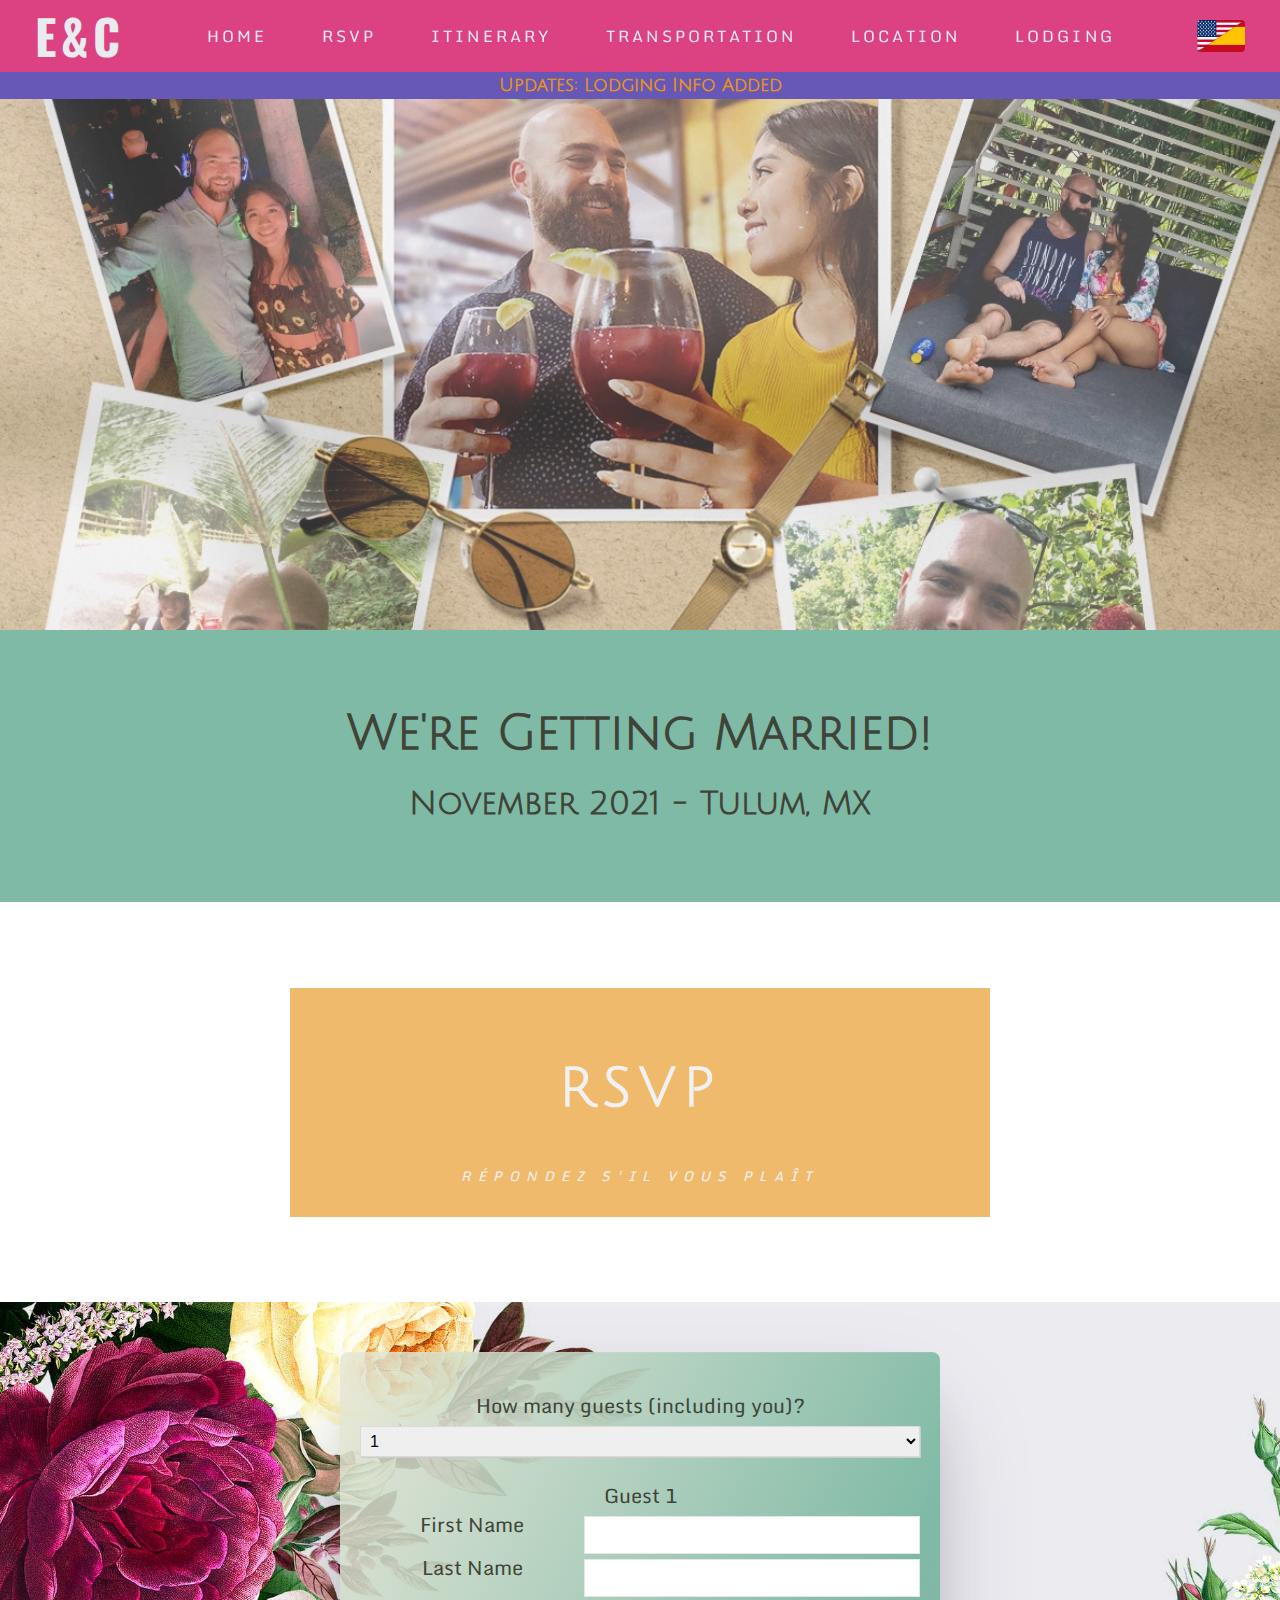
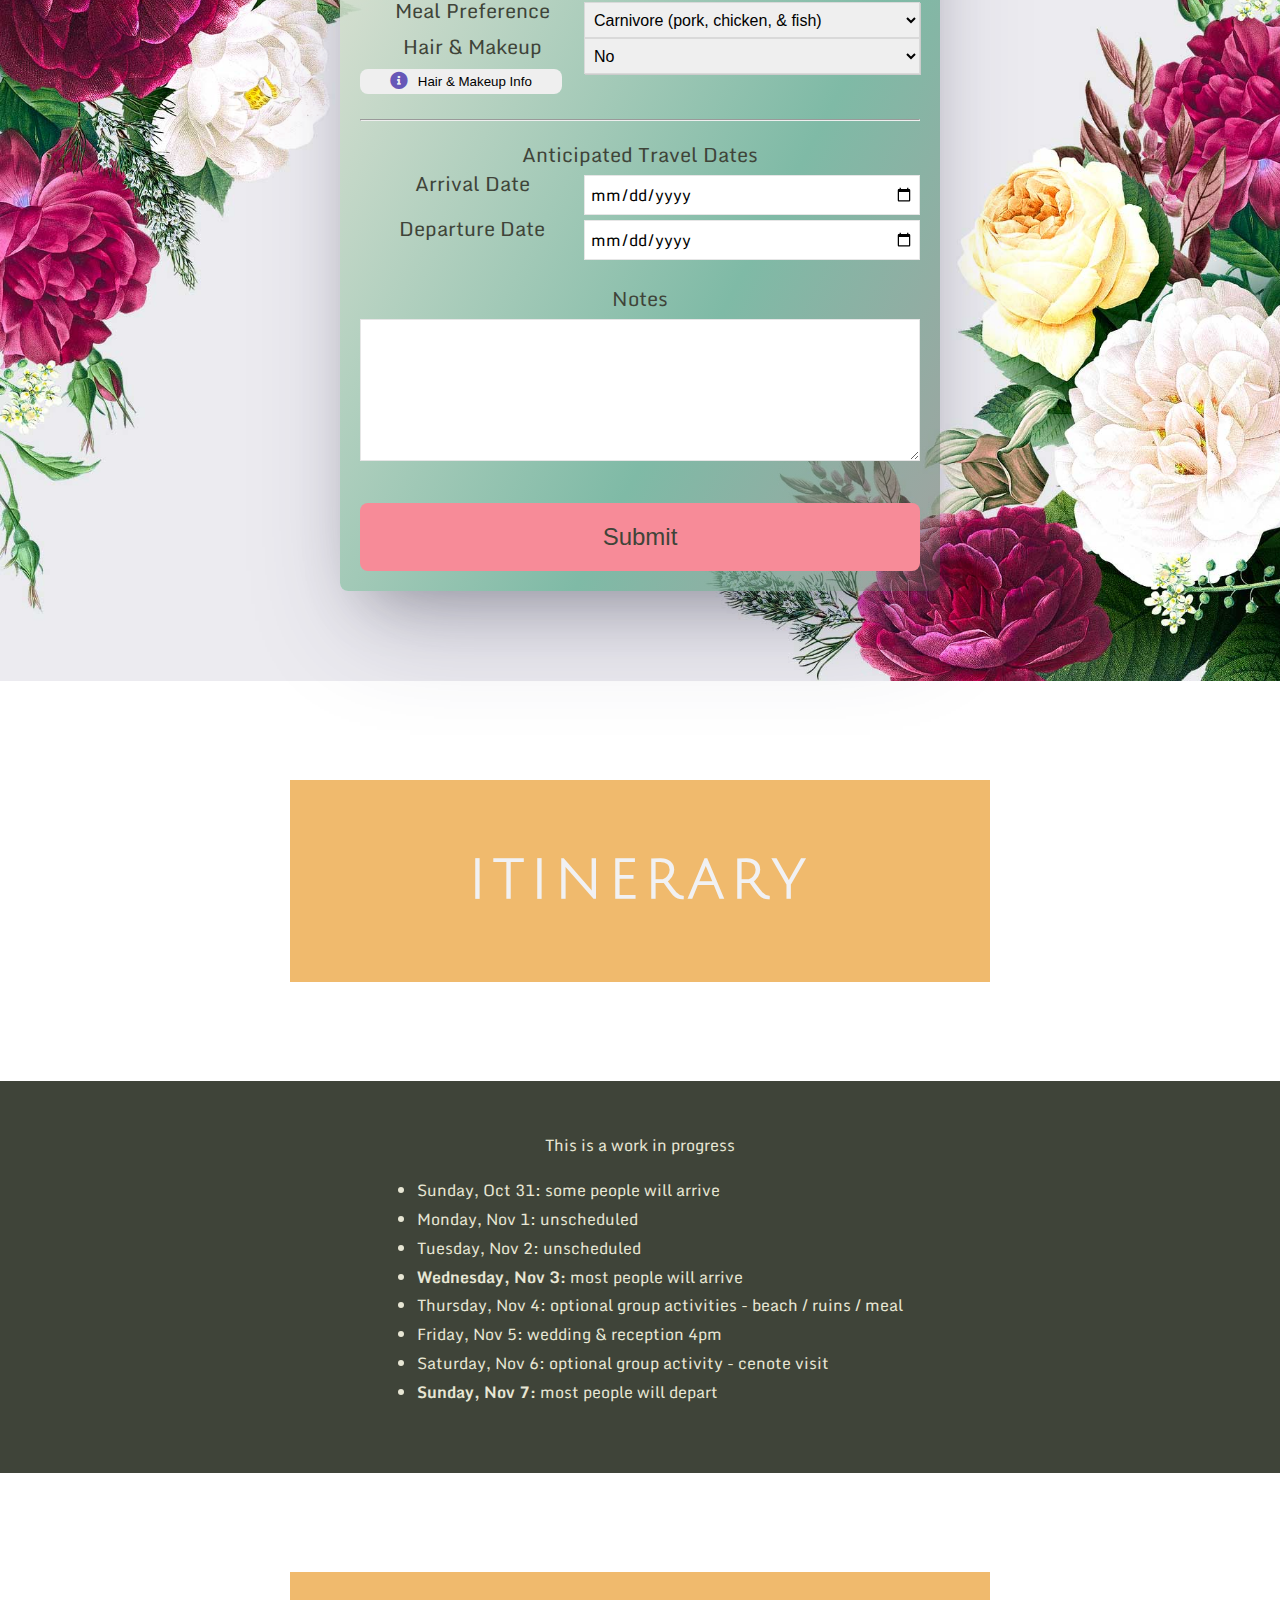
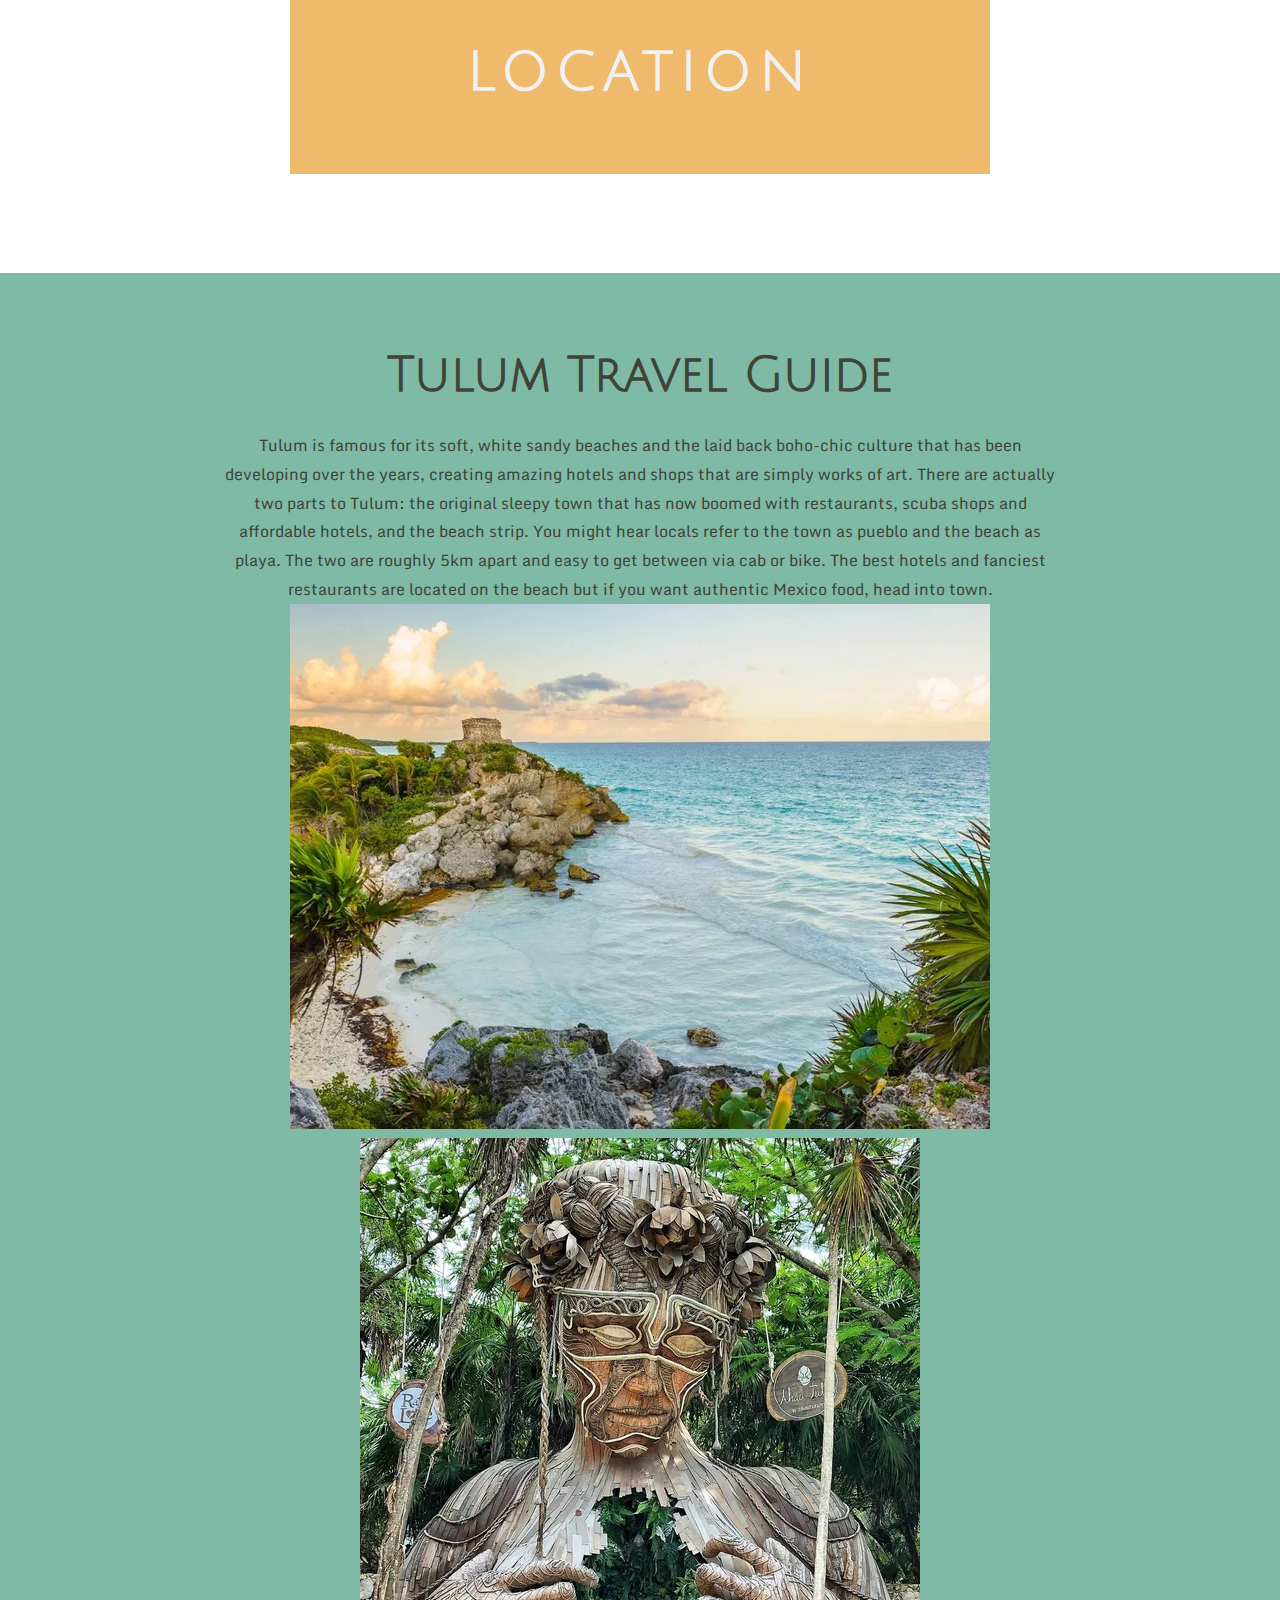
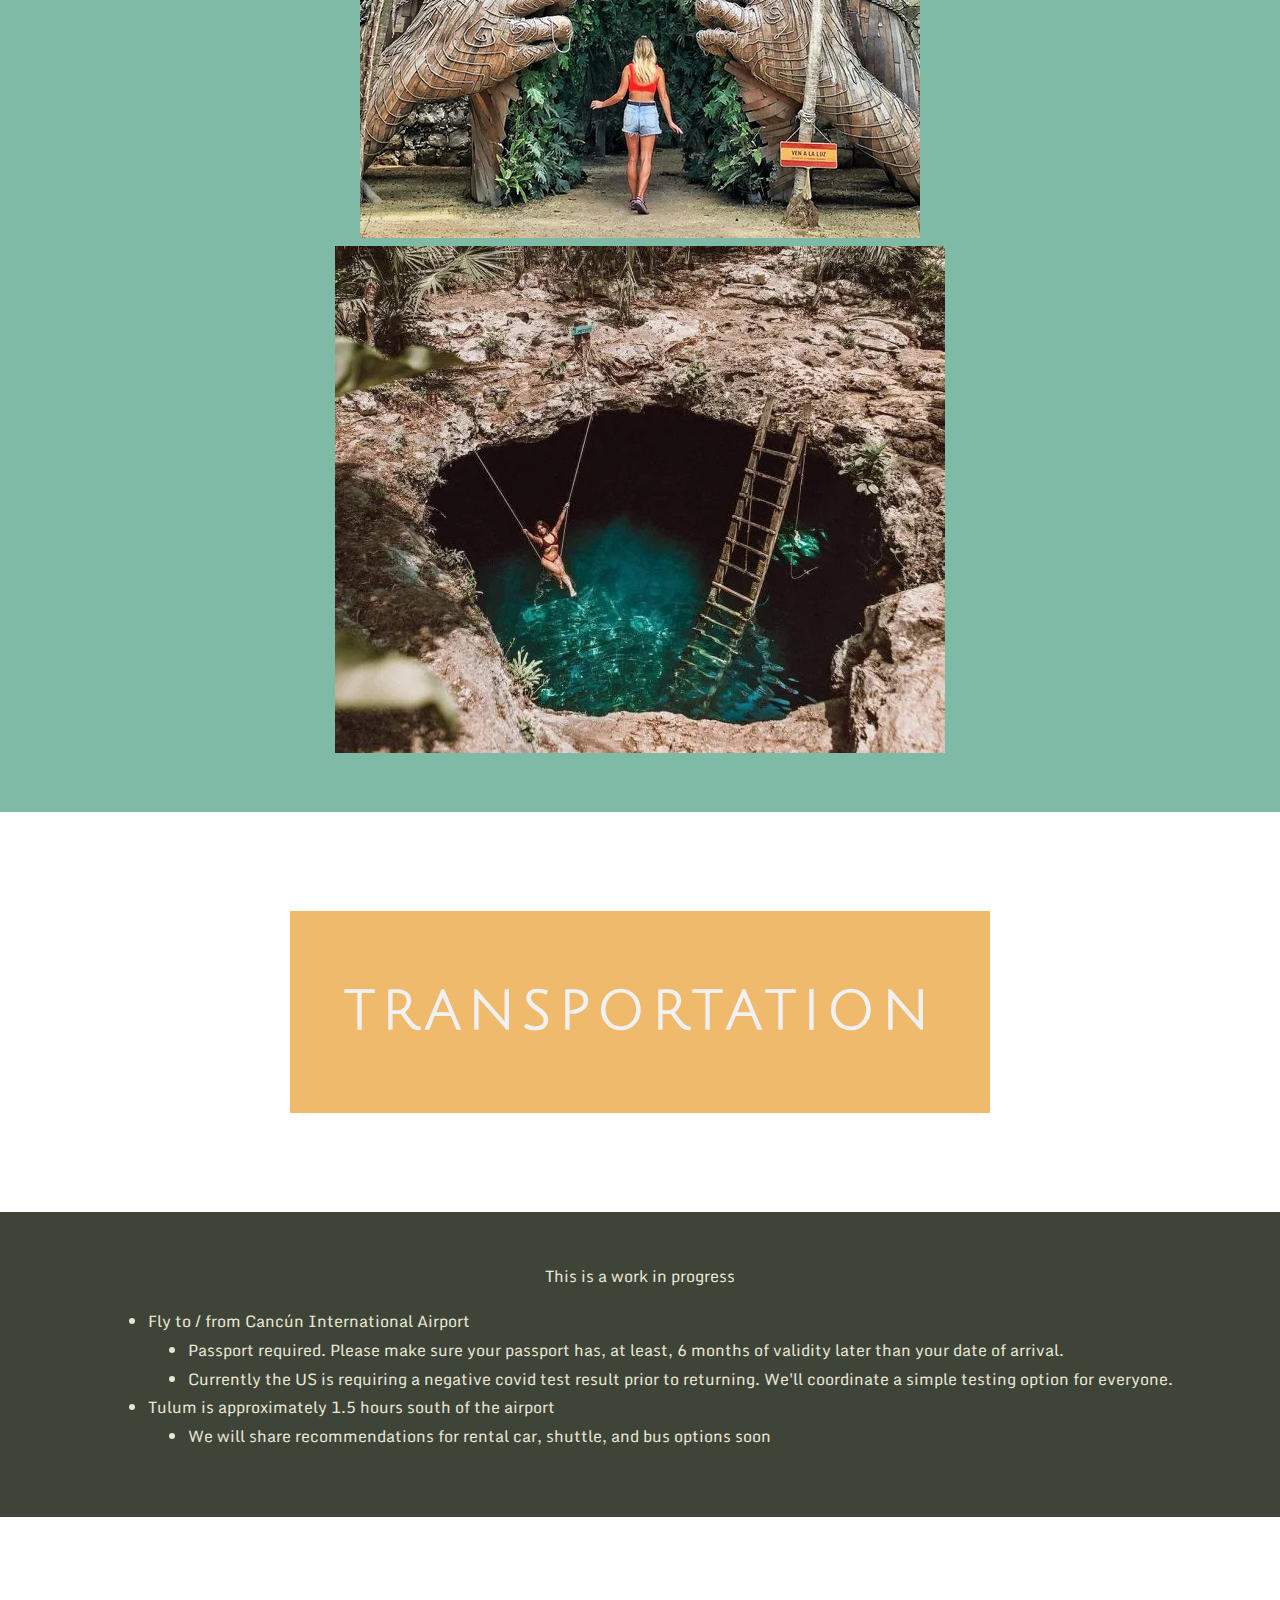
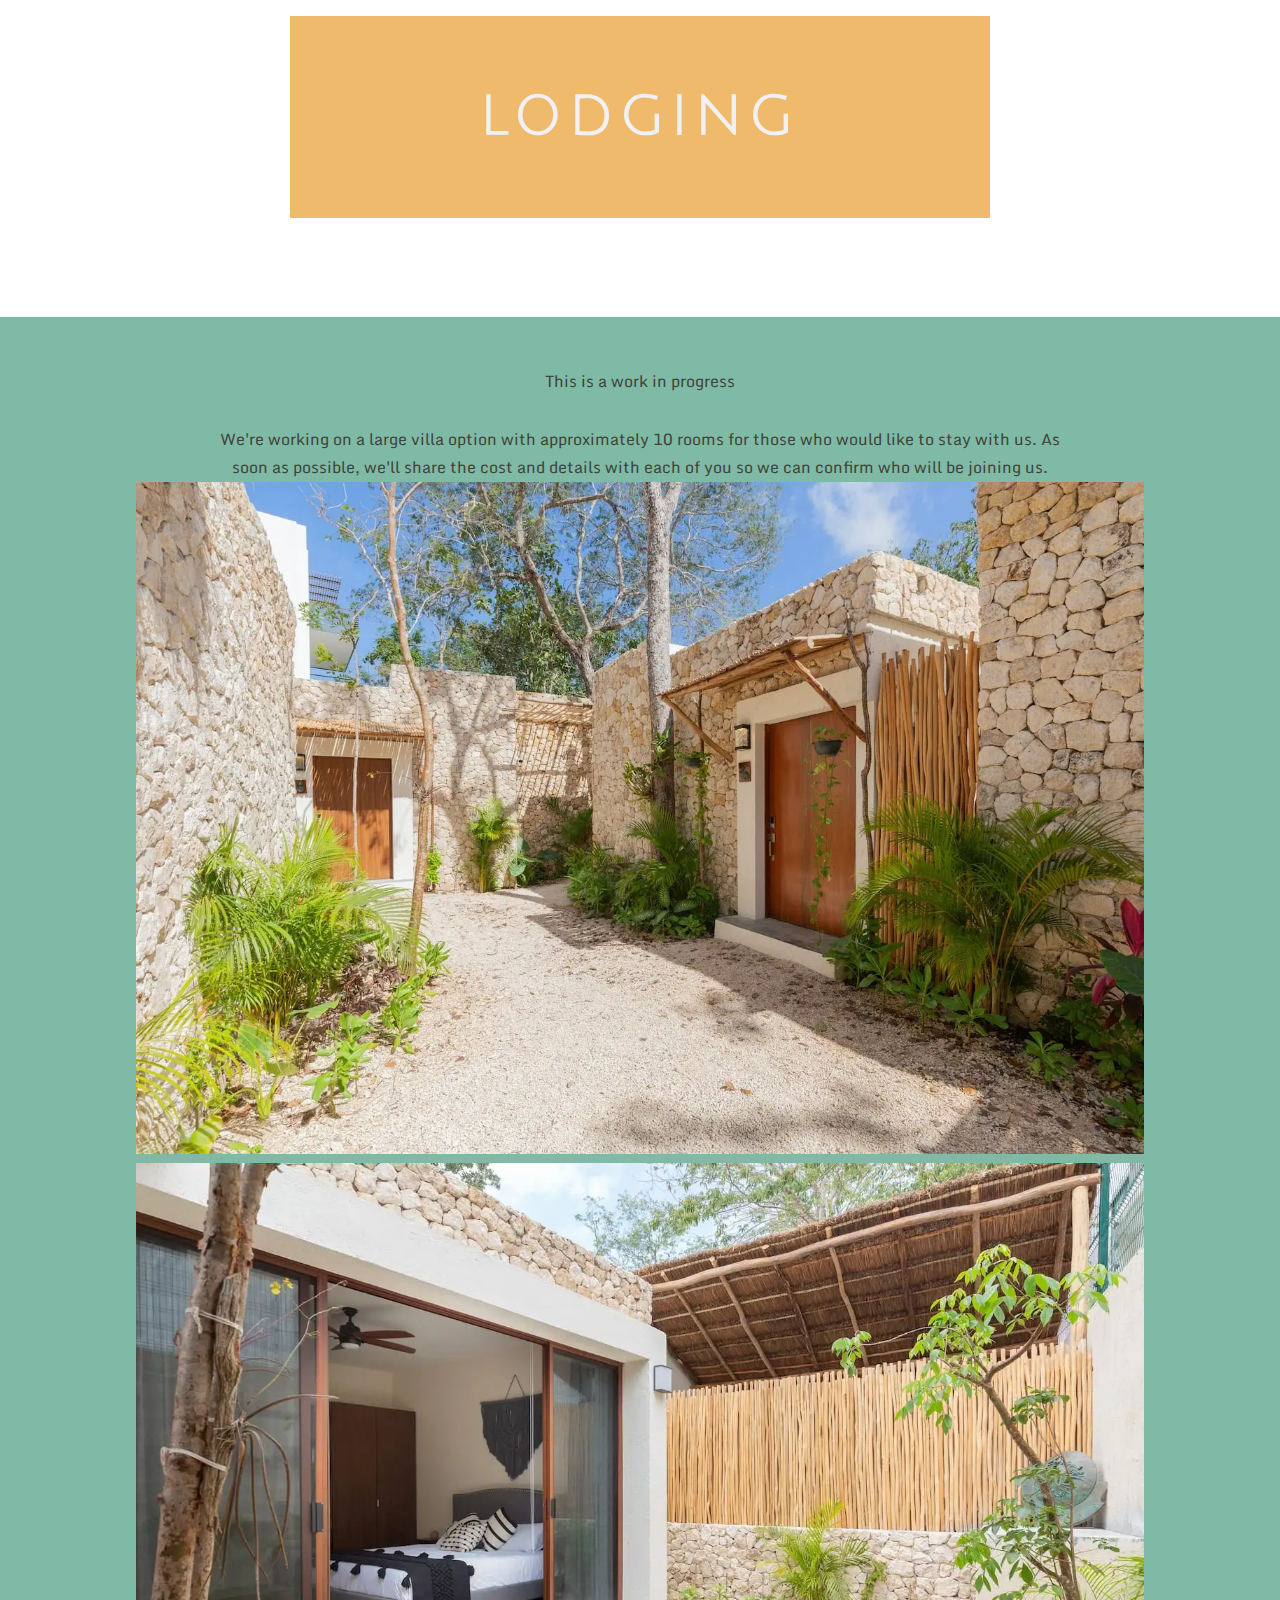
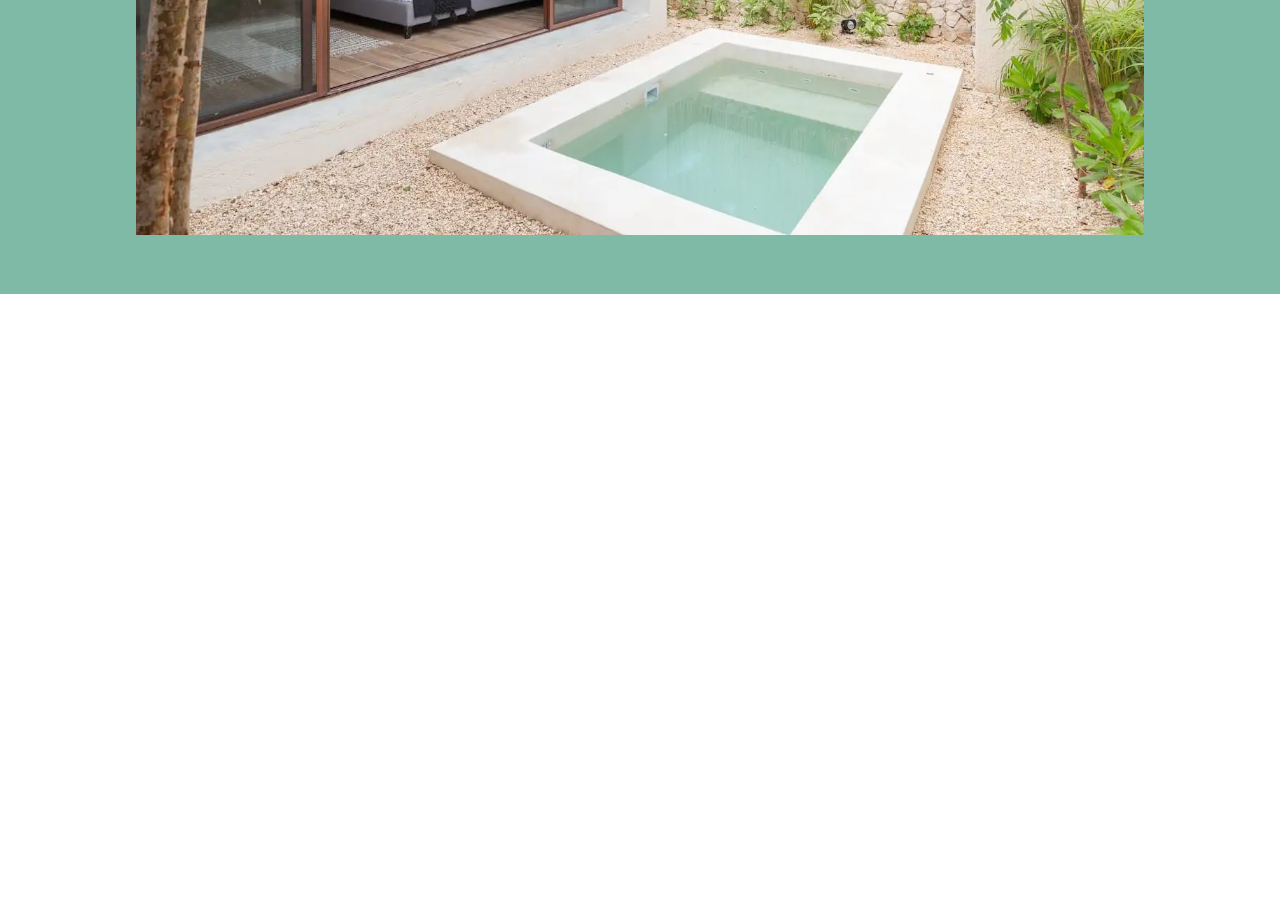
==== index.html @ ff55e9d9 "add updates bar - add lodging sect - mobile style+" ====
<!DOCTYPE html>
<html lang="en">
<head>
    <meta http-equiv="Content-Type" content="text/html; charset=utf-8"/>
    <meta name="viewport" content="width=device-width, initial-scale=1.0">
    <!-- styles -->
    <link rel="stylesheet" href="reset.css">
    <link rel="stylesheet" href="style.css">
    <link rel="stylesheet" href="https://cdnjs.cloudflare.com/ajax/libs/font-awesome/5.15.2/css/all.min.css">
    <!-- Fonts -->
    <link href="https://fonts.googleapis.com/css?family=Julius+Sans+One|Monda" rel="stylesheet">
    <link href="https://fonts.googleapis.com/css2?family=Oswald&family=Roboto&display=swap" rel="stylesheet">
    <!-- JS -->
    <script type="module" defer src="./js/script.js"></script>
    <!-- favicons -->
    <link rel="apple-touch-icon" sizes="180x180" href="./img/favicon/apple-touch-icon.png">
    <link rel="icon" type="image/png" sizes="32x32" href="./img/favicon/favicon-32x32.png">
    <link rel="icon" type="image/png" sizes="16x16" href="./img/favicon/favicon-16x16.png">
    <link rel="manifest" href="./img/favicon/site.webmanifest">
    <link rel="mask-icon" href="./img/favicon/safari-pinned-tab.svg" color="#5bbad5">
    <link rel="shortcut icon" href="./img/favicon/favicon.ico">
    <meta name="msapplication-TileColor" content="#00aba9">
    <meta name="msapplication-config" content="./img/favicon/browserconfig.xml">
    <meta name="theme-color" content="#ffffff">
    <!-- Primary Meta Tags -->
    <title>Elim & Cameron Wedding</title>
    <meta name="title" content="Elim & Cameron Wedding">
    <meta name="description" content="The wedding of Elim Luna and Cameron Guthrie. November 2021. Tulum, Mexico.">
</head>
<body>
    <header class="nav-header">
        <div class="header-logo">
            <h1>E&C</h1>
        </div>

        <nav id="main-nav">
            <ul class="nav-links">
                <li><a href="#home"><span class="en">Home</span><span class="es">Inicio</span></a></li>
                <li><a href="#contact"><span class="en">RSVP</span><span class="es">RSVP</span></a></li>
                <li><a href="#itinerary"><span class="en">Itinerary</span><span class="es">Itinerario</span></a></li>
                <li><a href="#transportation"><span class="en">Transportation</span><span class="es">Transportacion</span></a></li>
                <li><a href="#location"><span class="en">Location</span><span class="es">Ubicacion</span></a></li>
                <li><a href="#lodging"><span class="en">Lodging</span><span class="es">Alojamiento</span></a></li>
                <!-- <li><a href="#schedule"><span class="en">Schedule</span><span class="es">Horario</span></a></li>
                <li><a href="#recommendations"><span class="en">Recommendations</span><span class="es">Recomendaciones</span></a></li> -->

            </ul>
        </nav>
        <div class="langButton">
            <div class="ti-list-item">
                <input class="tgl tgl-flip" id="cb5" type="checkbox"/>
                <label class="tgl-btn" data-tg-off="English" data-tg-on="Español" for="cb5"></label>
            </div>
        </div>

        <div class="burger">
            <div class="line1"></div>
            <div class="line2"></div>
            <div class="line3"></div>
        </div>

    </header>
    <main>
        <section class="section section-light" id="new">
            <h3><span class="en">Updates: Lodging Info Added</span><span class="es">Actualizaciones: info de alojamiento agregada</span></h3>
        </section>
        <!-- Section (hero) - Home -->
        <div class="reveal-image hero" id="home">
            <!-- <div class="reveal-text hero-text">
                <div class="border">
                    <h1>Elim Luna Morales & Cameron Guthrie</h1>
                </div>
            </div> -->
            <!-- <div class="foreground-image"></div>
            <div class="reveal-text big-logo" id="big-logo-top">
                <img src="./img/CJG-logo-blue-box-800x279.webp" alt="Cameron Guthrie blue box logo">
            </div> -->
        </div>

        <section class="section section-light">
            <h2><span class="en">We're Getting Married!</span><span class="es">Vamos a Casarnos!</span></h2>
            <h3><span class="en">November 2021 - Tulum, MX</span><span class="es">Noviembre 2021 - Tulum, MX</span></h3>
        </section>

        <div class="reveal-image" id="contact">
            <div class="reveal-text">
                <div class="border trans">
                    <h3>RSVP</h3>
                    <p class="attribution">Répondez s'il vous plaît</p>
                </div>
            </div>
        </div>

       <!-- RSVP Section -->
        <section class="section section-light" id="rsvp">
            <div class="contact-form">
                <form name="submit-to-google-sheet">
                <div class="form-group">
                    <label>
                        <span class="en">How many guests (including you)?</span>
                        <span class="es">Cuantos invitados (incluyéndote)?</span>
                        <select class="dropdown" name="numGuests" id="numGuests">
                            <option value="1">1</option>
                            <option value="2">2</option>
                            <option value="3">3</option>
                            <option value="4">4</option>
                        </select>
                    </label>
                </div>

                <div class="form-group" id="guestOne">
                    <p class='en'>Guest 1</p>
                    <p class='es'>Invitado 1</p>
                    <div class="form-group-two-col">
                        <label for="firstName"> <span class="en">First Name</span><span class="es">Nombre</span></label>
                        <input type="text" id="1_first" name="1_first">
                        <label for="latsName"><span class="en">Last Name</span><span class="es">Apellido</span></label>
                        <input type="text" id="1_last" name="1_last">
                        <label><span class="en">Meal Preference</span><span class="es">Preferencia de Comida</span></label>
                        <select class="dropdown en" name="1_meal">
                            <option value="meat">Carnivore (pork, chicken, & fish)</option>
                            <option value="veg">Vegetarian</option>
                        </select>
                        <select class="dropdown es" name="1_meal">
                            <option value="meat">Carnívora (cerdo, pollo y pescado)</option>
                            <option value="veg">Vegetariana</option>
                        </select>
                        <label><span class="en">Hair & Makeup </span><span class="es">Peinado y Maquillaje</span></label>
                        <select class="dropdown en" name="1_hair">
                            <option value="no">No</option>
                            <option value="yes">Yes (aprox $66)</option>
                        </select>
                        <select class="dropdown es" name="1_hair">
                            <option value="no">No</option>
                            <option value="yes">Sí (aprox $66)</option>
                        </select>
                        <!-- Modal -->
                        <button id="modalBtn1" type="button" class="modalBtn"><i class="fa fa-info-circle fa-lg" aria-hidden="true"></i><span class="en">Hair & Makeup Info</span><span class="es">Info de Peinado y Maquillaje</span></button>
                        <div id="myModal" class="modal">
                            <div class="modal-content">
                                <span class="close">&times;</span>
                                <h3><span class="en">Hair and Makeup</span><span class="es">Peinado y Maquillaje</span></h3>
                                <img src="./img/makeup.jpg" alt="hair and makeup for a wedding">
                                <p><span class="en">Mayra Aguilar - Makeup Artist</span><span class="es">Mayra Aguilar - Maquilladora</span></p>
                                <p><span class="en">Price: MXN $1300 (approx USD $66)</span><span class="es">Precio: MXN $1300 (aproximadamente USD $66)</span></p>
                                <p><span class="en">check her out: </span><span class="es">échale un vistazo: </span><a href="https://www.instagram.com/mayraguilark/" target="_blank"><i class="fab fa-instagram-square fa-lg" aria-hidden="true"></i>@mayraguilark</a></p>
                            </div>
                        </div>
                    </div>
                </div>

                <div class="form-group hidden" id="guestTwo">
                    <p class='en'>Guest 2</p>
                    <p class='es'>Invitado 2</p>
                    <div class="form-group-two-col">
                        <label for="firstName"> <span class="en">First Name</span><span class="es">Nombre</span></label>
                        <input type="text" id="2_first" name="2_first">
                        <label for="latsName"><span class="en">Last Name</span><span class="es">Apellido</span></label>
                        <input type="text" id="2_last" name="2_last">
                        <label><span class="en">Meal Preference</span><span class="es">Preferencia de Comida</span></label>
                        <select class="dropdown en" name="2_meal">
                            <option value="meat">Carnivore (pork, chicken, & fish)</option>
                            <option value="veg">Vegetarian</option>
                        </select>
                        <select class="dropdown es" name="2_meal">
                            <option value="meat">Carnívora (cerdo, pollo y pescado)</option>
                            <option value="veg">Vegetariana</option>
                        </select>
                        <label><span class="en">Hair & Makeup </span><span class="es">Peinado y Maquillaje</span></label>
                        <select class="dropdown en" name="2_hair">
                            <option value="no">No</option>
                            <option value="yes">Yes</option>
                        </select>
                        <select class="dropdown es" name="2_hair">
                            <option value="no">No</option>
                            <option value="yes">Sí</option>
                        </select>
                    </div>
                </div>

                <div class="form-group hidden" id="guestThree">
                    <p class='en'>Guest 3 (child)</p>
                    <p class='es'>Invitado 3 (niño)</p>
                    <div class="form-group-two-col">
                        <label for="firstName"> <span class="en">First Name</span><span class="es">Nombre</span></label>
                        <input type="text" id="3_first" name="3_first">
                        <label for="latsName"><span class="en">Last Name</span><span class="es">Apellido</span></label>
                        <input type="text" id="3_last" name="3_last">
                        <label><span class="en">Meal Preference</span><span class="es">Preferencia de Comida</span></label>
                        <select class="dropdown en" name="3_meal">
                            <option value="meat">Carnivore (pork, chicken, & fish)</option>
                            <option value="veg">Vegetarian</option>
                        </select>
                        <select class="dropdown es" name="3_meal">
                            <option value="meat">Carnívora (cerdo, pollo y pescado)</option>
                            <option value="veg">Vegetariana</option>
                        </select>
                    </div>
                </div>

                <div class="form-group hidden" id="guestFour">
                    <p class='en'>Guest 4 (child)</p>
                    <p class='es'>Invitado 4 (niño)</p>
                    <div class="form-group-two-col">
                        <label for="firstName"> <span class="en">First Name</span><span class="es">Nombre</span></label>
                        <input type="text" id="4_first" name="4_first">
                        <label for="latsName"><span class="en">Last Name</span><span class="es">Apellido</span></label>
                        <input type="text" id="4_last" name="4_last">
                        <label><span class="en">Meal Preference</span><span class="es">Preferencia de Comida</span></label>
                        <select class="dropdown en" name="4_meal">
                            <option value="meat">Carnivore (pork, chicken, & fish)</option>
                            <option value="veg">Vegetarian</option>
                        </select>
                        <select class="dropdown es" name="4_meal">
                            <option value="meat">Carnívora (cerdo, pollo y pescado)</option>
                            <option value="veg">Vegetariana</option>
                        </select>
                    </div>
                </div>
                <hr>
                <div class="form-group">
                    <p><span class="en">Anticipated Travel Dates</span><span class="es">Fechas Anticipadas de Viaje</span></p>
                    <div class="form-group-two-col">
                        <label for="date-object"><span class="en">Arrival Date</span> <span class="es">Fecha de Llegada</span></label>
                        <input type="date" name="arrivalDate" id="arrivalDate" />
                    </div>
                    <div class="form-group-two-col">
                        <label for="date-object"><span class="en">Departure Date</span><span class="es">Fecha de Salida</span></label>
                        <input type="date" name="departureDate" id="departureDate" />
                    </div>
                </div>

                <div class="form-group">
                    <label for="message"><span class="en">Notes</span><span class="es">Notas</span></label>
                    <textarea name="notes" id="message" cols="30" rows="5"></textarea>
                </div>
        
                <button type="submit" id='send-to-sheets'><span class="en">Submit</span><span class="es">Enviar</span></button>
            </form>
            </div>
            <div id="status"></div>
        </section>

        <!-- Section (dark) - Story -->
        <div class="reveal-image" id="itinerary">
            <div class="reveal-text">
                <div class="border trans">
                    <h3 class="en">Itinerary</h3>
                    <h3 class="es">Itinerario</h3>
                </div>
            </div>
        </div>

        <section class="section section-dark">
            <p><span class="en">This is a work in progress</span><span class="es">Este es un trabajo en progreso</span></p>
            <div class="itin">
                <ul>
                    <li><span class="en">Sunday, Oct 31: some people will arrive</span> <span class="es">Domingo 31 de octubre: algunas personas llegarán</span></li>
                    <li><span class="en">Monday, Nov 1: unscheduled</span> <span class="es">Lunes 1 de noviembre: no programado</span></li>
                    <li><span class="en">Tuesday, Nov 2: unscheduled</span> <span class="es">Martes 2 de noviembre: no programado</span></li>
                    <li><span class="en"><b>Wednesday, Nov 3:</b> most people will arrive</span> <span class="es"><b>Miércoles 3 de noviembre: </b> llegará la mayoría de la gente.</span></li>
                    <li><span class="en">Thursday, Nov 4: optional group activities - beach / ruins / meal</span> <span class="es">Jueves 4 de noviembre: actividades grupales opcionales - playa / ruinas / comida</span></li>
                    <li><span class="en">Friday, Nov 5: wedding & reception 4pm</span> <span class="es">Viernes 5 de noviembre: boda y recepción a las 4pm</span></li>
                    <li><span class="en">Saturday, Nov 6: optional group activity - cenote visit</span> <span class="es">Sábado 6 de noviembre: actividad grupal opcional - visita al cenotes</span></li>
                    <li><span class="en"><b>Sunday, Nov 7:</b> most people will depart</span> <span class="es"><b>Domingo 7 de noviembre:</b> la mayoría de la gente partirá</span></li>
                </ul>
            </div>

        </section>

        <!-- Section (light) - Location -->
        <div class="reveal-image" id="location">
            <div class="reveal-text">
                <div class="border trans">
                    <h3><span class="en">Location</span><span class="es">Ubicación</span></h3>
                </div>
            </div>
        </div>

        <section class="section section-light">
            <h2>Tulum Travel Guide</h2>
            <p><span class="en">
                Tulum is famous for its soft, white sandy beaches and the laid back boho-chic culture that has been developing over the years, creating amazing hotels and shops that are simply works of art. 
                There are actually two parts to Tulum: the original sleepy town that has now boomed with restaurants, scuba shops and affordable hotels, and the beach strip.
                
                You might hear locals refer to the town as pueblo and the beach as playa. The two are roughly 5km apart and easy to get between via cab or bike. The best hotels and fanciest restaurants are located on the beach but if you want authentic Mexico food, head into town.
            </span>
                <span class="es">
                    Tulum es famosa por sus playas de arena blanca y suave y la relajada cultura boho-chic que se ha desarrollado a lo largo de los años, creando increíbles hoteles y tiendas que son simplemente obras de arte.
                    En realidad, hay dos partes de Tulum: la original ciudad adormecida que ahora ha florecido con restaurantes, tiendas de buceo y hoteles asequibles, y la franja de playa.
                
                 Es posible que escuche a los lugareños referirse a la ciudad como pueblo y a la playa como playa. Los dos están a unos 5 km de distancia y es fácil llegar en taxi o en bicicleta. Los mejores hoteles y los restaurantes más elegantes se encuentran en la playa, pero si quieres auténtica comida mexicana, dirígete a la ciudad.
                </span>
            </p>
            <img src="./img/Tulum-sunset.webp" alt="Tulum at Sunset">
            <img src="./img/tulum-art.webp" alt="Tulum Art">
            <img src="./img/tulum-cenote.webp" alt="Tulum Cenote">
        </section>

        <!-- Section (dark) - Transportation -->
        <div class="reveal-image" id="transportation">
            <div class="reveal-text">
                <div class="border trans">
                    <h3><span class="en">Transportation</span><span class="es">Transportacion</span></h3>
                </div>
            </div>
        </div>

        <section class="section section-dark">
            <p><span class="en">This is a work in progress</span><span class="es">Este es un trabajo en progreso</span></p>
            <div class="itin">
                <ul>
                    <li><span class="en">Fly to / from Cancún International Airport</span> <span class="es">Llegada / salida del aeropuerto internacional de Cancún</span></li>
                    <ul>
                        <li><span class="en">Passport required.  Please make sure your passport has, at least, 6 months of validity later than your date of arrival.</span> <span class="es">Requiere pasaporte. Asegúrese de que su pasaporte tenga, al menos, 6 meses de validez después de su fecha de llegada.</span></li>
                        <li><span class="en">Currently the US is requiring a negative covid test result prior to returning.  We'll coordinate a simple testing option for everyone.</span> <span class="es">Actualmente, EE. UU. Exige un resultado negativo de la prueba de covid antes de regresar. Coordinaremos una opción de prueba sencilla para todos.</span></li>
                    </ul>
                    <li><span class="en">Tulum is approximately 1.5 hours south of the airport</span> <span class="es">Tulum está aproximadamente a 1,5 horas al sur del aeropuerto.</span></li>
                    <ul>
                        <li><span class="en">We will share recommendations for rental car, shuttle, and bus options soon</span> <span class="es">Pronto compartiremos recomendaciones sobre opciones de alquiler de carros, shuttles y buses.</span></li>
                    </ul>
                </ul>
            </div>
        </section>

        <!-- Section (light) - Lodging -->
        <div class="reveal-image" id="lodging">
            <div class="reveal-text">
                <div class="border trans">
                    <h3><span class="en">Lodging</span><span class="es">Alojamiento</span></h3>
                </div>
            </div>
        </div>

        <section class="section section-light">
            <p><span class="en">This is a work in progress</span><span class="es">Este es un trabajo en progreso</span></p>
            <br>
            <p><span class="en">
                We're working on a large villa option with approximately 10 rooms for those who would like to stay with us.  As soon as possible, we'll share the cost and details with each of you so we can confirm who will be joining us.
            </span>
            <span class="es">
                Estamos trabajando en una opción de villa grande con aproximadamente 10 habitaciones para aquellos que deseen quedarse con nosotros. Tan pronto como sea posible, compartiremos el costo y los detalles con cada uno de ustedes para poder confirmar quién se unirá a nosotros.
            </span>
            </p>
            <img src="./img/villa_pic2.webp" alt="Tulum Villa Exterior">
            <img src="./img/villa_pic1.webp" alt="Tulum Villa Interior">
        </section>        

        <!-- Section (bottom) - hero -->
        <div class="reveal-image hero">
        </div>

        
    </main>
</body>
</html>
---- style.css ----
/* Info */
    /* Colors */
    /* orange:  #e8941a */
    /* pink:  #f78b98 */
    /* fuschia:  #dc4182 */
    /* blue:  #6757b7 */
    /* green:  #7fbaa6 */
    /* whiteish:  #eaebee */
    /* cream: #e7e6d4 */
    /* brown-gray: #cabdb1 */
    /* charcoal: #3f4439 */

* {
    box-sizing: border-box;
    scroll-behavior: smooth;
}

main, body, html {
    height: 100%;
    width: 100%;
    margin: 0;
    Font-Family: 'Monda', Sans-Serif;
    Font-Size: 16px;
    font-weight: 400;
    line-height: 1.8em;
    color: #cabdb1;
}

img {
  max-width: 90%;
}

h1 {
    Font-Family: 'Julius Sans One', Sans-Serif;
    Font-Size: 3em;
    line-height: 1em;
}

h2 {
    Font-Family: 'Julius Sans One', Sans-Serif;
    Font-Size: 3em;
}

h3 {
    Font-Family: 'Julius Sans One', Sans-Serif;
    Font-Size: 2em;
    line-height: 1em;
}

.itin {
  display: flex;
  justify-content: center;
}

.itin > ul, .itin > ul > ul {
  text-align: left;
  list-style-type: disc;
}

/* Body Images */
.reveal-image, .foreground-image, .big-logo {
    position: relative;
    opacity: 0.70;
    background-size: cover;
    background-position: center;
    background-repeat: no-repeat;
    background-attachment: fixed; /* creates parallax scroll */
    display: flex;
    align-items:center;
    justify-content: center;
    min-height: 400px;
}

#new {
  position: fixed;
  display: flex;
  justify-content: space-around;
  align-items: center;
  font-size: 0.55em;
  height: 1vh;
  padding: 0;
  margin: 0;
  top: 8vh;
  background-color: #dc4182;
  width: 100%;
  z-index:100;
  min-height: 3%;
  background-color: #6757b7;
  color: #e8941a;
}

.hero {
    background-image: url('./img/E_C-photo-mood-board_more_squared.webp');
    min-height: 70%;
    opacity: 0.8;
  }

.big-logo {
    opacity: 1;
    width: 10%;
}

#big-logo-bottom {
    margin: 0;
}

.foreground-image {
    position: absolute;
    top: 0;
    left: 0;
    background-image: url('./img/cjg-bacalar-no_logo-front-image-1920x1080.webp');
    z-index: 10;
    min-width: 100%;
    min-height: 100%;
    opacity: 1;
}

/* .reveal-image-1, .reveal-image-2, .reveal-image-3 {
    min-height: 400px;
} */

/* reveal images for each section */
#story {
    background-image: url('./img/nick-karvounis-UA3zSV9ze8U-unsplash.jpg');
}

#location {
    background-image: url('./img/darren-lawrence-K4BsLPTjKJA-unsplash.jpg');
}

#transportation {
    background-image: url('./img/eduardo-loaiza-y1UR7AcBe5o-unsplash.jpg');
}

#lodging {
    background-image: url('./img/chuttersnap-aEnH4hJ_Mrs-unsplash.jpg');
}

#itinerary {
    background-image: url('./img/nathan-dumlao-5BB_atDT4oA-unsplash.jpg');
}

#recommendations {
    background-image: url('./img/nick-karvounis-UA3zSV9ze8U-unsplash.jpg');
}

#contact {
    background-image: url('./img/nathan-dumlao-5BB_atDT4oA-unsplash.jpg');
    /* background-image: url('./img/darren-lawrence-K4BsLPTjKJA-unsplash.jpg'); */
}

#rsvp {
  background-image: url('./img/floral_invitation_background.jpg');
  background-size: cover;
  background-position: center;
  background-repeat: no-repeat;
  
}

/* Sections */
.section {
    text-align: center;
    padding: 50px 80px;
}

.section p {
    width: 75%;
    margin: auto;
    max-width: 900px;
}

.section-light {
    background-color: #7fbaa6;
    color: #3f4439;
}

.section-dark {
    background-color: #3f4439;
    color: #e7e6d4;
}

.reveal-text {
    width: 60%;
    max-width: 700px;
    text-align: center;
    color: #3f4439;
    font-size: 27px;
    letter-spacing: 7px;
    line-height: 1.5em;
    text-transform: uppercase;
}

.reveal-text .border {
    margin: auto;
    background-color: #e8941a;
    color: #eaebee;
    padding: 20px;

}

.hero-text {
    max-width: 900px;
    line-height: 3em;
    letter-spacing: 2px;
}

.reveal-text .border.trans {
    /* background-color: transparent; */
    opacity: 0.9;
}

.attribution {
    font-size: .5em;
    font-style:italic;
    line-height: 1em;
}

/* Nav Header */
.nav-header {
    position: fixed;
    display: flex;
    justify-content: space-around;
    align-items: center;
    height: 8vh;
    padding: .25em 1em;
    background-color: #dc4182;
    width: 100%;
    z-index:100;
}

.header-logo h1 {
    font-family: 'Oswald', sans-serif;
    text-transform: uppercase;
    letter-spacing: 5px;
    line-height: 1em;
    text-align: center;
    color: #eaebee;
}

nav {
    width: 80%;
}

.nav-links, .social-links {
    display:flex;
    flex-wrap: wrap;
    align-items: space-around;
    justify-content: space-around;
    width: 5fr;
    padding: 1.5em;
    gap: .75em;
    overflow-x: hidden;
}

.nav-links a, .social-links a {
    text-decoration: none;
    letter-spacing: .2em;
    text-transform: uppercase;
    color: #eaebee;
    cursor: pointer;
    user-select: none
}

.nav-links a:hover, .social-links a:hover {
    text-shadow: 2px 2px 3px #eaebee;
}

.social-links {
    align-items: space-around;
    justify-content: center;
    gap: 1.5em;
}

.social-links a {
    color: #f78b98;
}


.burger {
    display: none;
}

.burger div {
    width: 20px;
    height: 3px;
    margin: 5px;
    background-color: #e7e6d4;
    transition: all 0.3s ease;
}


/* Language Switch */
.tg-list-item {
    margin: 0 2em;
}

h4 {
    color: #999;
}

.tgl {
    display: none;
}

.tgl, .tgl:after, .tgl:before, .tgl *, .tgl *:after, .tgl *:before, .tgl + .tgl-btn {
    box-sizing: border-box;
  }
  .tgl::-moz-selection, .tgl:after::-moz-selection, .tgl:before::-moz-selection, .tgl *::-moz-selection, .tgl *:after::-moz-selection, .tgl *:before::-moz-selection, .tgl + .tgl-btn::-moz-selection {
    background: none;
  }
  .tgl::selection, .tgl:after::selection, .tgl:before::selection, .tgl *::selection, .tgl *:after::selection, .tgl *:before::selection, .tgl + .tgl-btn::selection {
    background: none;
  }
  .tgl + .tgl-btn {
    outline: 0;
    display: block;
    width: 3em;
    height: 2em;
    position: relative;
    cursor: pointer;
    -webkit-user-select: none;
       -moz-user-select: none;
        -ms-user-select: none;
            user-select: none;
  }
  .tgl + .tgl-btn:after, .tgl + .tgl-btn:before {
    position: relative;
    display: block;
    content: "";
    width: 50%;
    height: 100%;
  }
  .tgl + .tgl-btn:after {
    left: 0;
  }
  .tgl + .tgl-btn:before {
    display: none;
  }
  .tgl:checked + .tgl-btn:after {
    left: 50%;
  }
  .tgl-flip + .tgl-btn {
    padding: 2px;
    transition: all 0.2s ease;
    font-family: sans-serif;
    perspective: 100px;
  }
  .tgl-flip + .tgl-btn:after, .tgl-flip + .tgl-btn:before {
    display: inline-block;
    transition: all 0.4s ease;
    width: 100%;
    text-align: center;
    position: absolute;
    line-height: 2em;
    font-weight: bold;
    color: #fff;
    position: absolute;
    top: 0;
    left: 0;
    -webkit-backface-visibility: hidden;
            backface-visibility: hidden;
    border-radius: 4px;
  }

  .tgl-flip + .tgl-btn:after {
    /* content: attr(data-tg-on); */
    /* background: #02C66F; */
    background-image:url(./img/flag_svg/us_es_flag.svg);
    background-repeat: no-repeat;
    transform: rotateY(-180deg);
  }
  .tgl-flip + .tgl-btn:before {
    background-image:url(./img/flag_svg/us_es_flag.svg);
    background-repeat: no-repeat;
    /* content: attr(data-tg-off); */
  }
  .tgl-flip + .tgl-btn:active:before {
    transform: rotateY(-20deg);
  }
  .tgl-flip:checked + .tgl-btn:before {
    transform: rotateY(180deg);
  }
  .tgl-flip:checked + .tgl-btn:after {
    transform: rotateY(0);
    transform: scaleX(-1);
    left: 0;
    /* background: #7FC6A6; */
  }
  .tgl-flip:checked + .tgl-btn:active:after {
    transform: rotateY(20deg);
  }

  .hidden {
    display: none;
  }


/* Colors */
    /* orange:  #e8941a */
    /* pink:  #f78b98 */
    /* fuschia:  #dc4182 */
    /* blue:  #6757b7 */
    /* green:  #7fbaa6 */
    /* whiteish:  #eaebee */
    /* cream: #e7e6d4 */
    /* brown-gray: #cabdb1 */
    /* charcoal: #3f4439 */




/* RSVP form */
.contact-form {
    width: 90%;
    max-width: 600px;
    margin: 0 auto;
    padding: 20px;
    /* box-shadow: 0px 0px 20px #00000010; */
    box-shadow: rgba(255, 255, 255, 0.1) 0px 1px 1px 0px inset, rgba(50, 50, 93, 0.25) 0px 50px 100px -20px, rgba(0, 0, 0, 0.3) 0px 30px 60px -30px;
    background: rgb(63,68,57);
    background: linear-gradient(298deg, rgba(63,68,57,0.4357114641853933) 0%, rgba(127,186,166,1) 35%, rgba(231,230,212,0.8177339360955056) 100%);
    border-radius: 8px;
    margin-bottom: 20px;
    color: #3f4439;
  }
  .form-group {
    width: 100%;
    margin-top: 20px;
    margin-bottom: 25px;
    font-size: 20px;
  }
  .form-group input,
  .form-group textarea {
    Font-Family: 'Monda', Sans-Serif;
    width: 100%;
    padding: 5px;
    font-size: 16px;
    border: 1px solid rgba(128, 128, 128, 0.199);
    margin-top: 5px;
  }

  .form-group-two-col {
    display: grid;
    grid-template-columns: 2fr 3fr;
  }

  .dropdown {
    width: 100%;
    height: 100%;
    box-shadow: 1px 1px #ccc;
    padding: 5px;
    font-size: 16px;
    border: 1px solid rgba(128, 128, 128, 0.199);
    margin-top: 5px;
    cursor: pointer;
  }


  .contact-form textarea {
    resize: vertical;
  }
  .contact-form button[type="submit"] {
    width: 100%;
    border: none;
    outline: none;
    padding: 20px;
    font-size: 24px;
    border-radius: 8px;
    color: #3f4439;
    text-align: center;
    cursor: pointer;
    margin-top: 10px;
    background-color:#f78b98;
    transition: 0.3s ease background-color;
    transition: transform 0.3s ease;
  }
  .contact-form button[type="submit"]:hover {
    background-color: #f78b98;
    transform: scale(1.02);
    transition: transform 0.3s ease;
  }
  #status {
    width: 90%;
    max-width: 500px;
    text-align: center;
    padding: 10px;
    margin: 0 auto;
    border-radius: 8px;
  }
  #status.success {
    background-color: #77e81a;
    color: #3f4439;
    animation: status 10s ease forwards;
  }
  #status.error {
    background-color: #dc4141;
    color: #eaebee;
    animation: status 10s ease forwards;
  }

  @keyframes status {
    0% {
      opacity: 1;
      pointer-events: all;
    }
    90% {
      opacity: 1;
      pointer-events: all;
    }
    100% {
      opacity: 0;
      pointer-events: none;
    }
  }
  
.contact-form i {
  color: #6757b7;
  margin-right: 10px;
}

/* Modal */
.modalBtn {
  width: 90%;
  border: none;
  outline: none;
  padding: 5px;
  border-radius: 8px;
  text-align: center;
  cursor: pointer;
  /* background-color:#7fbaa6; */
  /* transition: 0.3s ease background-color; */
  transition: transform 0.3s ease
}

.modalBtn:hover {
  /* background-color:#f78b98; */
  transform: scale(1.02);
  transition: transform 0.3s ease;
}

.modal {
  display: none; /* Hidden by default */
  position: fixed; /* Stay in place */
  z-index: 1; /* Sit on top */
  left: 0;
  top: 0;
  width: 100%; /* Full width */
  height: 100%; /* Full height */
  overflow: auto; /* Enable scroll if needed */
  background-color: rgb(0,0,0); /* Fallback color */
  background-color: rgba(0,0,0,0.4); /* Black w/ opacity */
}

/* Modal Content/Box */
.modal-content {
  background-color: #fefefe;
  margin: 15% auto; /* 15% from the top and centered */
  padding: 20px;
  border: 1px solid #888;
  width: 50%; /* Could be more or less, depending on screen size */
  animation: popup 0.5s ease;
}

.modal-content img {
  max-width: 75%;
}

/* .overlay:target .popup{
  
} */

@keyframes popup {
  0%{
    transform: scale(.5);
  }
  70%{
    transform: scale(1.05);
  }
  100%{
    transform: scale(1);
  }
}

/* The Close Button */
.close {
  color: #aaa;
  float: right;
  font-size: 28px;
  font-weight: bold;
}

.close:hover,
.close:focus {
  color: black;
  text-decoration: none;
  cursor: pointer;
}


@media(max-width: 768px) {
    html, body {
        overflow-x: hidden;
    }

    h2 {
      font-size: 2.5em;
    }

    h3 {
      font-size: 1.25em;
      word-wrap: break-word;
    }

    .form-group {
        font-size: 16px;
      }
      .form-group input,
      .form-group textarea {
        font-size: 16px;
      }
      
      .contact-form button[type="submit"] {
        font-size: 20px;
      }

    .modal-content {
      width: 85%;
    }

    .hero {
      min-height: 50%;
    }

    .reveal-image {
        background-attachment: scroll;
    }

    .reveal-text {
        width: 66%;
        font-size: 20px;
        letter-spacing: 7px;
        line-height: 1.5em;
    }

    .section {
        padding: 2em 2em;
    }
    .section p {
        width: 85%;
    }

    .foreground-image {
        visibility: hidden;
    }

    .big-logo {
        visibility: hidden;
    }

    .header-logo {
        font-size: .75em;
    }

    .burger {
        display: block;
        cursor: pointer;
    }

    nav {
        position:absolute;
        right: 0px;
        height: 92vh;
        top: 8vh;
        background-color: #e8941a;
        opacity: 1;
        z-index: 11;
        max-width: 55%;
        transform: translateX(100%);
        
    }

    .nav-links {
        display: flex;
        flex-direction: column;
        align-items: center;
    }

    .nav-links li {
        opacity: 0;
    }

}

.nav-active {
    transform: translateX(0%);
    transition: transform 0.3s ease-in;
}

@keyframes navLinkFade {
    from {
        opacity: 0;
        transform: translateX(50px);
    }
    to {
        opacity: 1;
        transform: translateX(0px);
    }
}

.toggle .line1 {
    transform: rotate(-45deg) translate(-5px,6px);
}
.toggle .line2 {
    opacity: 0;
}
.toggle .line3 {
    transform: rotate(45deg) translate(-5px,-6px);
}
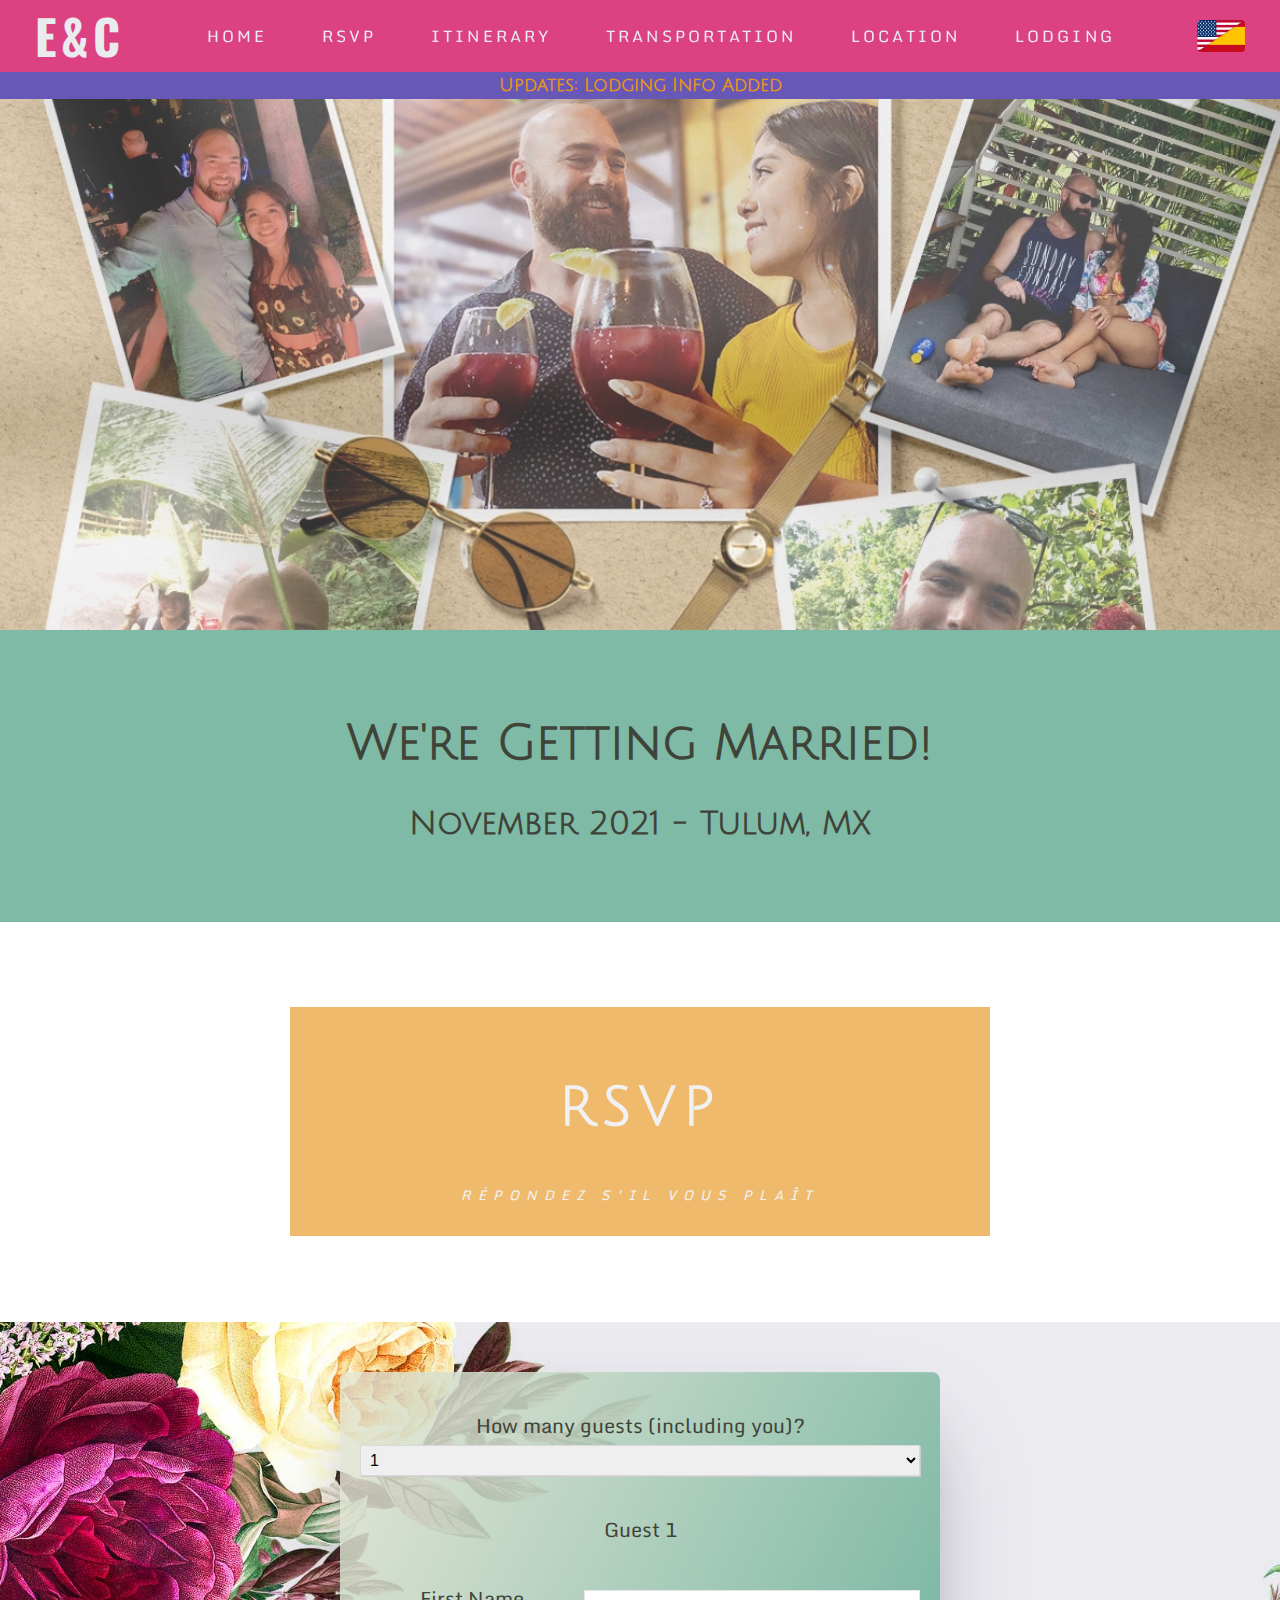
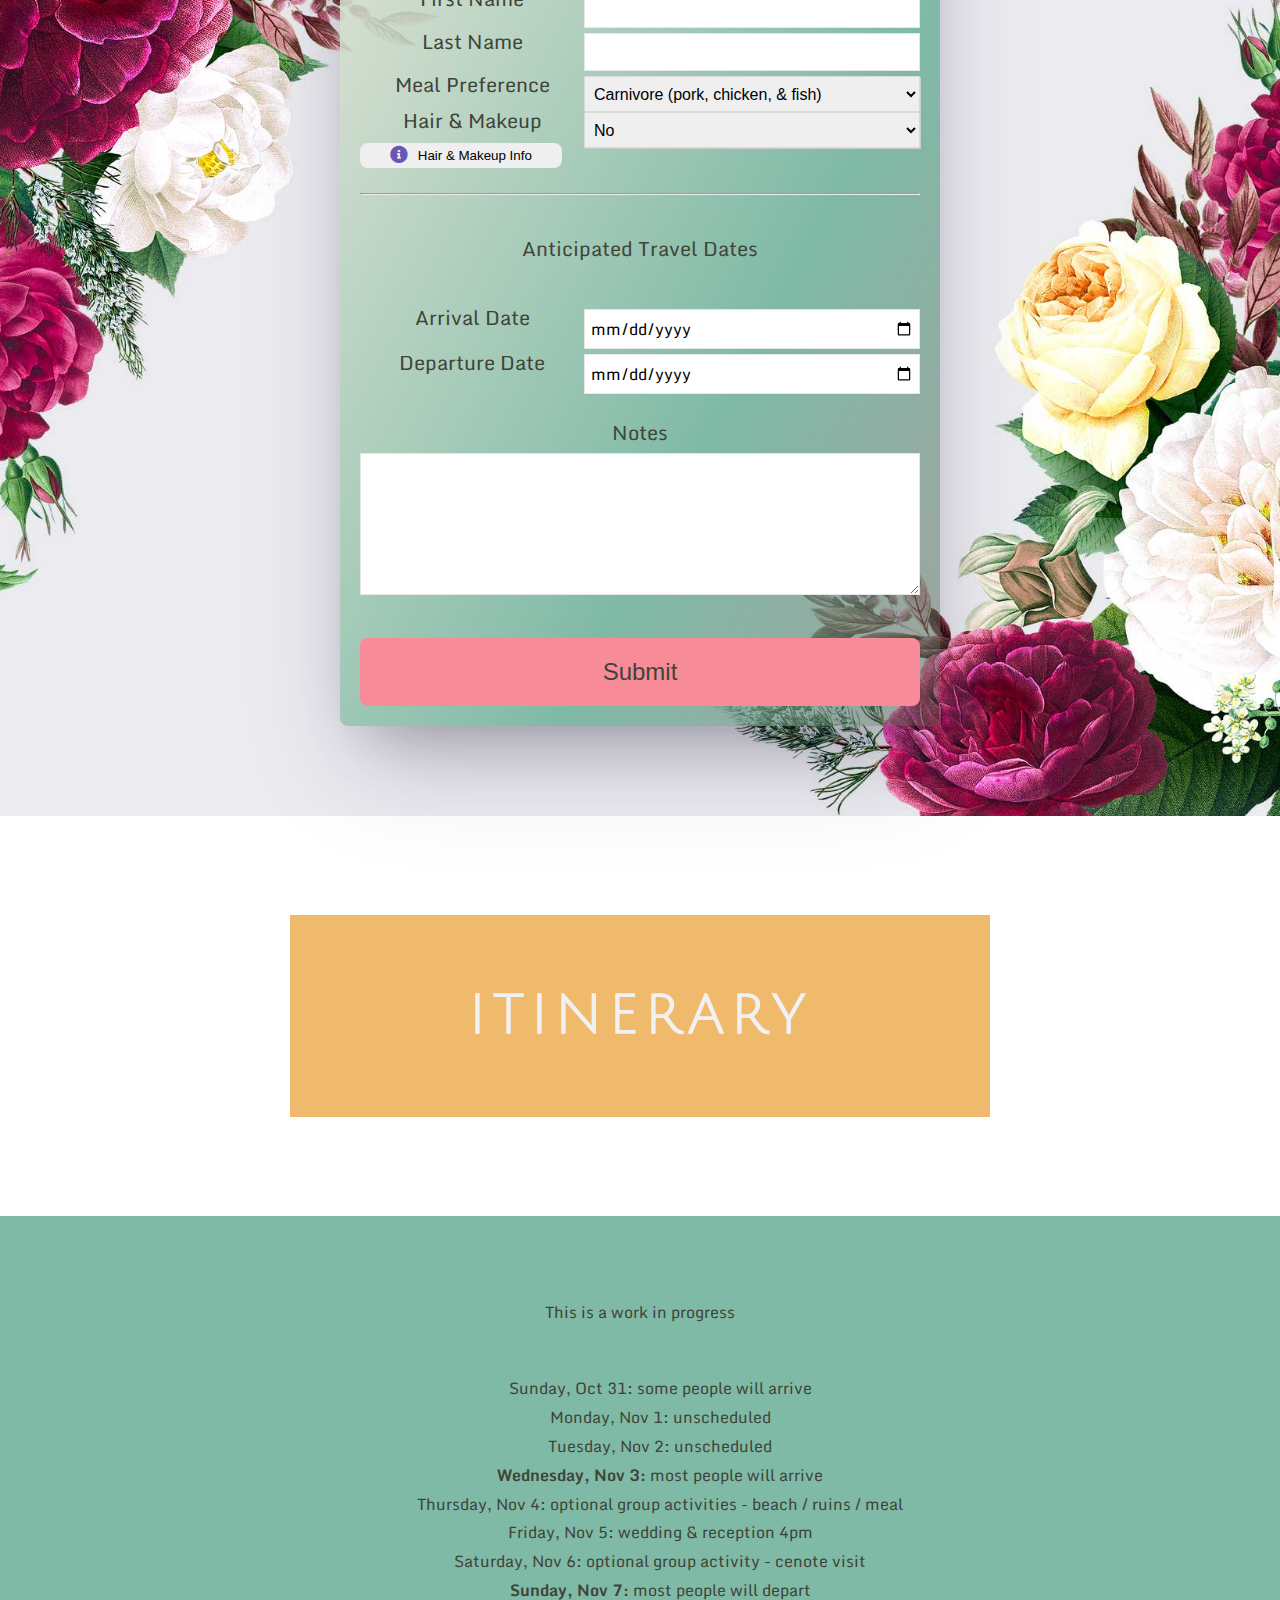
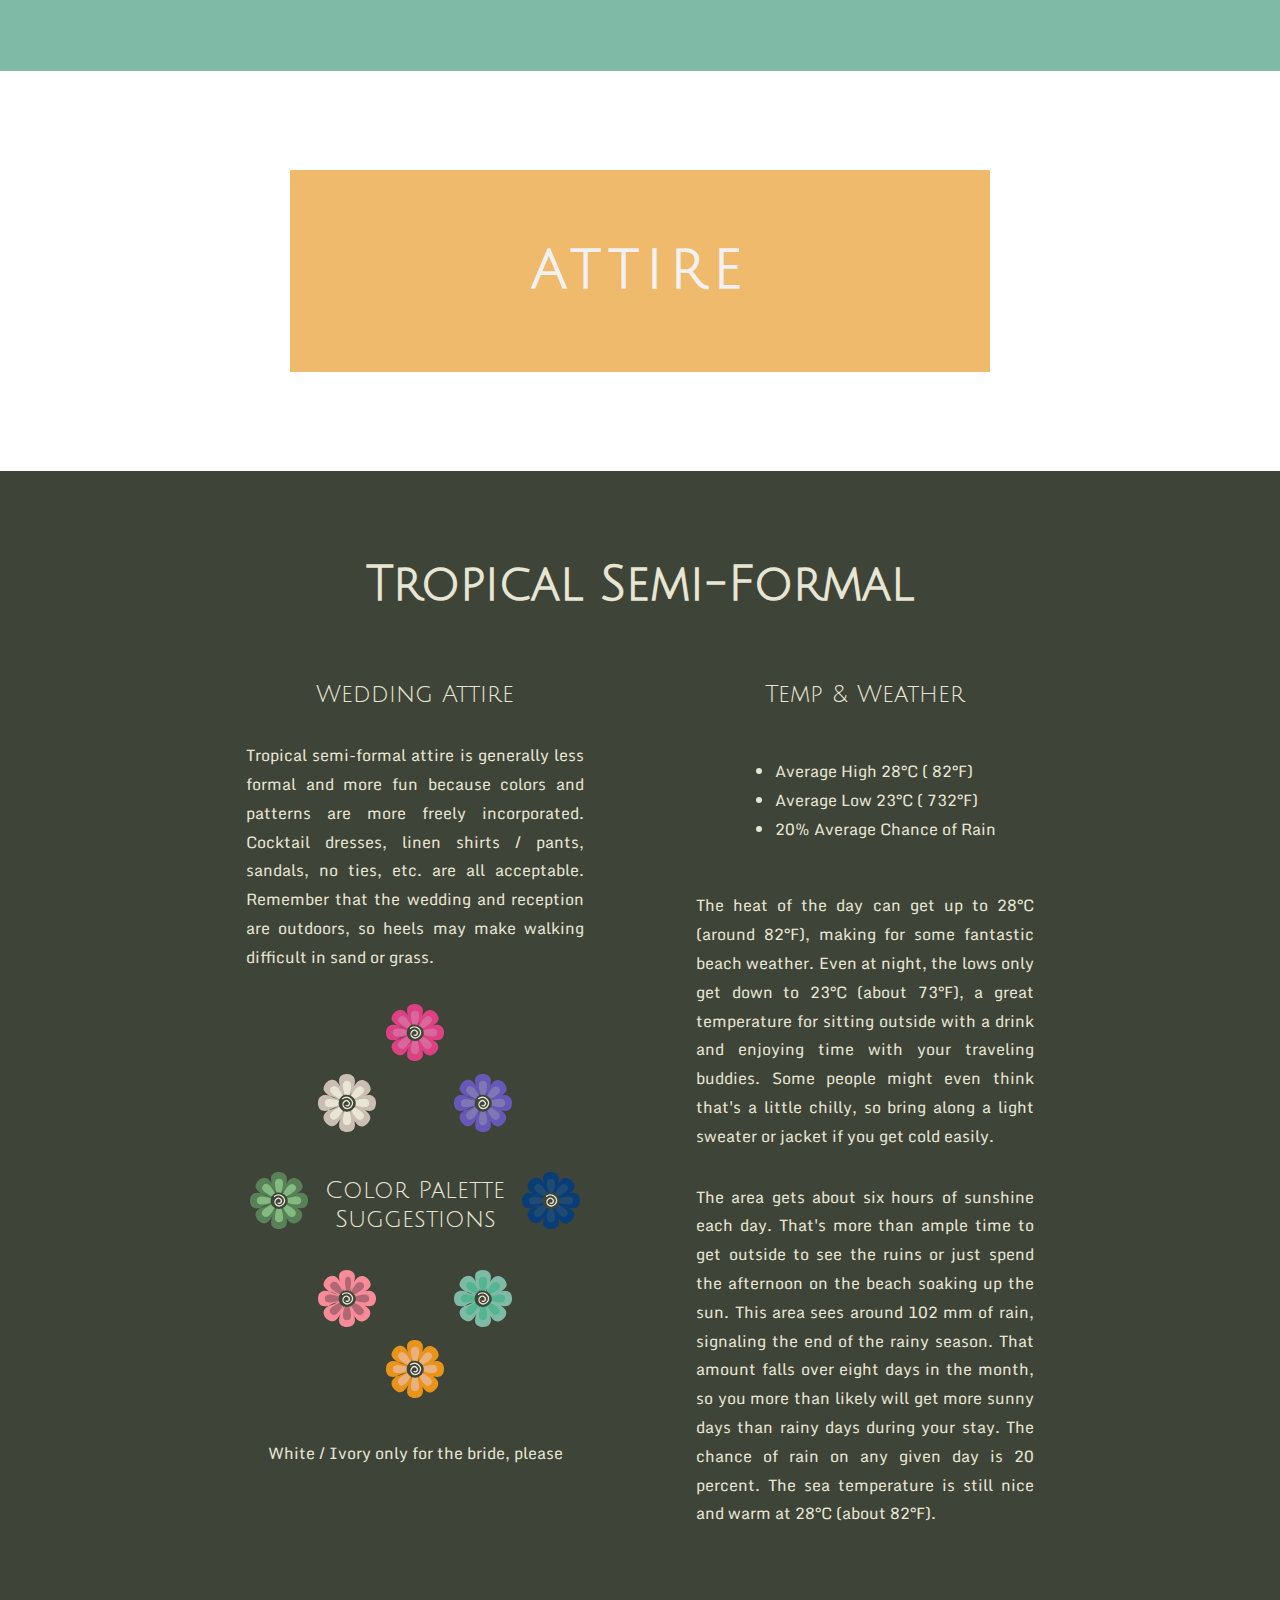
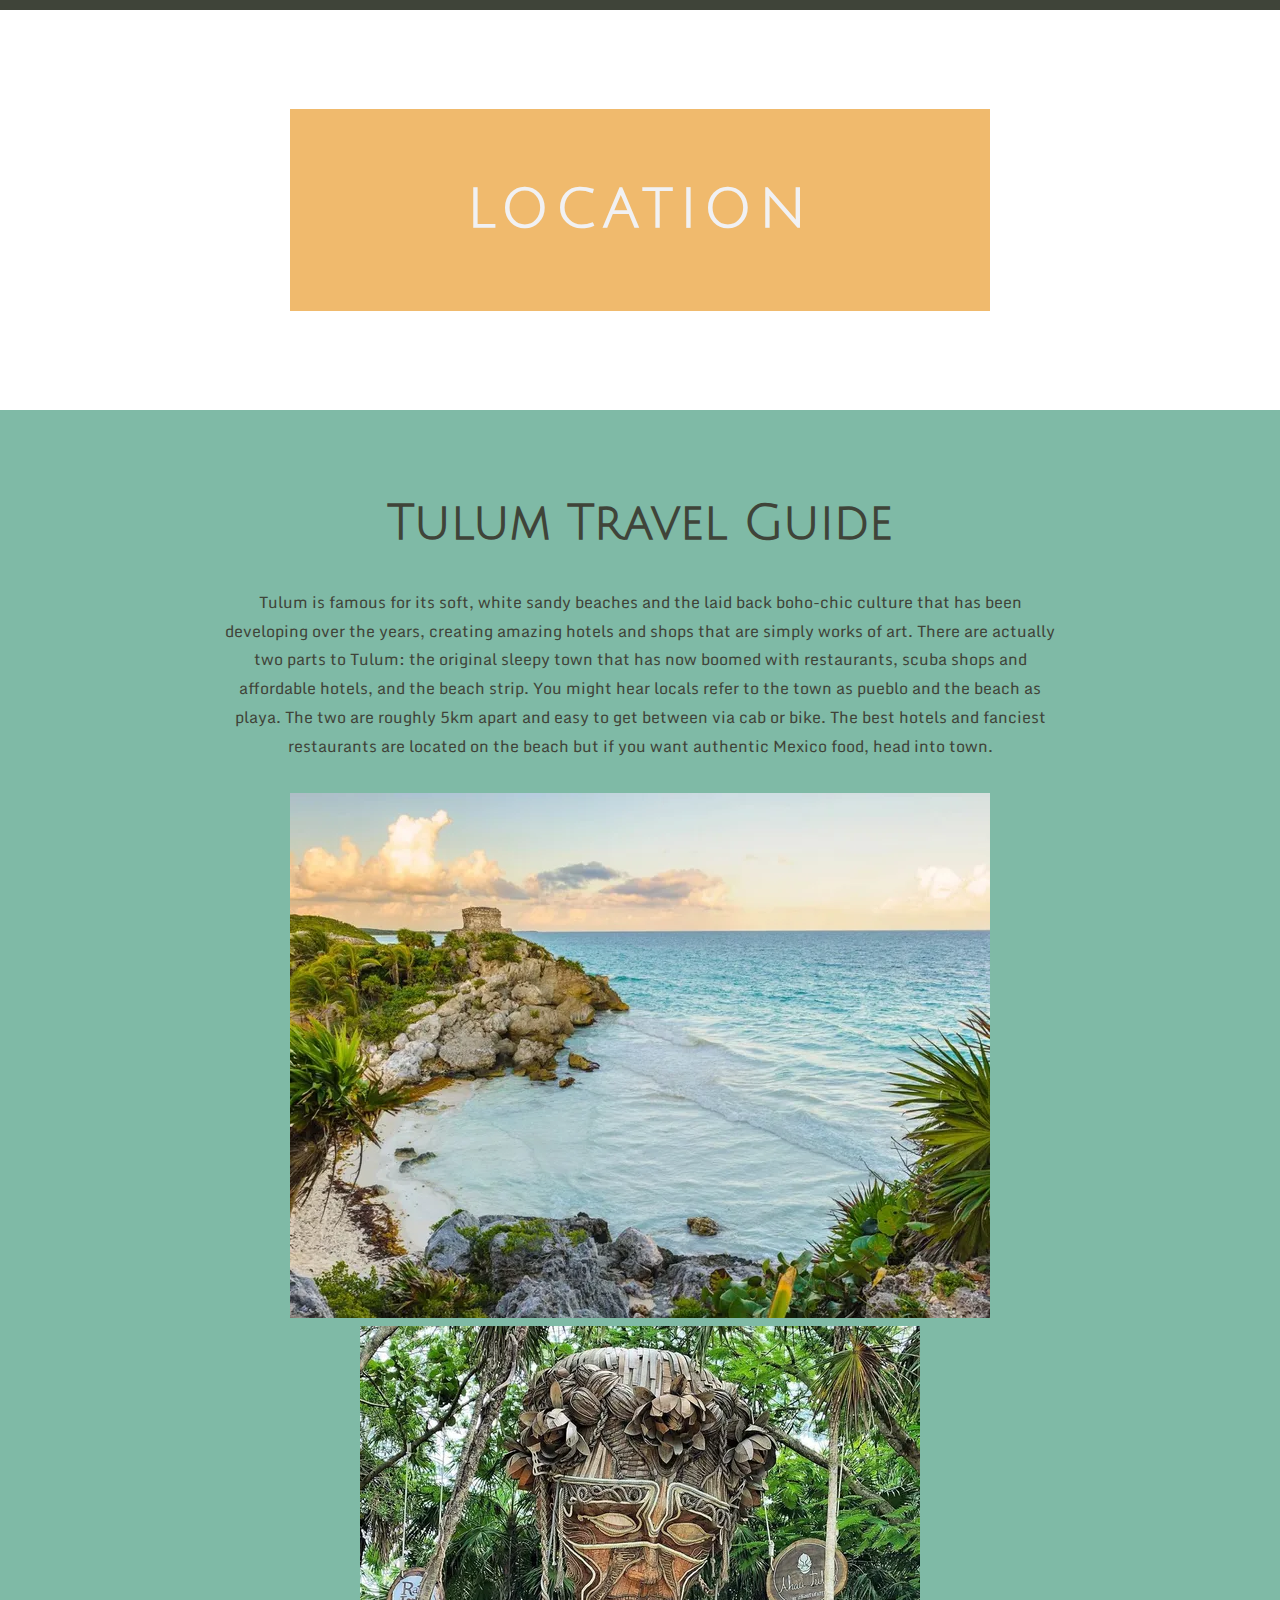
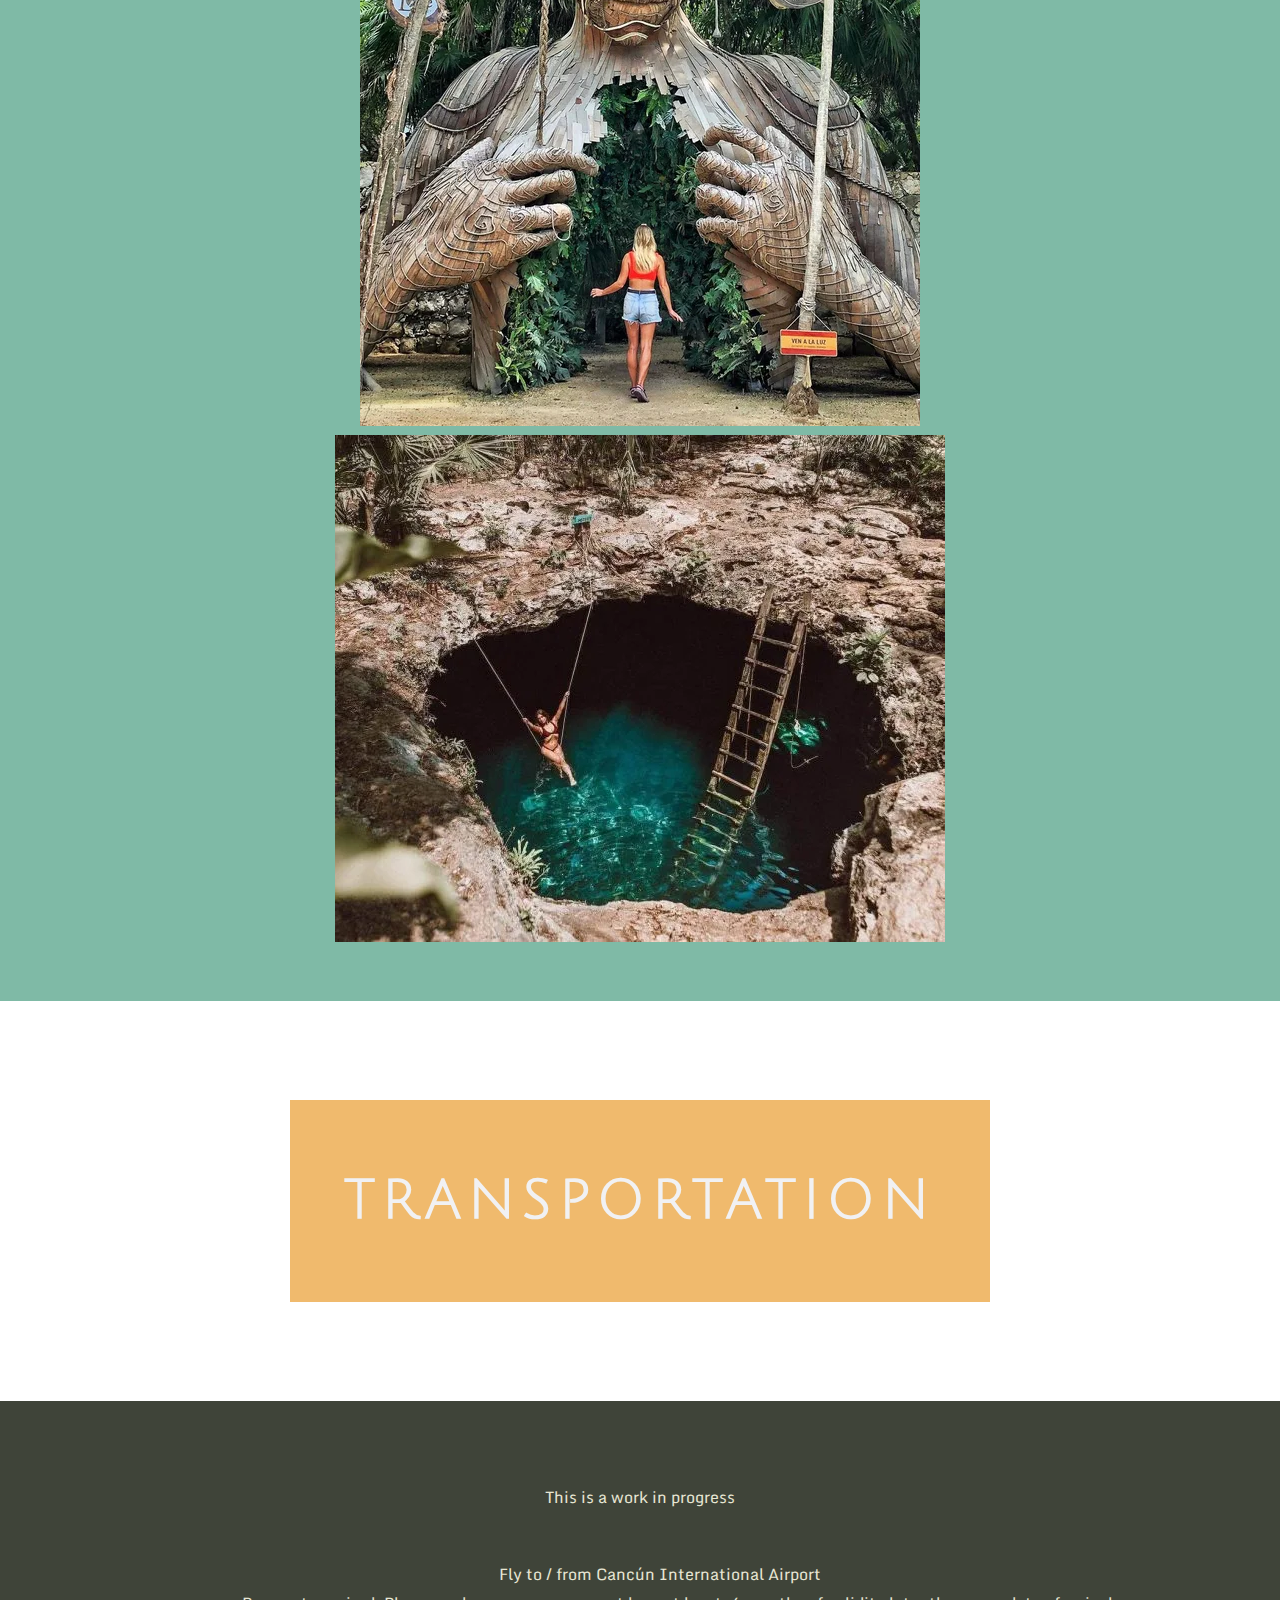
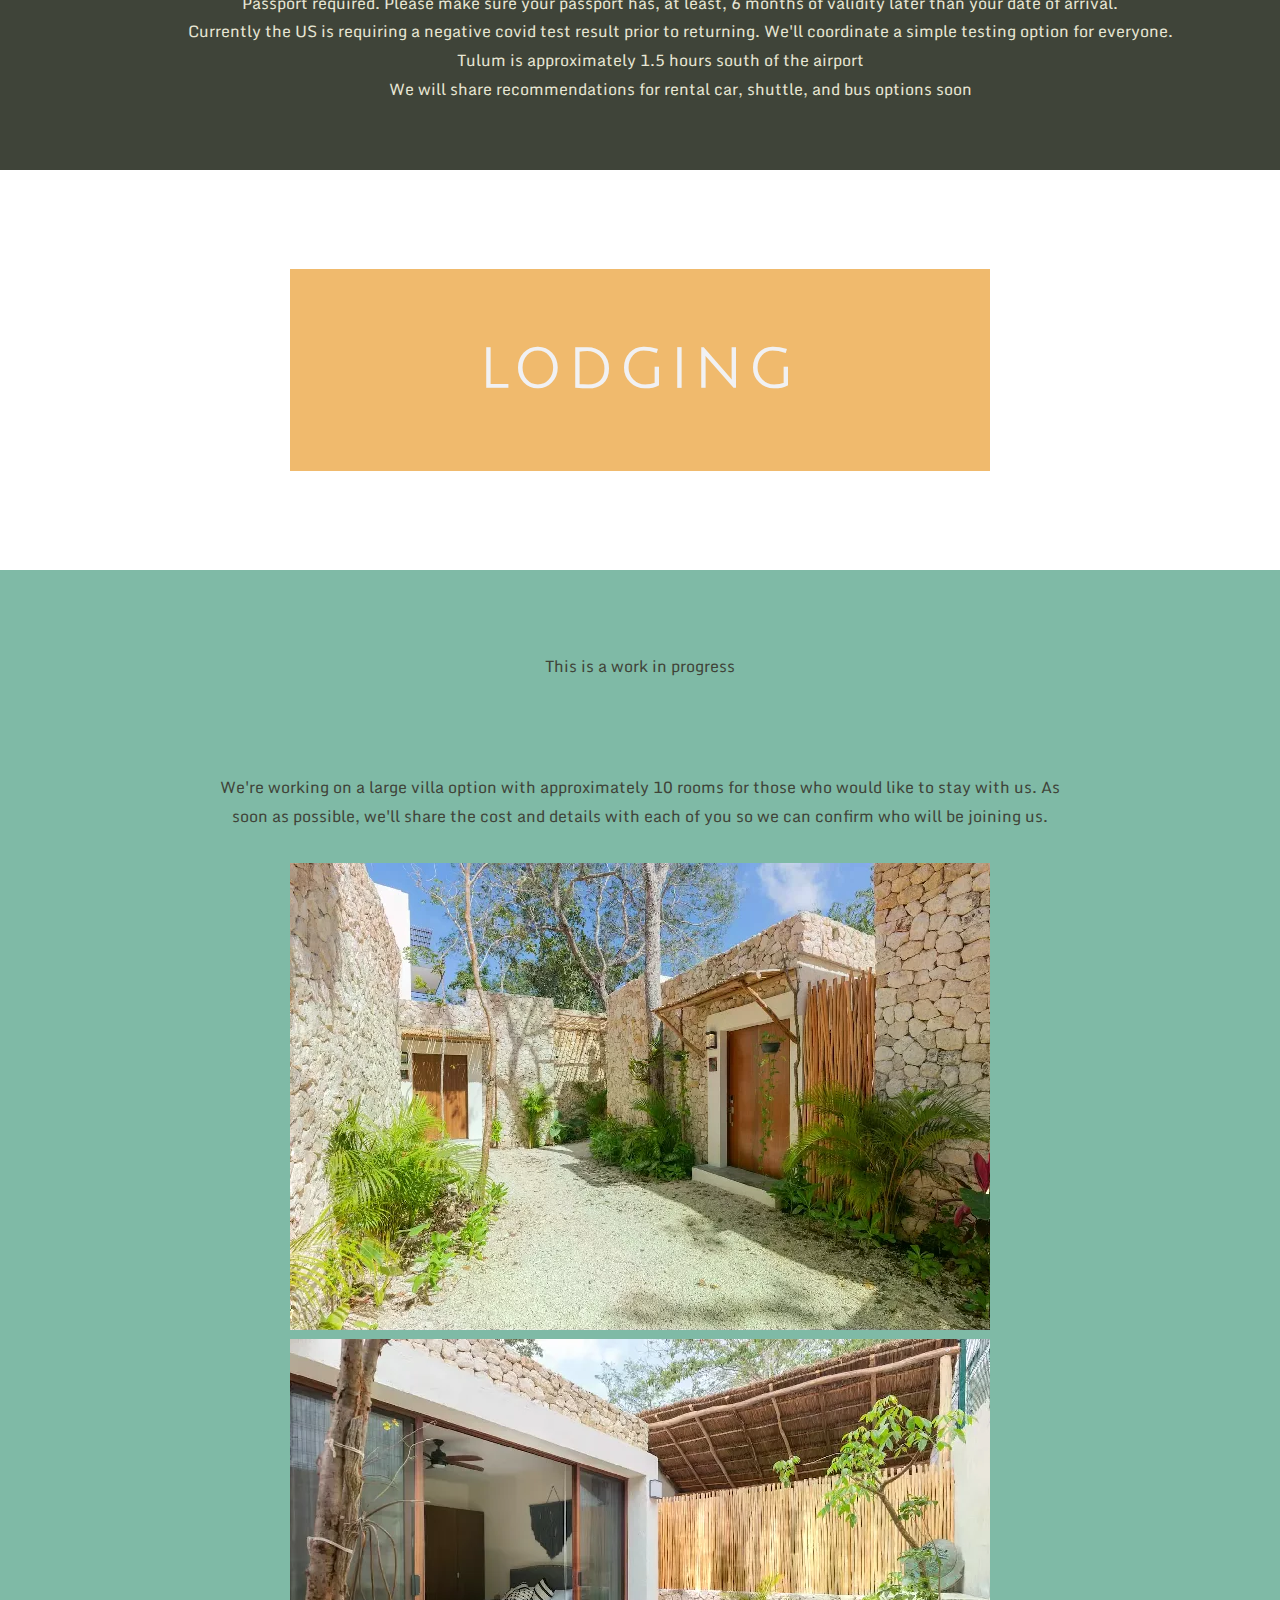
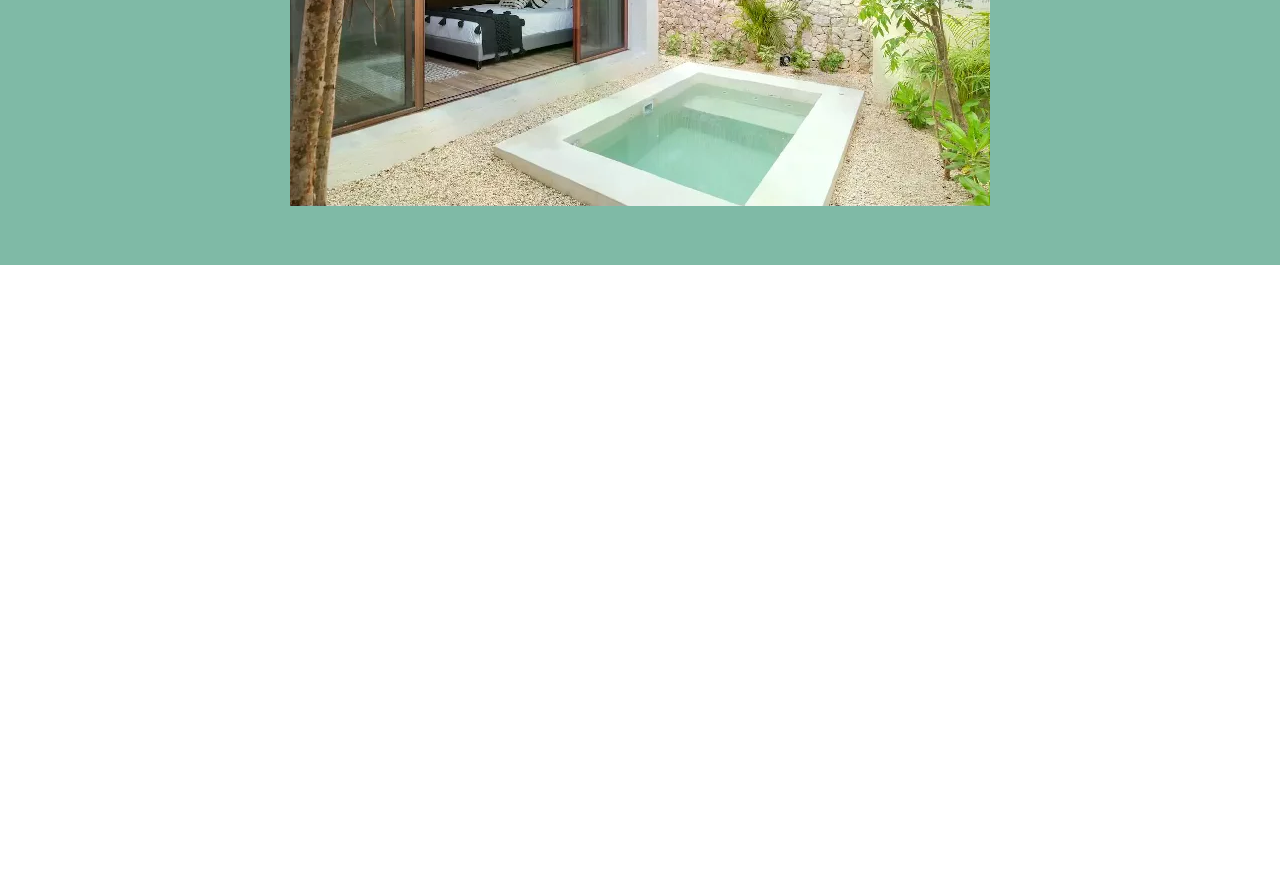
==== commit cbaaa516: "add attire section" ====
--- a/index.html
+++ b/index.html
@@ -251,7 +251,7 @@
             </div>
         </div>
 
-        <section class="section section-dark">
+        <section class="section section-light">
             <p><span class="en">This is a work in progress</span><span class="es">Este es un trabajo en progreso</span></p>
             <div class="itin">
                 <ul>
@@ -268,6 +268,73 @@
 
         </section>
 
+        <!-- Section (dark) - Transportation -->
+        <div class="reveal-image" id="attire">
+            <div class="reveal-text">
+                <div class="border trans">
+                    <h3><span class="en">Attire</span><span class="es">Atuendo</span></h3>
+                </div>
+            </div>
+        </div>
+
+        <section class="section section-dark">
+            <h2><span class="en">Tropical Semi-Formal</span><span class="es">Tropical Semiformal</span></h2>
+            <div class="two_col_flex">
+                <div class="col_1_flex">
+                    <h4><span class="en">Wedding Attire</span><span class="es">Traje de Boda</span></h4>
+                    <p class="text_justify">
+                        <span class="en">
+                            Tropical semi-formal attire is generally less formal and more fun because colors and patterns are more freely incorporated.   Cocktail dresses, linen shirts / pants, sandals, no ties, etc. are all acceptable.  Remember that the wedding and reception are outdoors, so heels may make walking difficult in sand or grass.
+                        </span>
+                        <span class="es">
+                            El atuendo tropical semiformal es generalmente menos formal y más divertido porque los colores y patrones se incorporan más libremente. Se aceptan vestidos de cóctel, camisas / pantalones de lino, sandalias, sin corbatas, etc. Recuerde que la boda y la recepción son al aire libre, por lo que los tacones pueden dificultar el caminar sobre la arena o el césped.
+                        </span>
+                    </p>
+                    <div id="flower_grid">
+                        <div class="row1_col3 flower"><img src="./img/flower_colors/flower_fuschia.svg" alt="fuschia flower"></div>
+                        <div class="row2_col2 flower"><img src="./img/flower_colors/flower_cream.svg" alt="cream flower"></div>
+                        <div class="row2_col4 flower"><img src="./img/flower_colors/flower_blue.svg" alt="blue flower"></div>
+                        <div class="row3_col1 flower"><img src="./img/flower_colors/flower_green.svg" alt="green flower"></div>
+                        <div class="row3_span25 flower"><h4><span class="en">Color Palette Suggestions</span><span class="es">Sugerencias de paleta de colores</span></h4></div>
+                        <div class="row3_col5 flower"><img src="./img/flower_colors/flower_dark_blue.svg" alt="dark blue flower"></div>
+                        <div class="row4_col2 flower"><img src="./img/flower_colors/flower_pink.svg" alt="pink flower"></div>
+                        <div class="row4_col4 flower"><img src="./img/flower_colors/flower_bluegreen.svg" alt="bluegreen flower"></div>
+                        <div class="row5_col3 flower"><img src="./img/flower_colors/flower_orange.svg" alt="orange flower"></div>
+                    </div>
+                    <p><span class="en">White / Ivory only for the bride, please</span><span class="es">Blanco / Marfil solo para la novia, por favor</span></p>
+                </div>
+            
+                <div class="col_2_flex">
+                    <h4><span class="en">Temp & Weather</span><span class="es">Temperatura y Clima</span></h4>
+                    <div class="centered_list ">
+                        <ul class="bulleted_list">
+                            <li><span class="en">Average High 28°C ( 82°F)</span><span class="es">Promedio Alto 28 ° C (82 ° F)</span></li>
+                            <li><span class="en">Average Low 23°C ( 732°F)</span><span class="es">Promedio Bajo 23 ° C (732 ° F)</span></li>
+                            <li><span class="en">20% Average Chance of Rain</span><span class="es">20% de Probabilidad Media de Lluvia</span></li>
+                        </ul>
+                    </div >
+                    <div class="text_justify">
+                        <p> 
+                            <span class="en">
+                                The heat of the day can get up to 28°C (around 82°F), making for some fantastic beach weather. Even at night, the lows only get down to 23°C (about 73°F), a great temperature for sitting outside with a drink and enjoying time with your traveling buddies. Some people might even think that's a little chilly, so bring along a light sweater or jacket if you get cold easily.
+                            </span>
+                            <span class="es">
+                                El calor del día puede alcanzar los 28 ° C (alrededor de 82 ° F), lo que lo convierte en un clima de playa fantástico. Incluso por la noche, los mínimos solo bajan a 23 ° C (alrededor de 73 ° F), una temperatura excelente para sentarse afuera con una bebida y disfrutar del tiempo con sus compañeros de viaje. Algunas personas incluso pueden pensar que hace un poco de frío, así que traiga un suéter ligero o una chaqueta si se resfría con facilidad.
+                            </span>
+                        </p>
+                        <p>
+                            <span class="en">
+                                The area gets about six hours of sunshine each day. That's more than ample time to get outside to see the ruins or just spend the afternoon on the beach soaking up the sun. This area sees around 102 mm of rain, signaling the end of the rainy season. That amount falls over eight days in the month, so you more than likely will get more sunny days than rainy days during your stay. The chance of rain on any given day is 20 percent. The sea temperature is still nice and warm at 28°C (about 82°F).
+                            </span>
+                            <span class="es">
+                                El área recibe alrededor de seis horas de sol al día. Eso es tiempo más que suficiente para salir a ver las ruinas o simplemente pasar la tarde en la playa tomando el sol. Esta área recibe alrededor de 102 mm de lluvia, lo que marca el final de la temporada de lluvias. Esa cantidad cae durante ocho días en el mes, por lo que es muy probable que tenga más días soleados que días lluviosos durante su estadía. La probabilidad de lluvia en un día determinado es del 20 por ciento. La temperatura del mar sigue siendo agradable y cálida a 28 ° C (aproximadamente 82 ° F).
+                            </span>
+                        </p>
+                    </div>
+                </div>
+            </div>
+        </section>
+
         <!-- Section (light) - Location -->
         <div class="reveal-image" id="location">
             <div class="reveal-text">
@@ -278,7 +345,7 @@
         </div>
 
         <section class="section section-light">
-            <h2>Tulum Travel Guide</h2>
+            <h2><span class="en">Tulum Travel Guide</span><span class="es">Guía de viaje de Tulum</span></h2>
             <p><span class="en">
                 Tulum is famous for its soft, white sandy beaches and the laid back boho-chic culture that has been developing over the years, creating amazing hotels and shops that are simply works of art. 
                 There are actually two parts to Tulum: the original sleepy town that has now boomed with restaurants, scuba shops and affordable hotels, and the beach strip.
--- a/style.css
+++ b/style.css
@@ -39,6 +39,7 @@
 h2 {
     Font-Family: 'Julius Sans One', Sans-Serif;
     Font-Size: 3em;
+    line-height: 1em;
 }
 
 h3 {
@@ -47,14 +48,51 @@
     line-height: 1em;
 }
 
+h4 {
+  Font-Family: 'Julius Sans One', Sans-Serif;
+  Font-Size: 1.5em;
+  line-height: 1m;  
+  font-weight: 500;
+}
+
 .itin {
   display: flex;
   justify-content: center;
 }
 
-.itin > ul, .itin > ul > ul {
+ul {
+
+}
+
+.bulleted_list {
+  display: inline-block; 
+  list-style-type: disc;
   text-align: left;
-  list-style-type: disc;
+}
+
+.centered_list {
+  text-align: center;
+}
+
+.two_col_flex {
+  display: flex;
+  flex-direction: row;
+  justify-content: space-around;
+  justify-items: center;
+  align-content: center;
+  align-items: flex-start;
+  flex-wrap: wrap;
+  max-width: 900px;
+  margin: auto;
+}
+
+.col_1_flex , .col_2_flex {
+  min-width: 450px;
+  flex: 1;
+}
+
+.text_justify {
+  text-align: justify;
 }
 
 /* Body Images */
@@ -87,6 +125,8 @@
   min-height: 3%;
   background-color: #6757b7;
   color: #e8941a;
+  transition: top 0.3s;
+  z-index: 1;
 }
 
 .hero {
@@ -132,12 +172,16 @@
     background-image: url('./img/eduardo-loaiza-y1UR7AcBe5o-unsplash.jpg');
 }
 
+#attire {
+  background-image: url('./img/wedding_flowers.jpg');
+}
+
 #lodging {
     background-image: url('./img/chuttersnap-aEnH4hJ_Mrs-unsplash.jpg');
 }
 
 #itinerary {
-    background-image: url('./img/nathan-dumlao-5BB_atDT4oA-unsplash.jpg');
+    background-image: url('./img/nick-karvounis-UA3zSV9ze8U-unsplash.jpg');
 }
 
 #recommendations {
@@ -146,7 +190,6 @@
 
 #contact {
     background-image: url('./img/nathan-dumlao-5BB_atDT4oA-unsplash.jpg');
-    /* background-image: url('./img/darren-lawrence-K4BsLPTjKJA-unsplash.jpg'); */
 }
 
 #rsvp {
@@ -165,7 +208,7 @@
 
 .section p {
     width: 75%;
-    margin: auto;
+    margin: 2em auto;
     max-width: 900px;
 }
 
@@ -289,13 +332,70 @@
 }
 
 
+/* flower color grid  */
+.flower {
+  width: 4em;
+}
+
+#flower_grid {
+  display: grid;
+  grid-template-columns: repeat(5,4em);
+  /* grid-template-rows: repeat(5,4em); */
+  gap: 0.25em;
+  align-items: center;
+  justify-content: center;
+}
+
+.row1_col3 {
+  grid-row: 1;
+  grid-column: 3;
+}
+
+.row2_col2 {
+  grid-row: 2;
+  grid-column: 2;
+}
+
+.row2_col4 {
+  grid-row: 2;
+  grid-column: 4;
+}
+
+.row3_col1 {
+  grid-row: 3;
+  grid-column: 1;
+}
+
+.row3_span25 {
+  grid-row: 3;
+  grid-column: 2 / span 3;
+  width: 100%
+}
+
+
+.row3_col5 {
+  grid-row: 3;
+  grid-column: 5;
+}
+
+.row4_col2 {
+  grid-row: 4;
+  grid-column: 2;
+}
+
+.row4_col4 {
+  grid-row: 4;
+  grid-column: 4;
+}
+
+.row5_col3 {
+  grid-row: 5;
+  grid-column: 3;
+}
+
 /* Language Switch */
 .tg-list-item {
     margin: 0 2em;
-}
-
-h4 {
-    color: #999;
 }
 
 .tgl {
@@ -689,6 +789,10 @@
         opacity: 0;
     }
 
+    .col_1_flex , .col_2_flex {
+      max-width: 85%;
+    }
+
 }
 
 .nav-active {
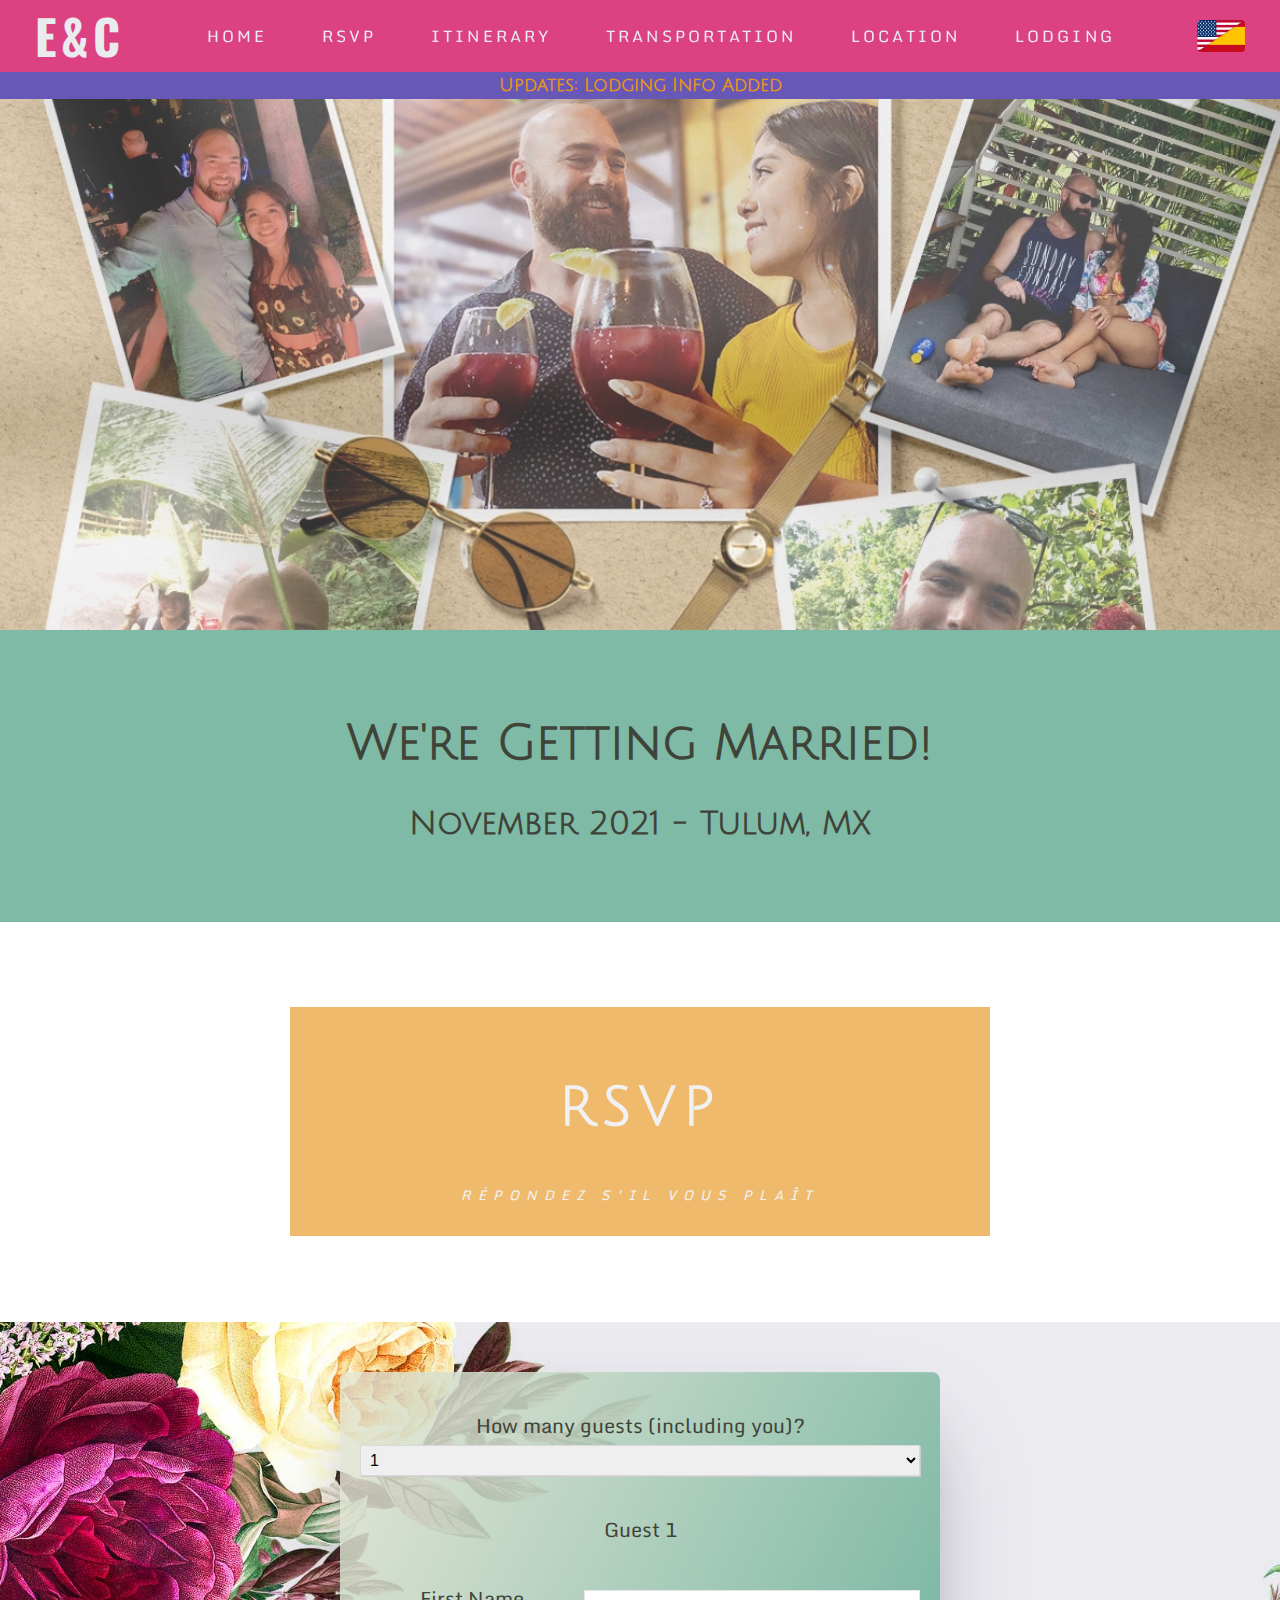
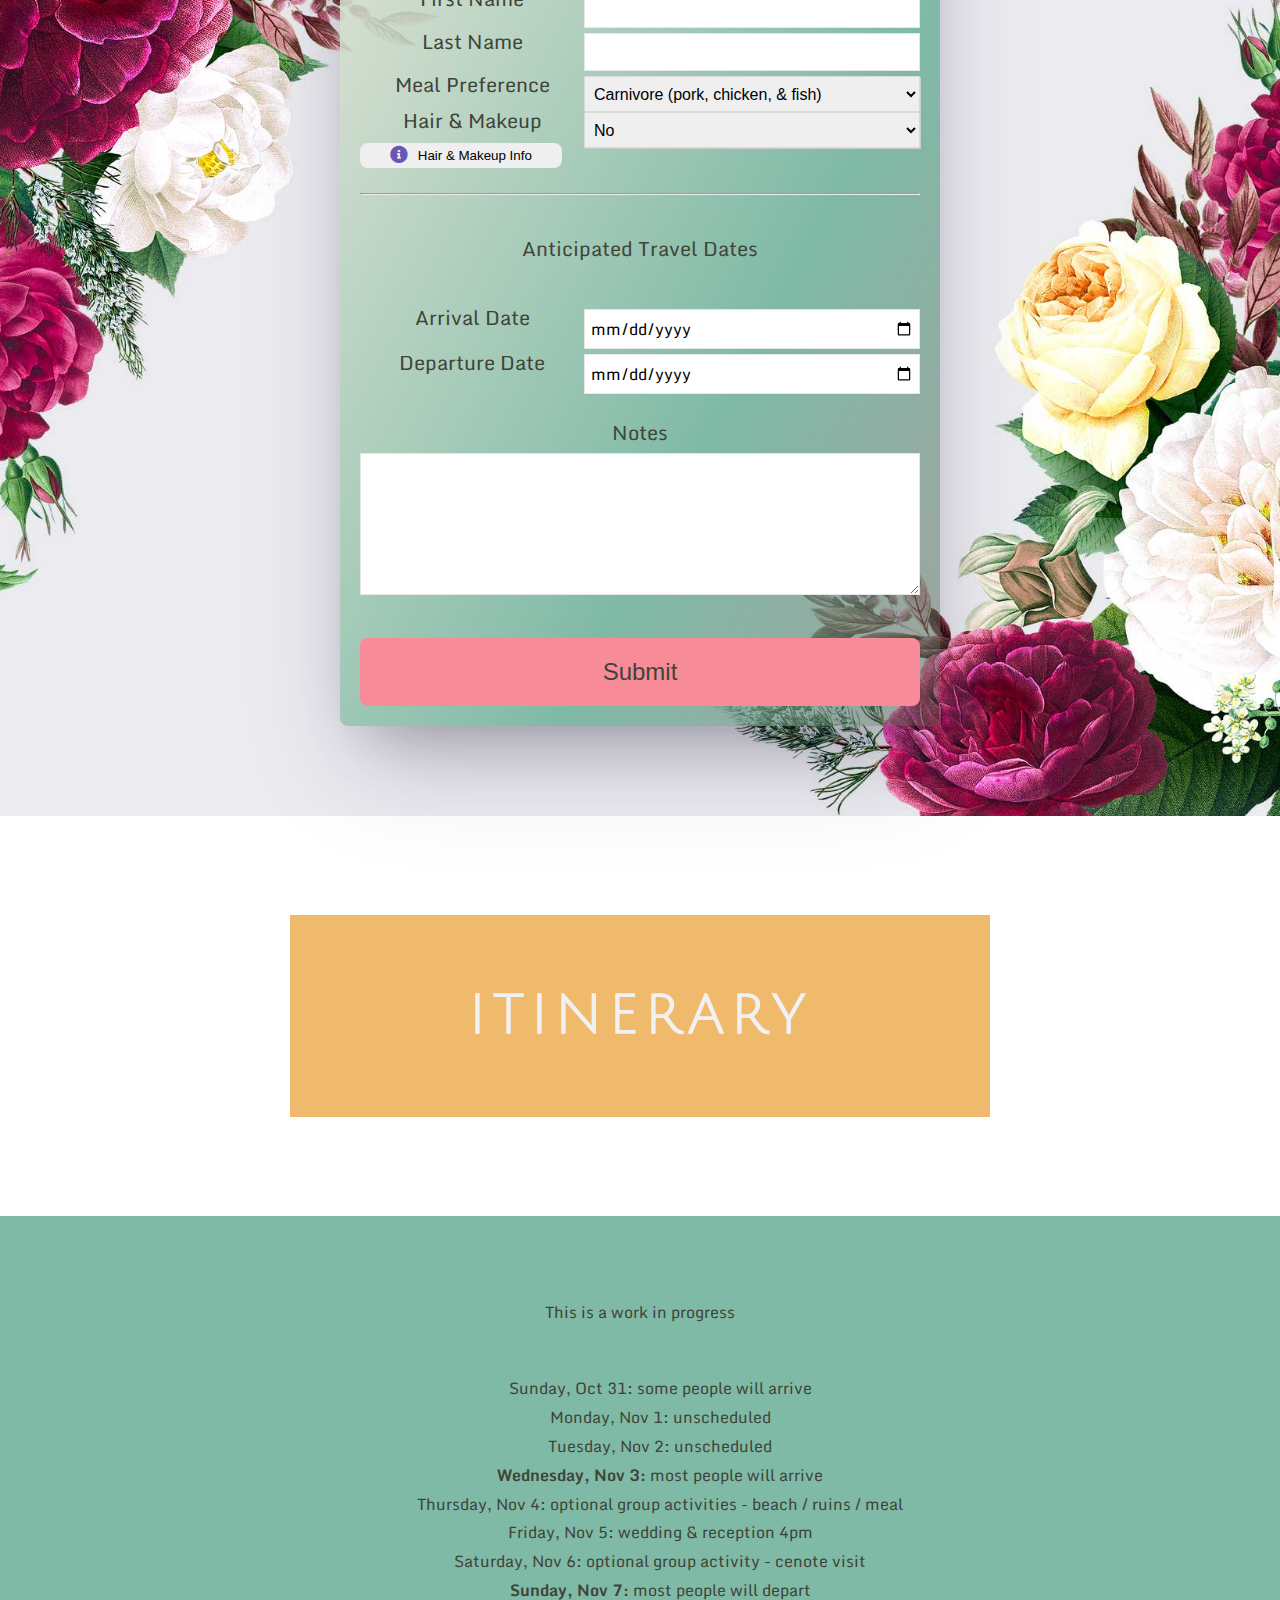
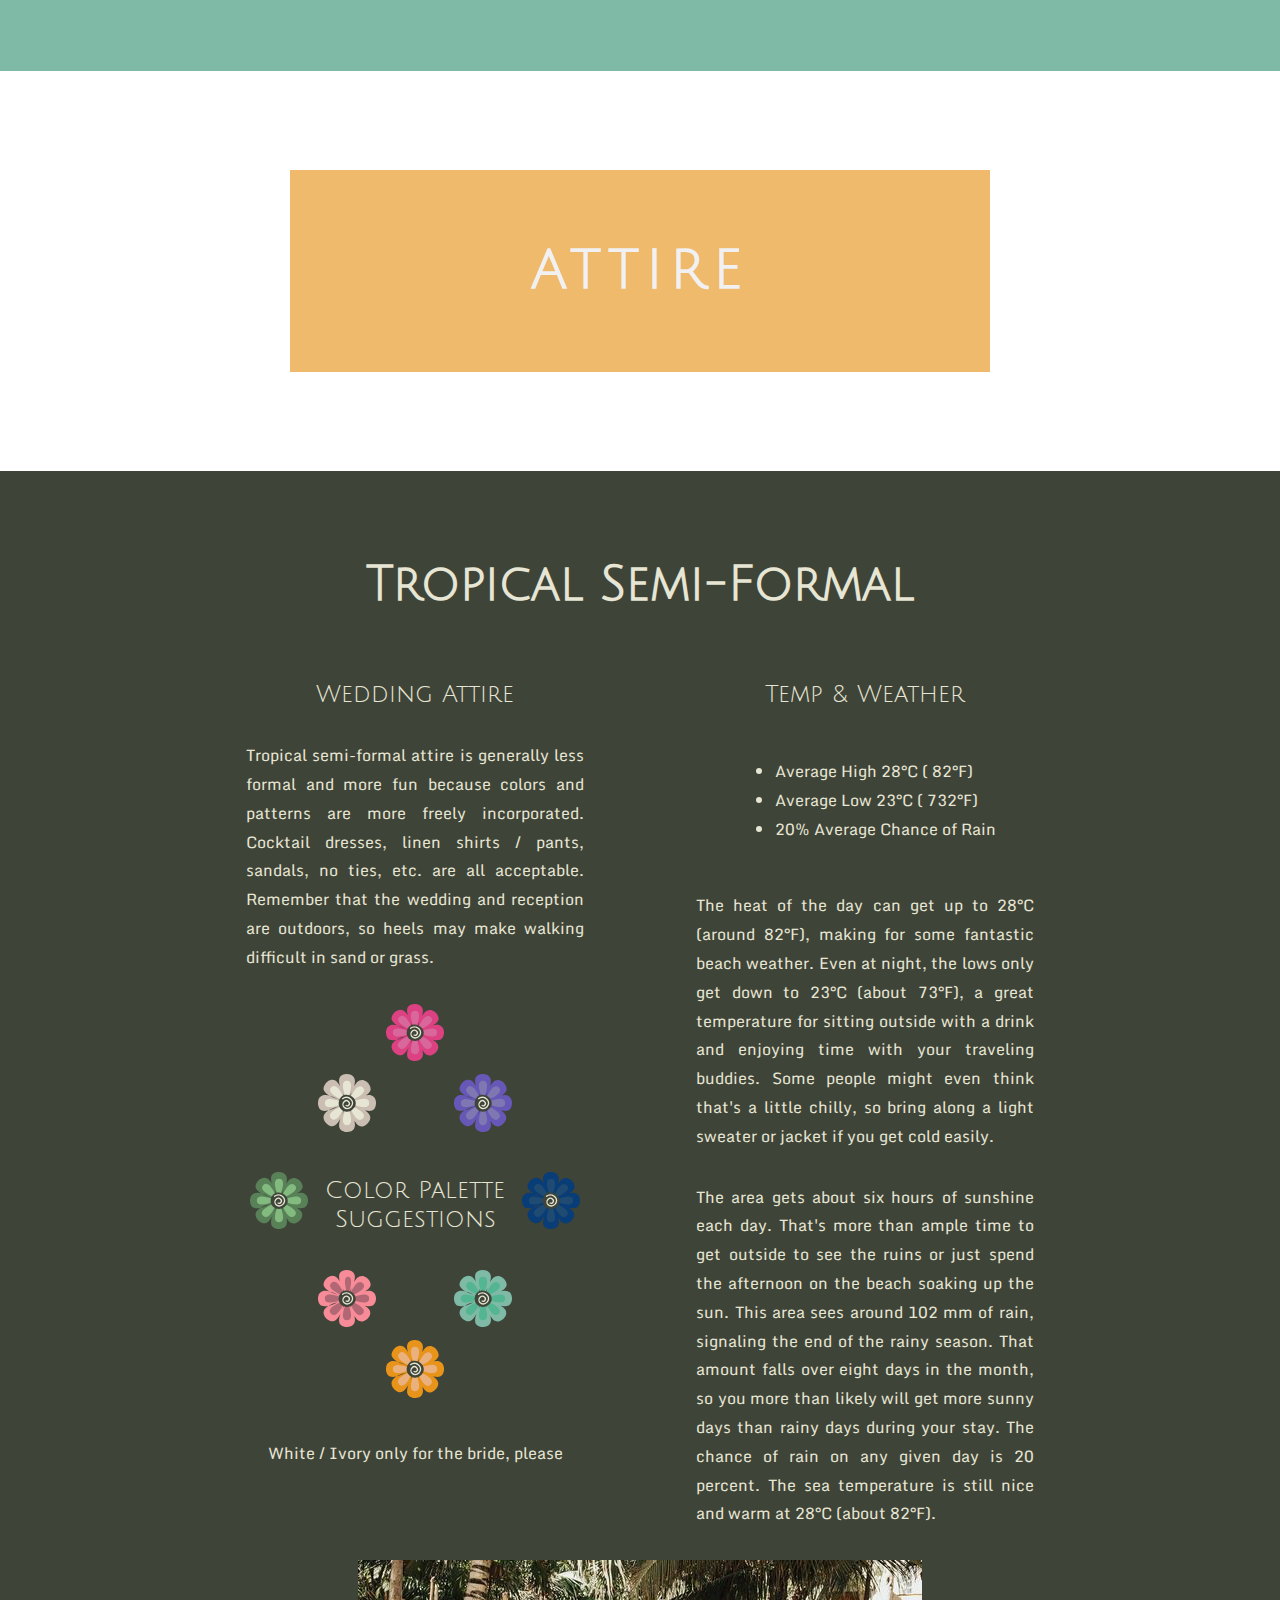
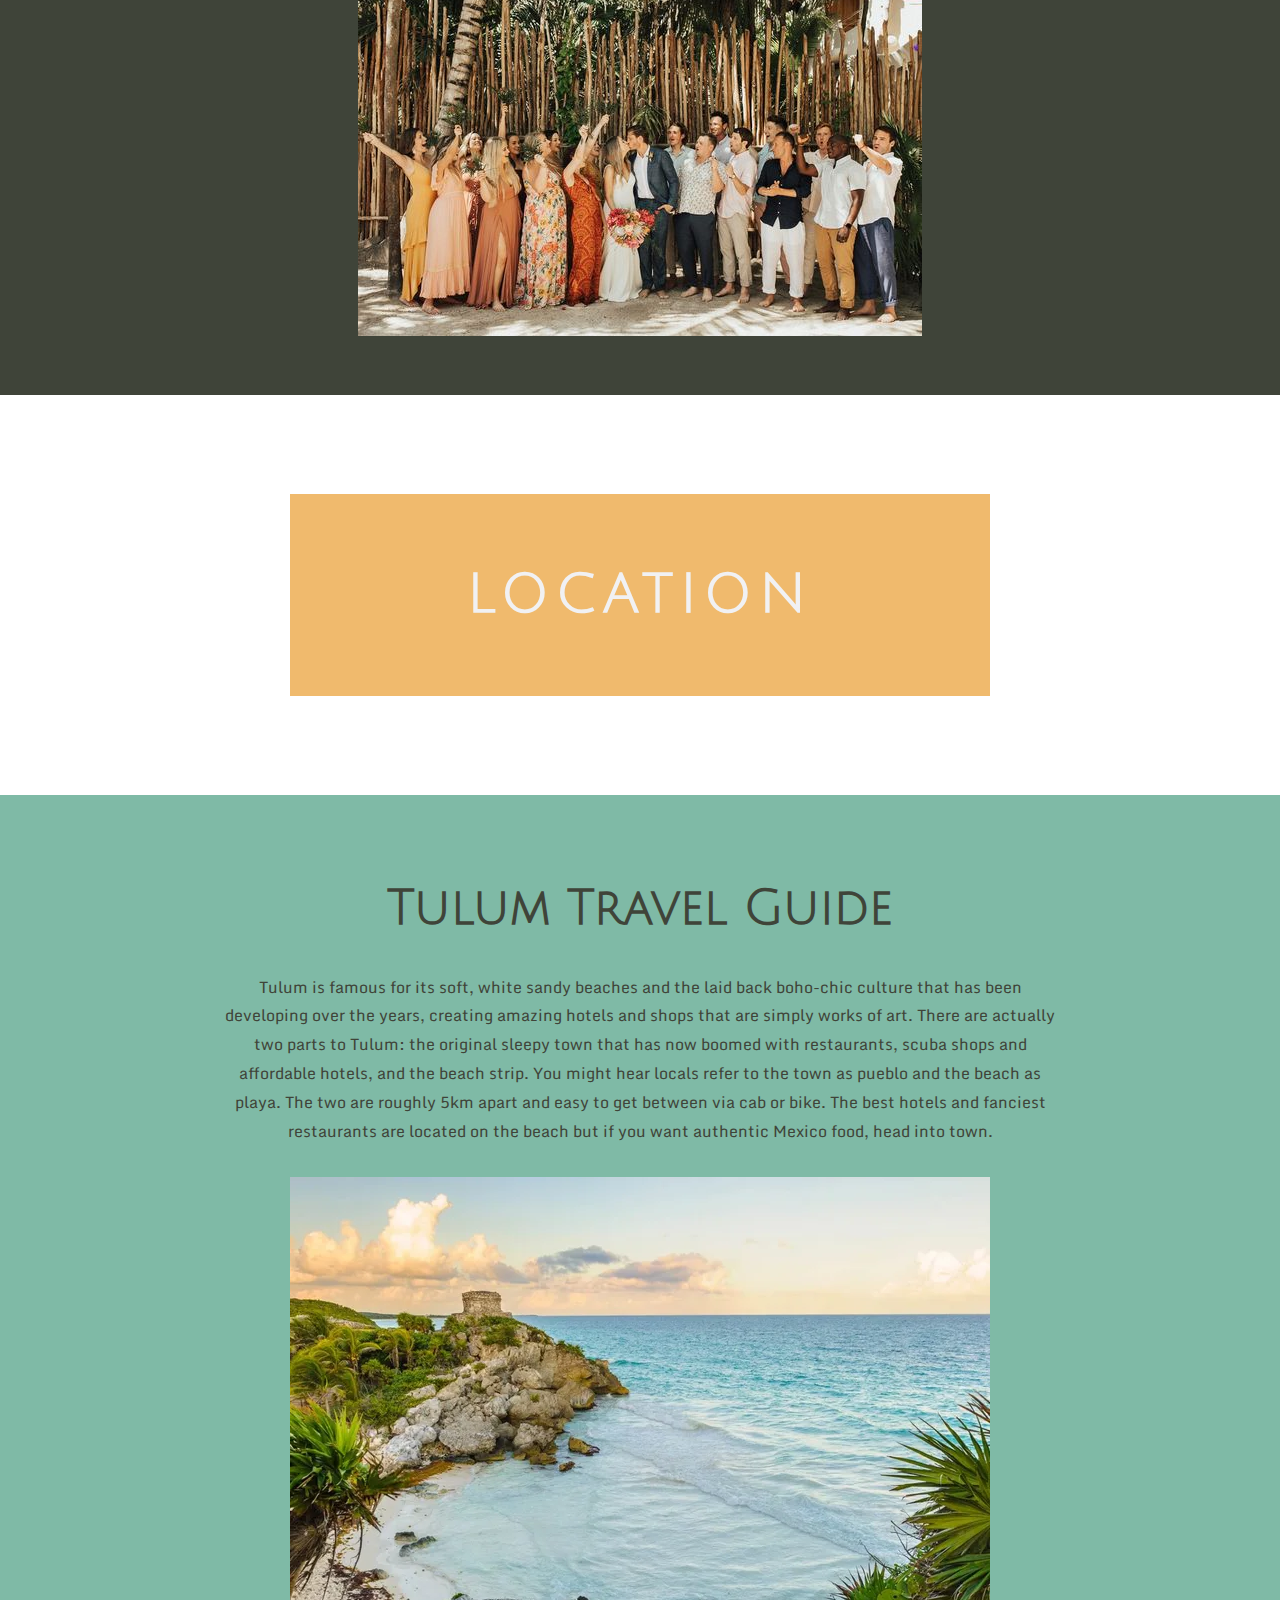
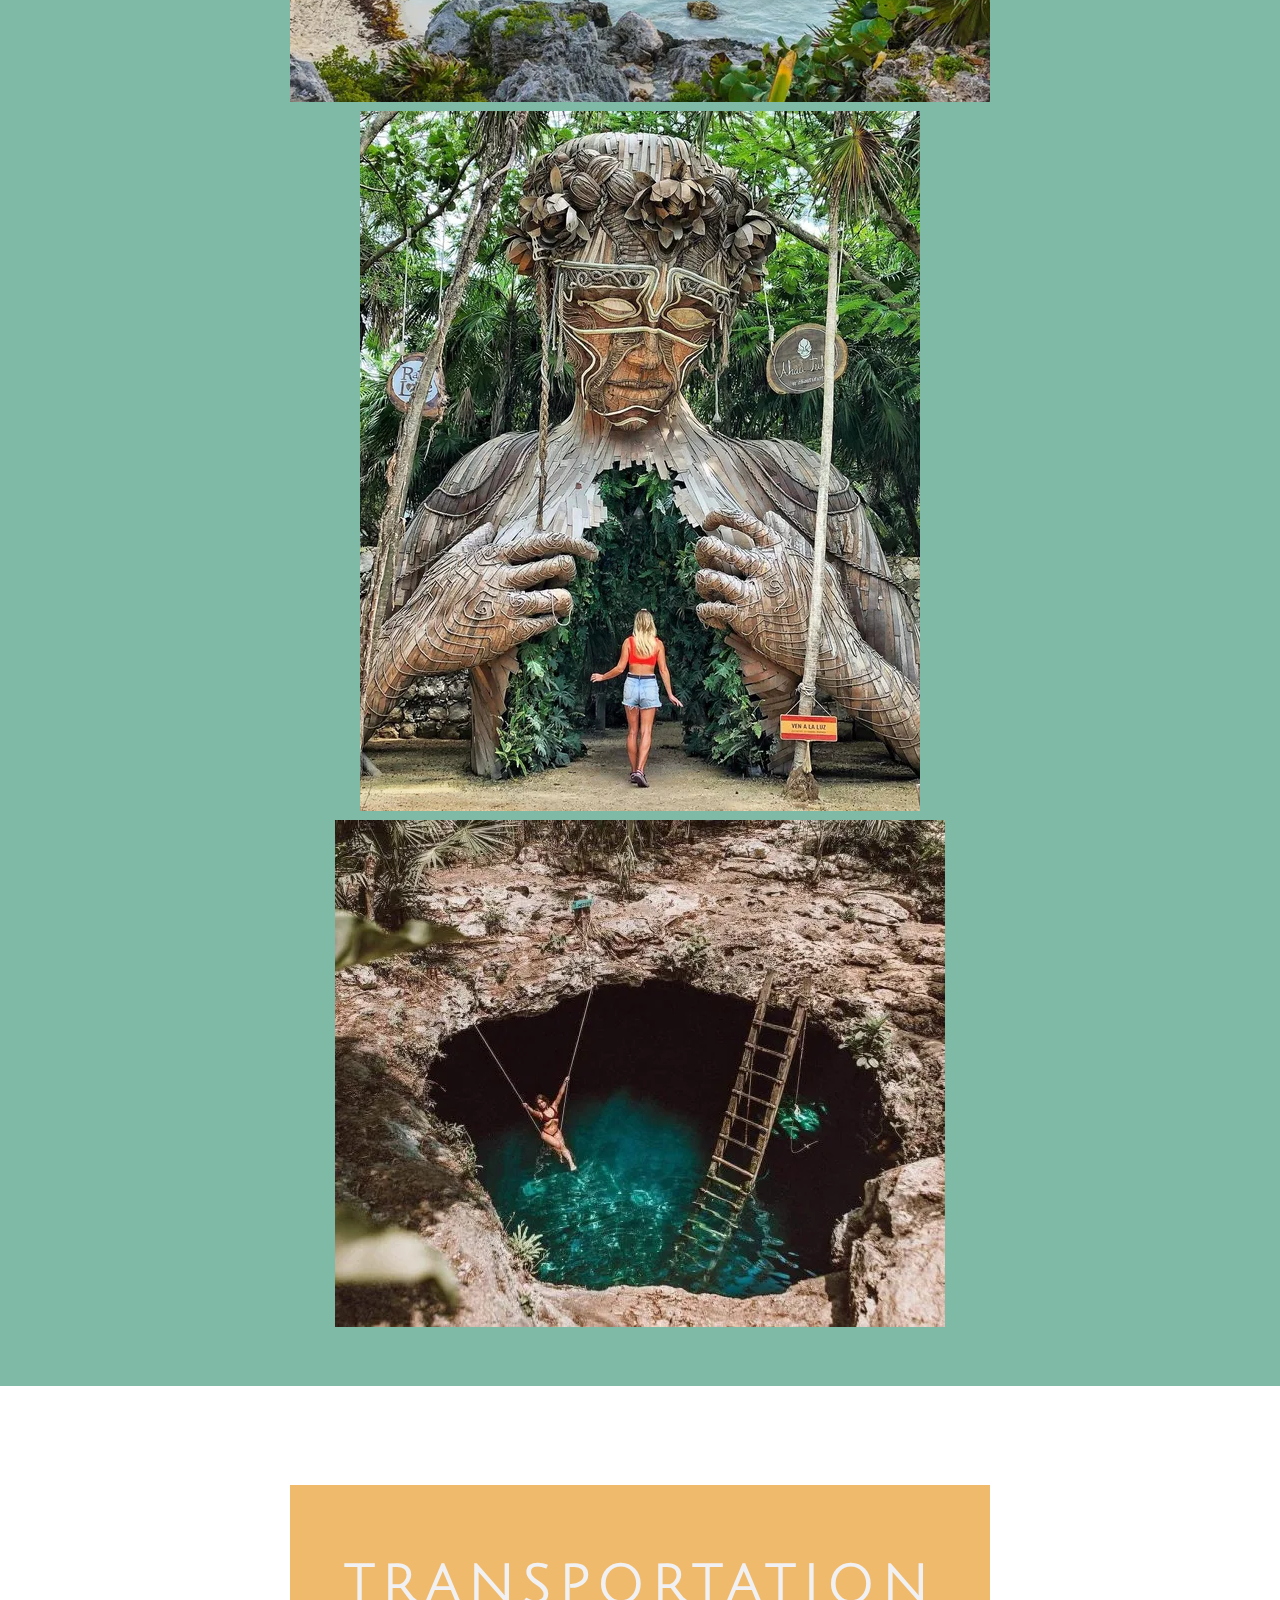
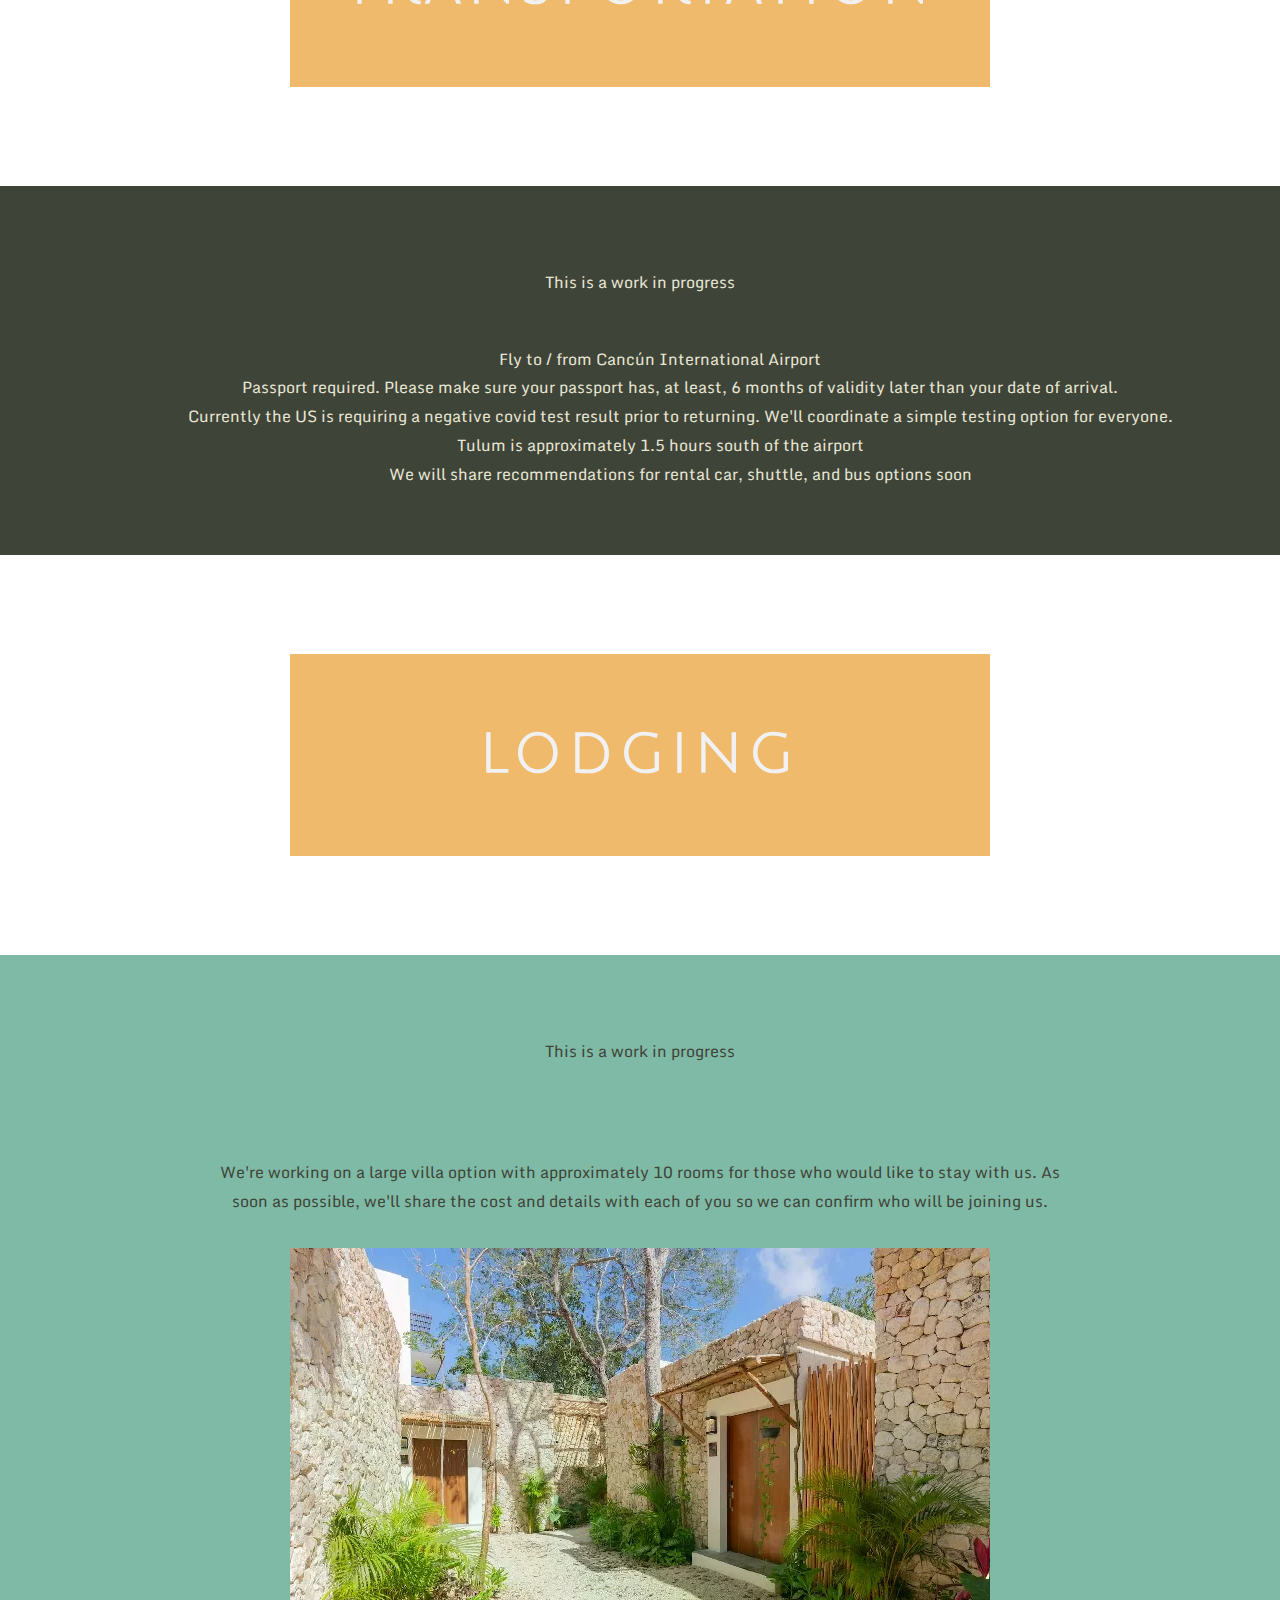
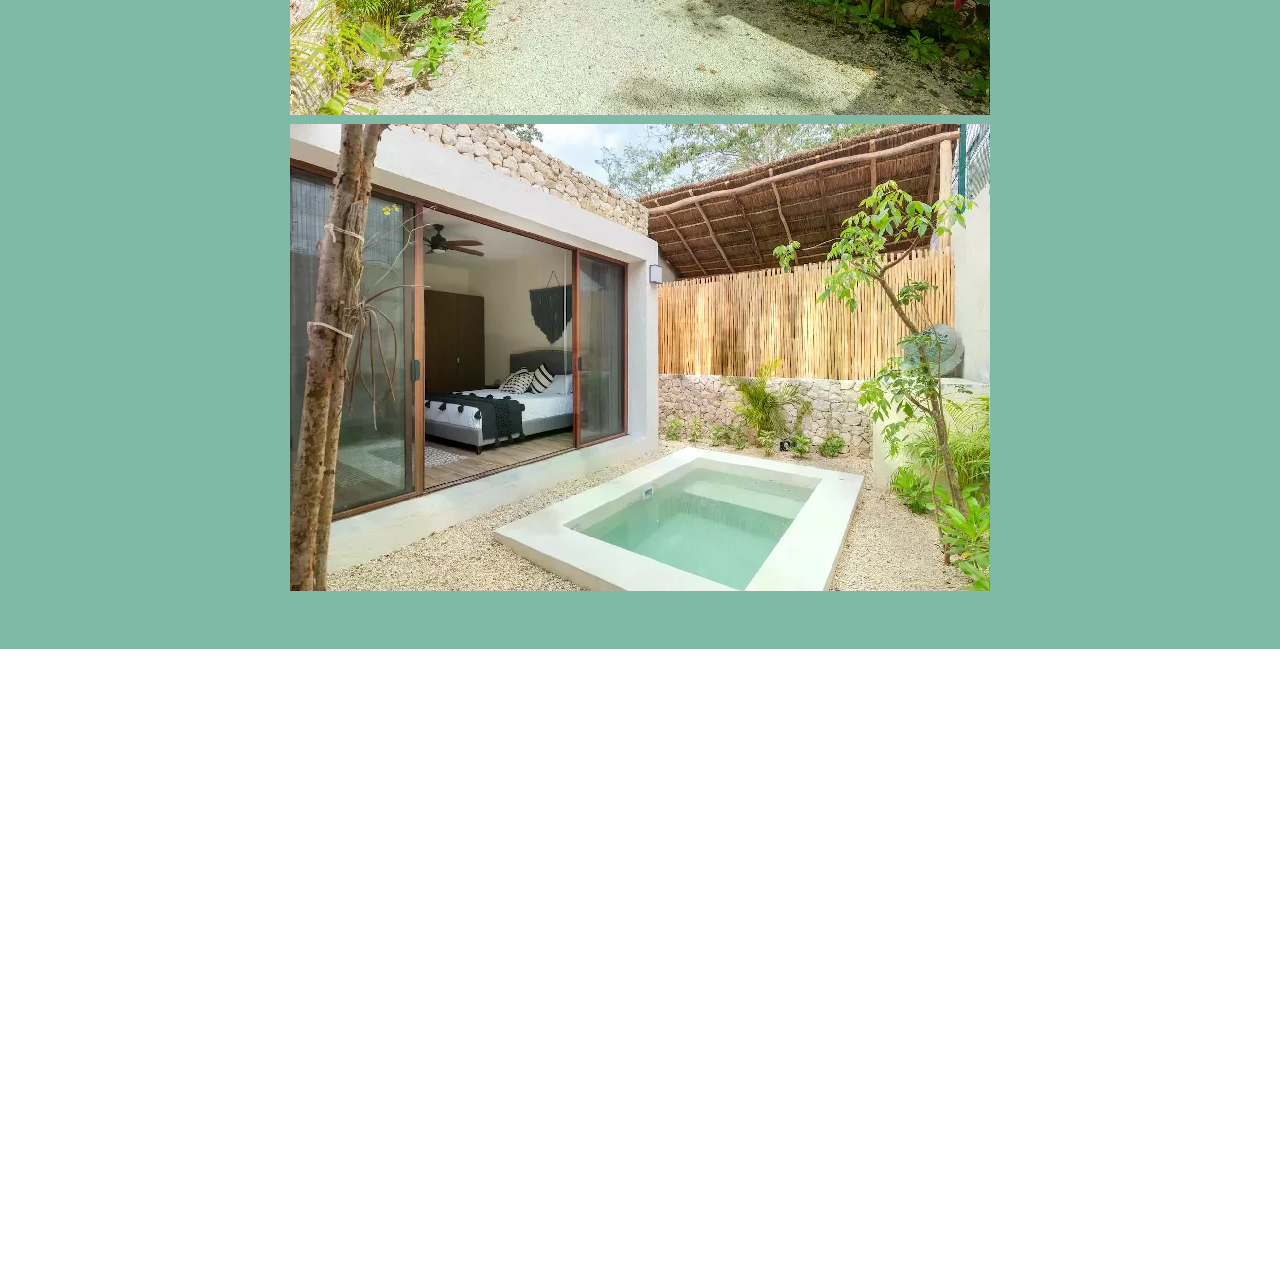
==== commit cb90c4c7: "add example image to atire section" ====
--- a/index.html
+++ b/index.html
@@ -333,6 +333,7 @@
                     </div>
                 </div>
             </div>
+            <img src="./img/wedding_attire_example.jpg" alt="" srcset="">
         </section>
 
         <!-- Section (light) - Location -->
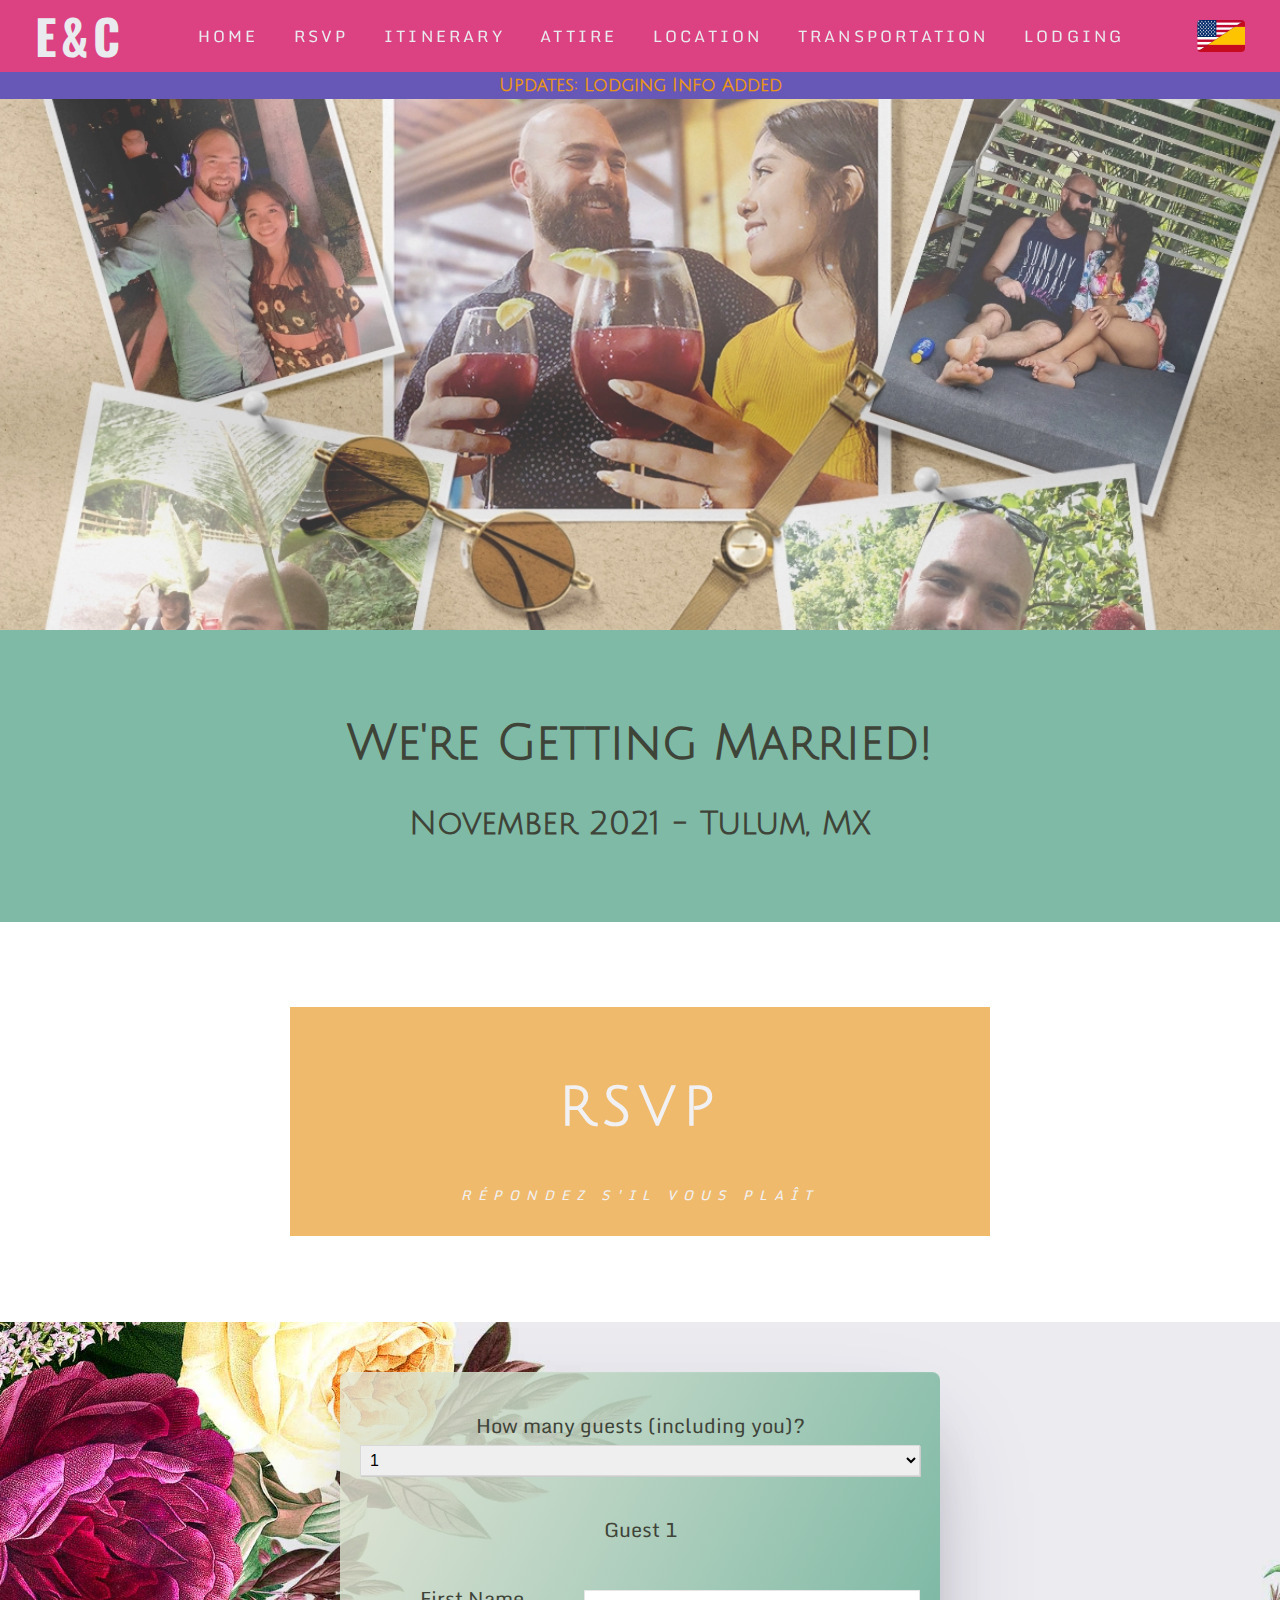
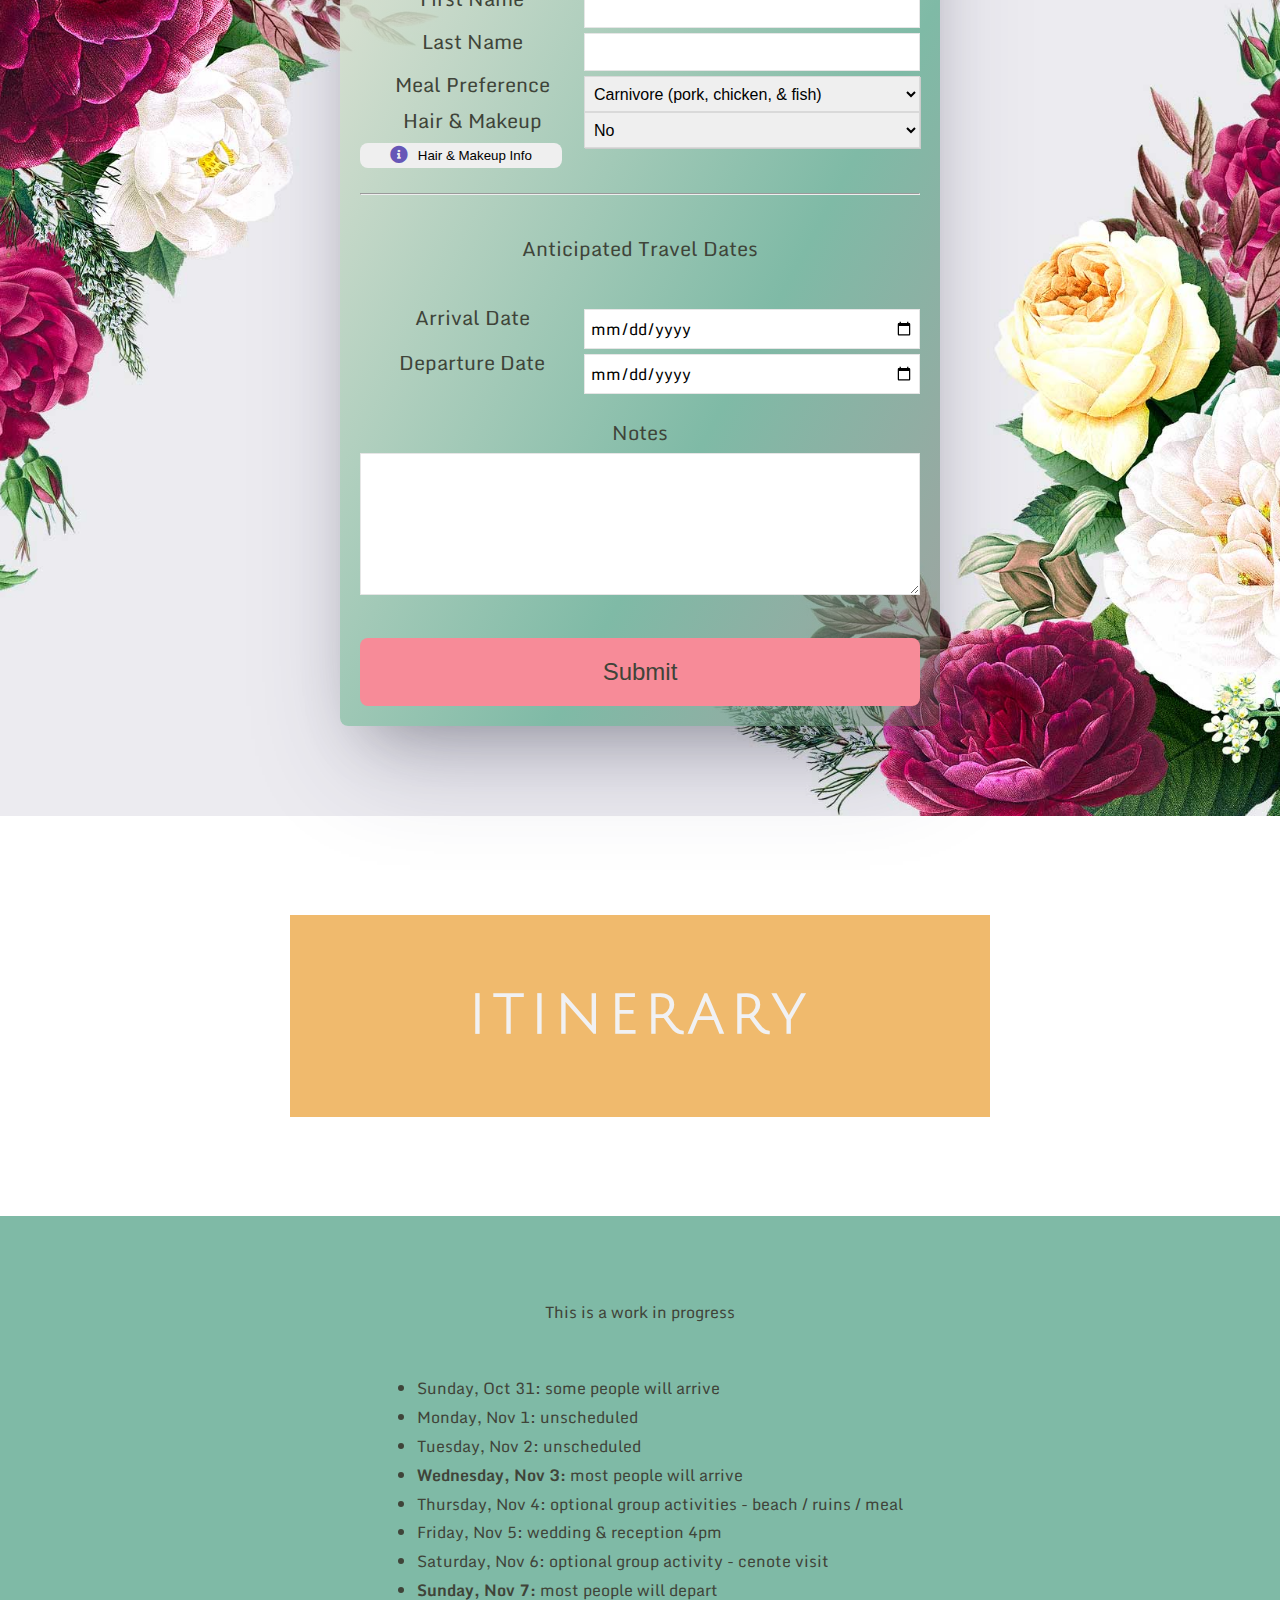
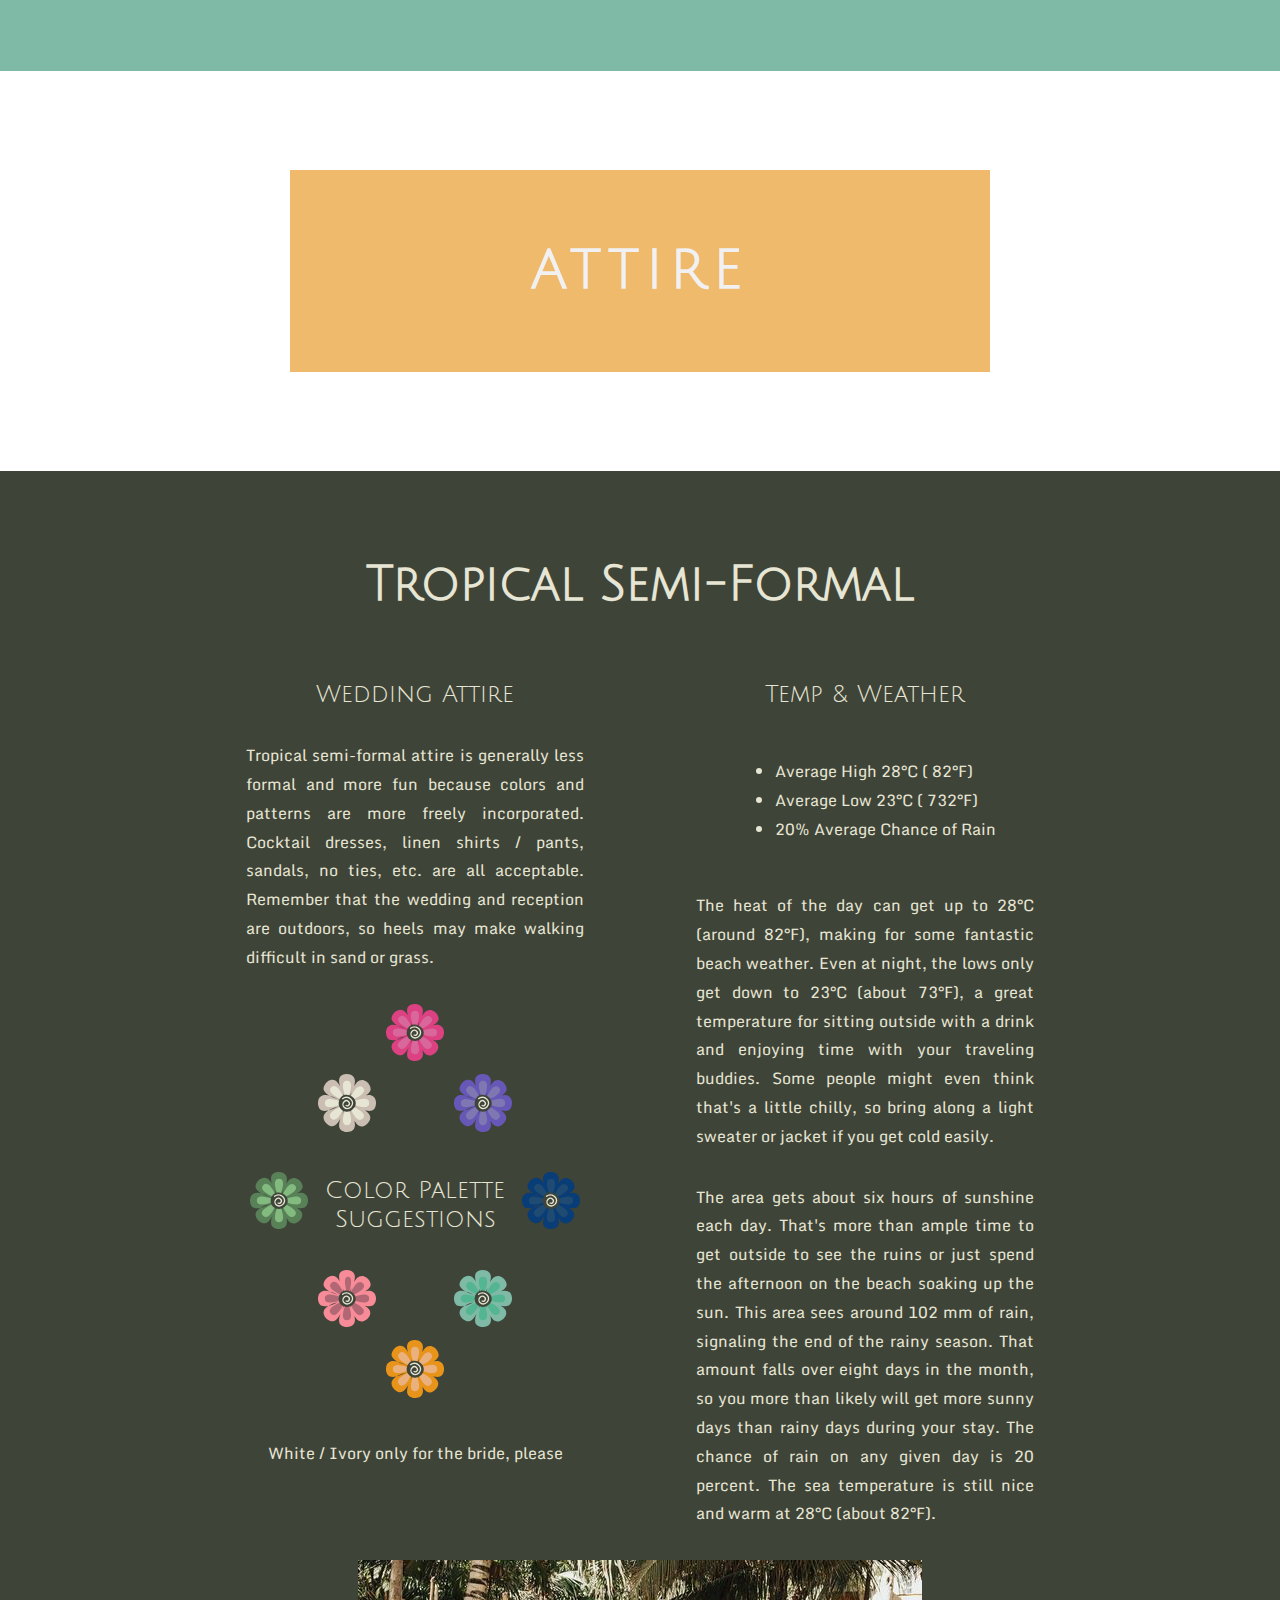
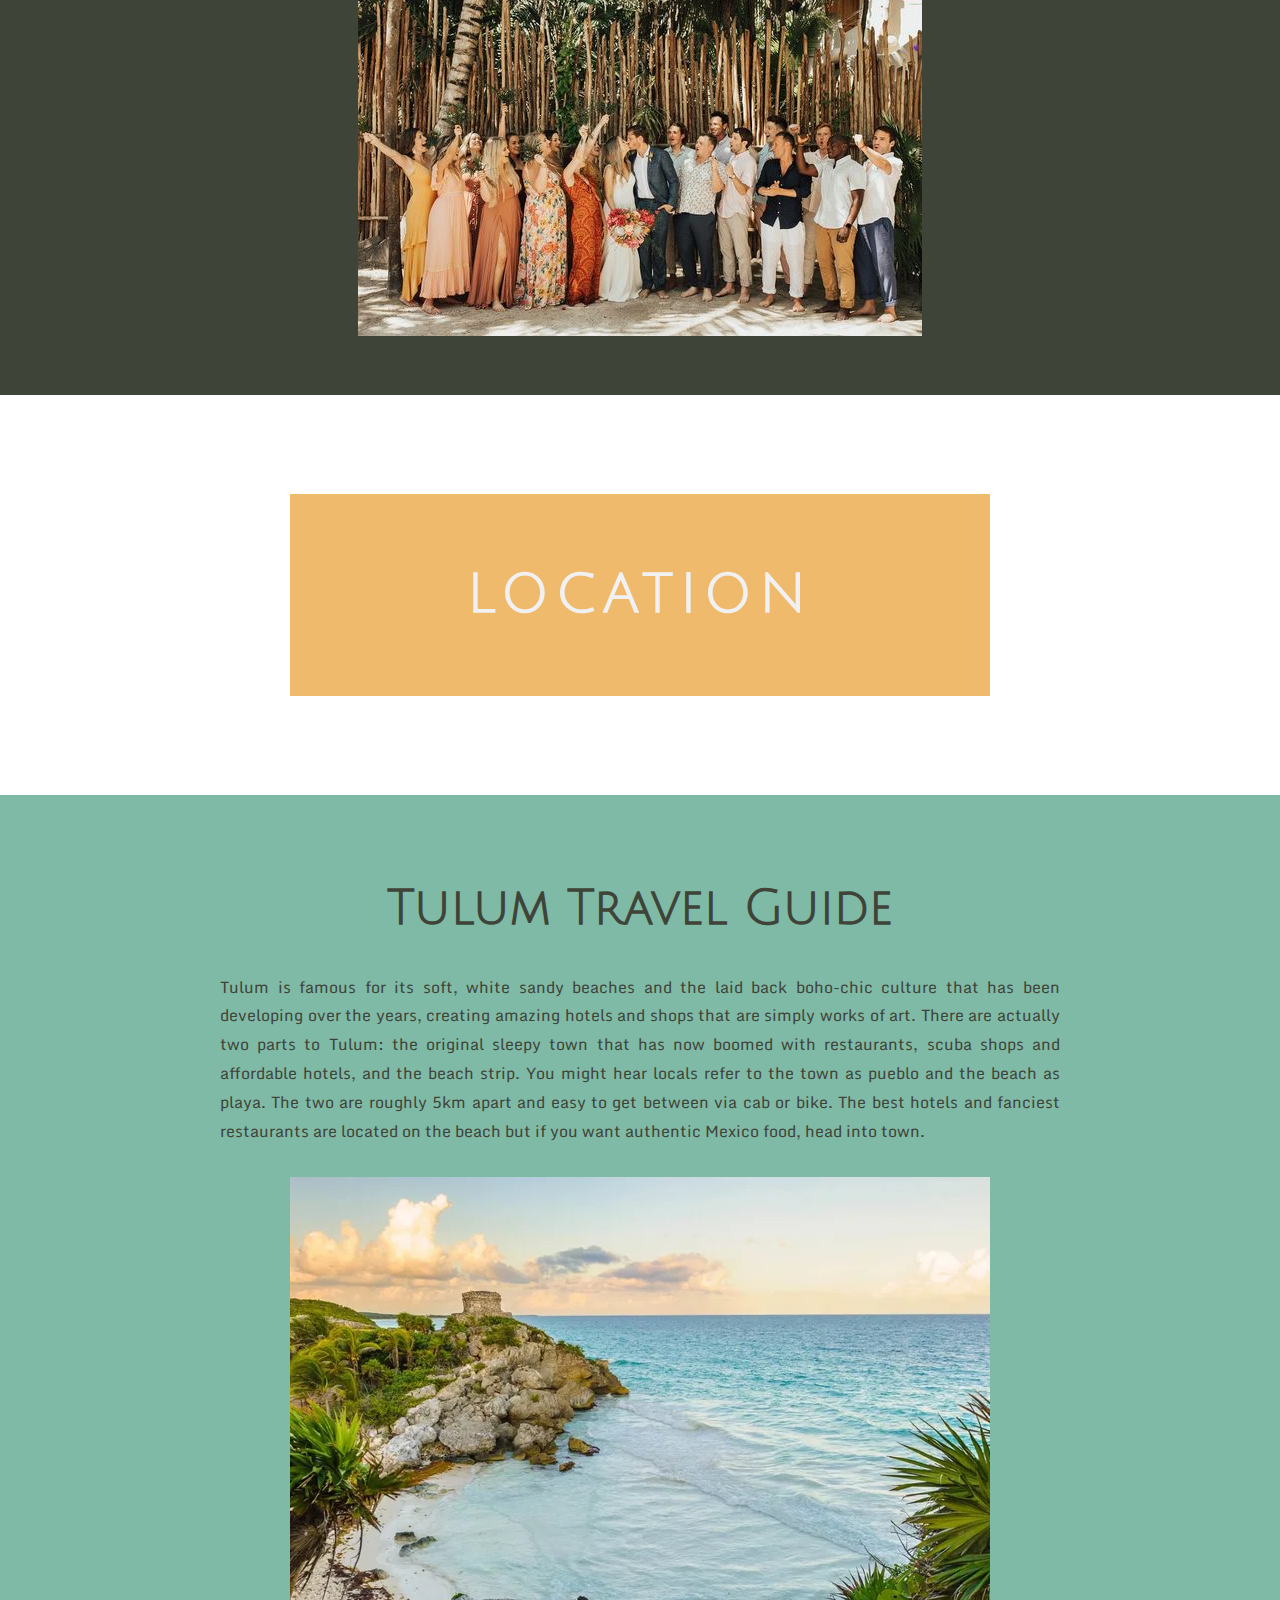
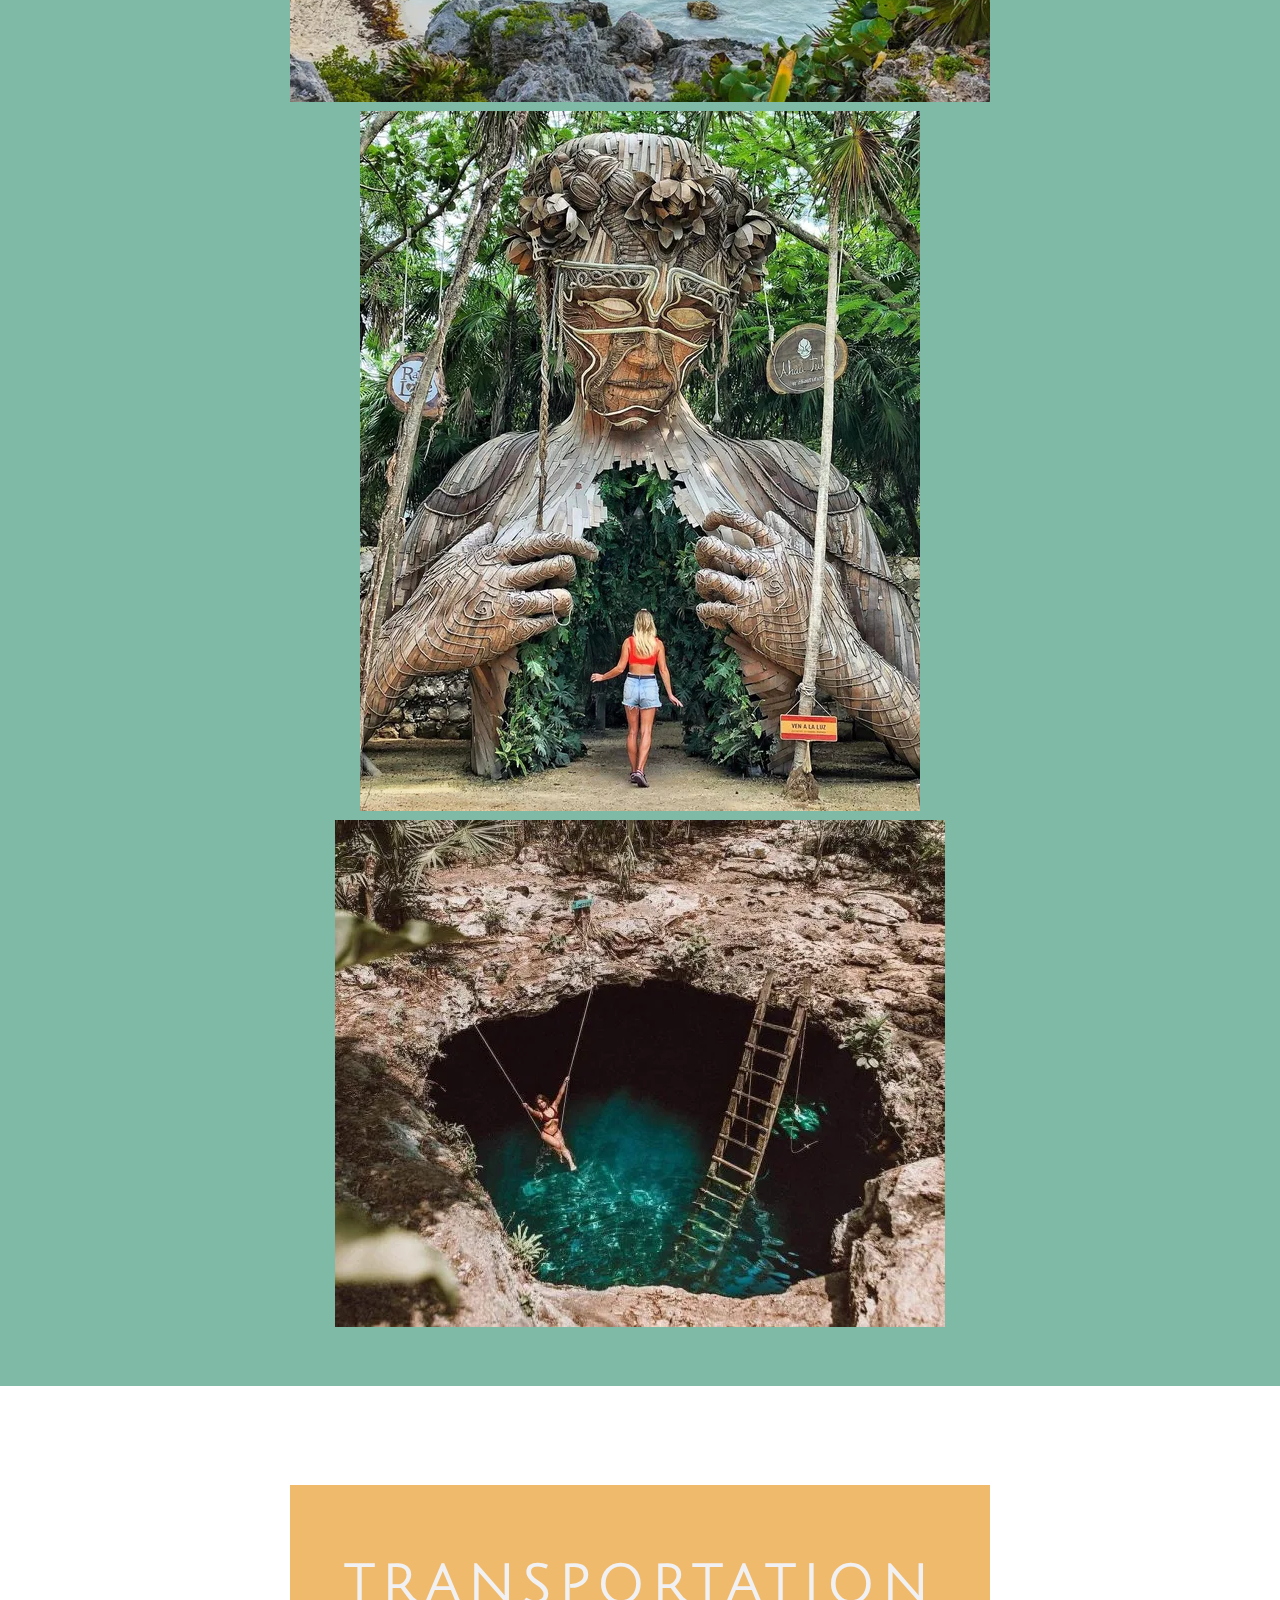
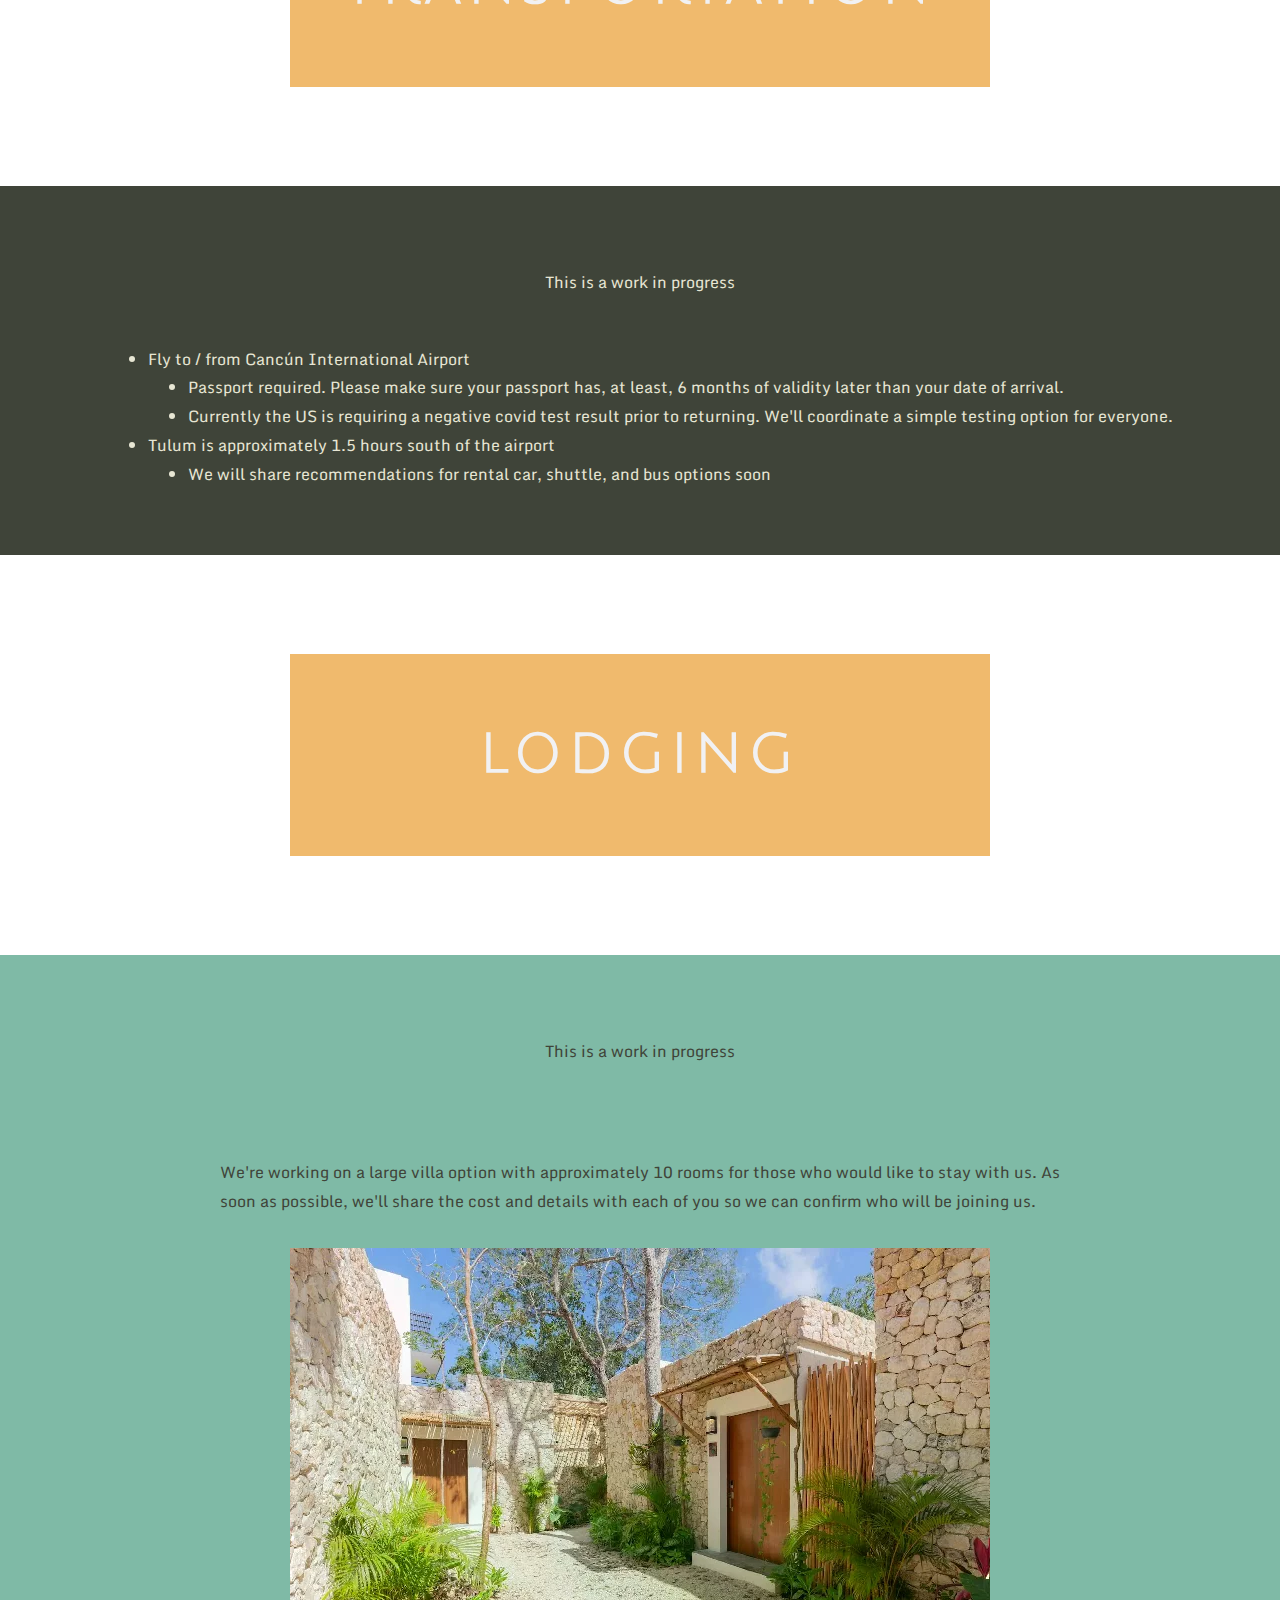
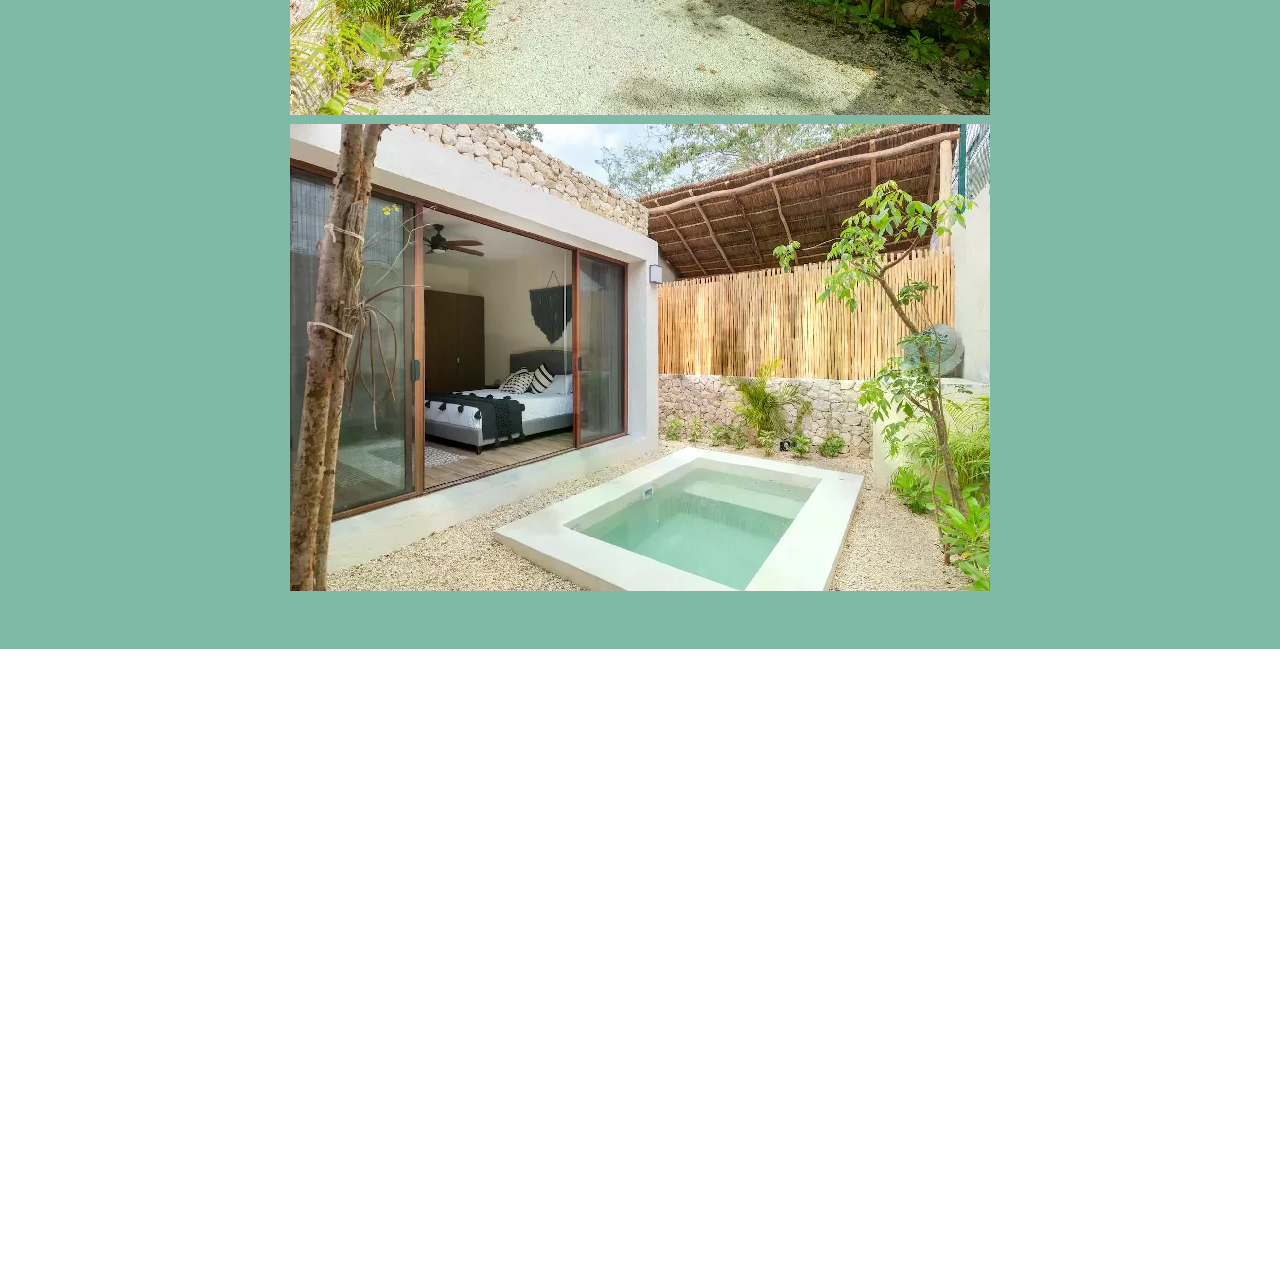
==== commit d9338722: "general styling clean up & add attire to nav" ====
--- a/index.html
+++ b/index.html
@@ -38,8 +38,9 @@
                 <li><a href="#home"><span class="en">Home</span><span class="es">Inicio</span></a></li>
                 <li><a href="#contact"><span class="en">RSVP</span><span class="es">RSVP</span></a></li>
                 <li><a href="#itinerary"><span class="en">Itinerary</span><span class="es">Itinerario</span></a></li>
+                <li><a href="#attire"><span class="en">Attire</span><span class="es">Atuendo</span></a></li>
+                <li><a href="#location"><span class="en">Location</span><span class="es">Ubicacion</span></a></li>
                 <li><a href="#transportation"><span class="en">Transportation</span><span class="es">Transportacion</span></a></li>
-                <li><a href="#location"><span class="en">Location</span><span class="es">Ubicacion</span></a></li>
                 <li><a href="#lodging"><span class="en">Lodging</span><span class="es">Alojamiento</span></a></li>
                 <!-- <li><a href="#schedule"><span class="en">Schedule</span><span class="es">Horario</span></a></li>
                 <li><a href="#recommendations"><span class="en">Recommendations</span><span class="es">Recomendaciones</span></a></li> -->
@@ -253,8 +254,8 @@
 
         <section class="section section-light">
             <p><span class="en">This is a work in progress</span><span class="es">Este es un trabajo en progreso</span></p>
-            <div class="itin">
-                <ul>
+            <div class="itin centered_list">
+                <ul class="bulleted_list">
                     <li><span class="en">Sunday, Oct 31: some people will arrive</span> <span class="es">Domingo 31 de octubre: algunas personas llegarán</span></li>
                     <li><span class="en">Monday, Nov 1: unscheduled</span> <span class="es">Lunes 1 de noviembre: no programado</span></li>
                     <li><span class="en">Tuesday, Nov 2: unscheduled</span> <span class="es">Martes 2 de noviembre: no programado</span></li>
@@ -347,7 +348,7 @@
 
         <section class="section section-light">
             <h2><span class="en">Tulum Travel Guide</span><span class="es">Guía de viaje de Tulum</span></h2>
-            <p><span class="en">
+            <p class="text_justify"><span class="en">
                 Tulum is famous for its soft, white sandy beaches and the laid back boho-chic culture that has been developing over the years, creating amazing hotels and shops that are simply works of art. 
                 There are actually two parts to Tulum: the original sleepy town that has now boomed with restaurants, scuba shops and affordable hotels, and the beach strip.
                 
@@ -376,15 +377,15 @@
 
         <section class="section section-dark">
             <p><span class="en">This is a work in progress</span><span class="es">Este es un trabajo en progreso</span></p>
-            <div class="itin">
-                <ul>
+            <div class="itin centered_list">
+                <ul class="bulleted_list">
                     <li><span class="en">Fly to / from Cancún International Airport</span> <span class="es">Llegada / salida del aeropuerto internacional de Cancún</span></li>
-                    <ul>
+                    <ul class="bulleted_list">
                         <li><span class="en">Passport required.  Please make sure your passport has, at least, 6 months of validity later than your date of arrival.</span> <span class="es">Requiere pasaporte. Asegúrese de que su pasaporte tenga, al menos, 6 meses de validez después de su fecha de llegada.</span></li>
                         <li><span class="en">Currently the US is requiring a negative covid test result prior to returning.  We'll coordinate a simple testing option for everyone.</span> <span class="es">Actualmente, EE. UU. Exige un resultado negativo de la prueba de covid antes de regresar. Coordinaremos una opción de prueba sencilla para todos.</span></li>
                     </ul>
                     <li><span class="en">Tulum is approximately 1.5 hours south of the airport</span> <span class="es">Tulum está aproximadamente a 1,5 horas al sur del aeropuerto.</span></li>
-                    <ul>
+                    <ul class="bulleted_list">
                         <li><span class="en">We will share recommendations for rental car, shuttle, and bus options soon</span> <span class="es">Pronto compartiremos recomendaciones sobre opciones de alquiler de carros, shuttles y buses.</span></li>
                     </ul>
                 </ul>
@@ -403,7 +404,7 @@
         <section class="section section-light">
             <p><span class="en">This is a work in progress</span><span class="es">Este es un trabajo en progreso</span></p>
             <br>
-            <p><span class="en">
+            <p class="text_justify"><span class="en">
                 We're working on a large villa option with approximately 10 rooms for those who would like to stay with us.  As soon as possible, we'll share the cost and details with each of you so we can confirm who will be joining us.
             </span>
             <span class="es">
--- a/style.css
+++ b/style.css
@@ -60,9 +60,6 @@
   justify-content: center;
 }
 
-ul {
-
-}
 
 .bulleted_list {
   display: inline-block; 
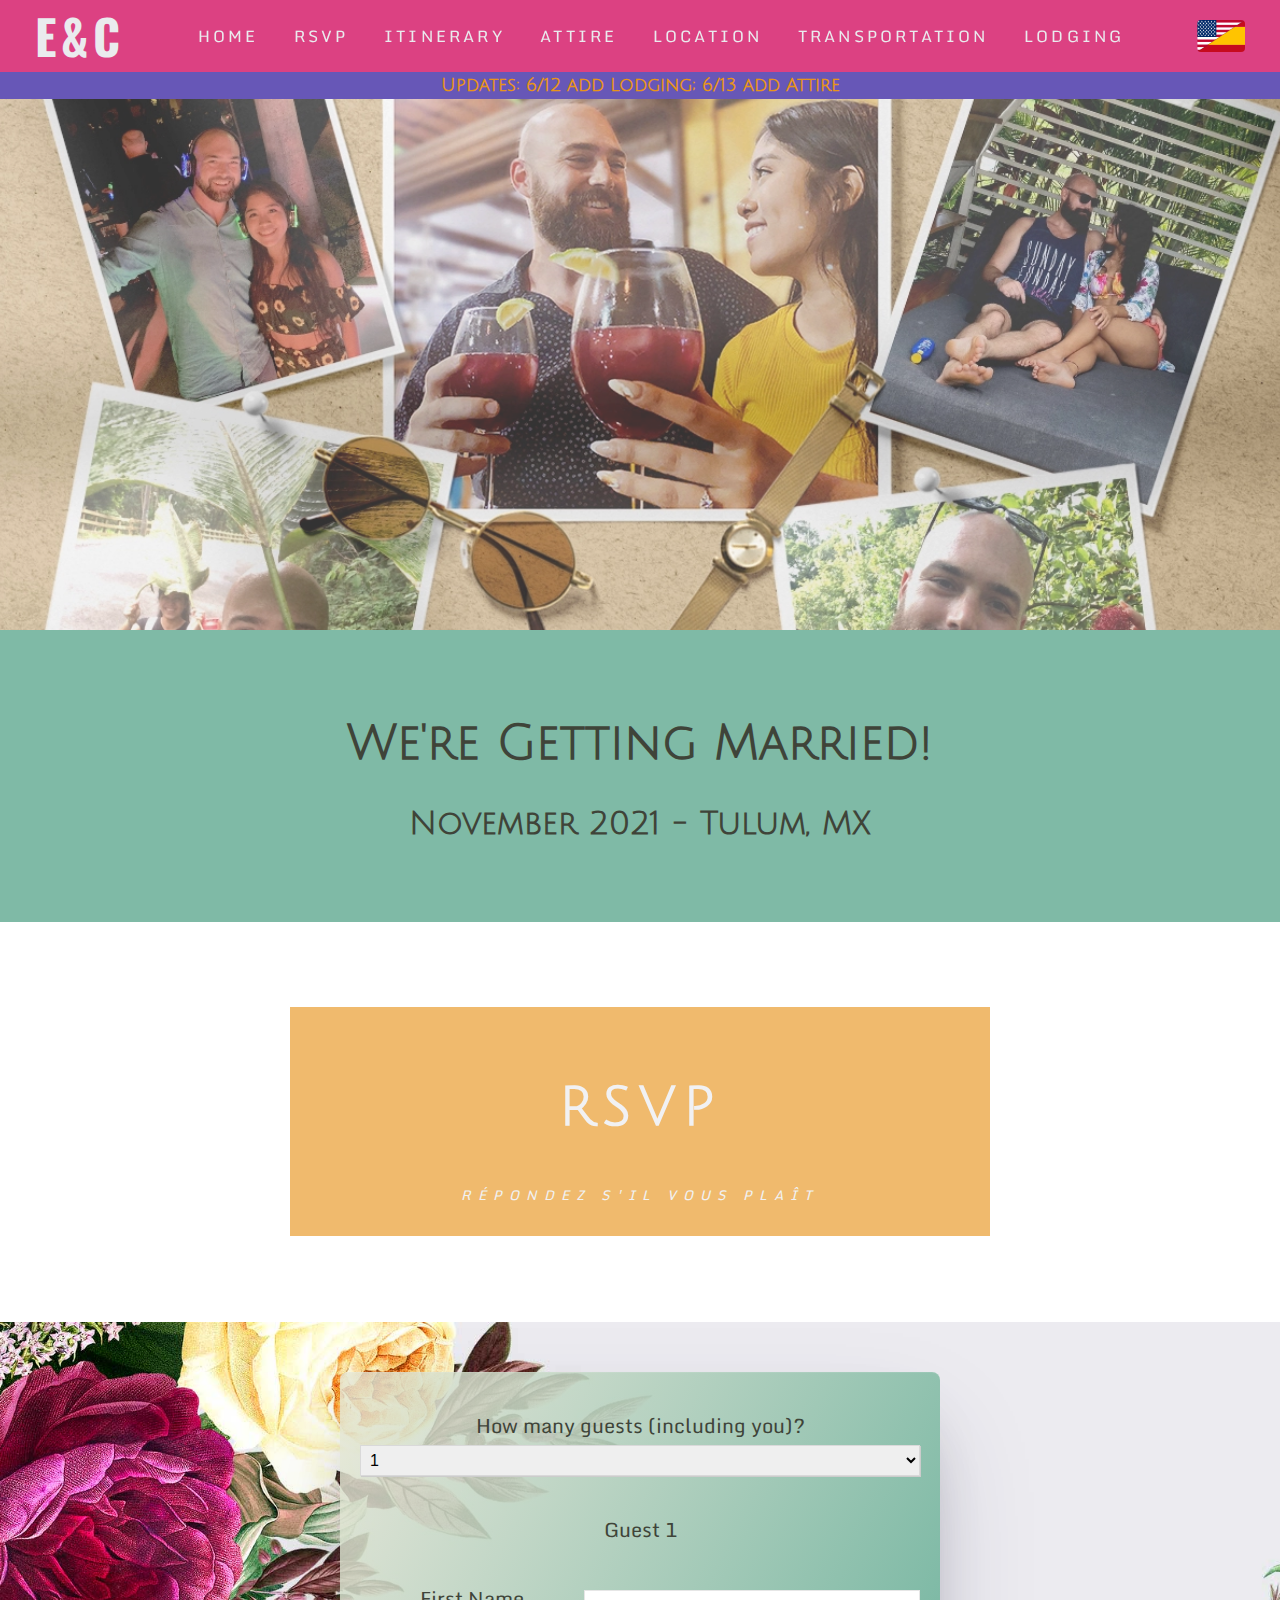
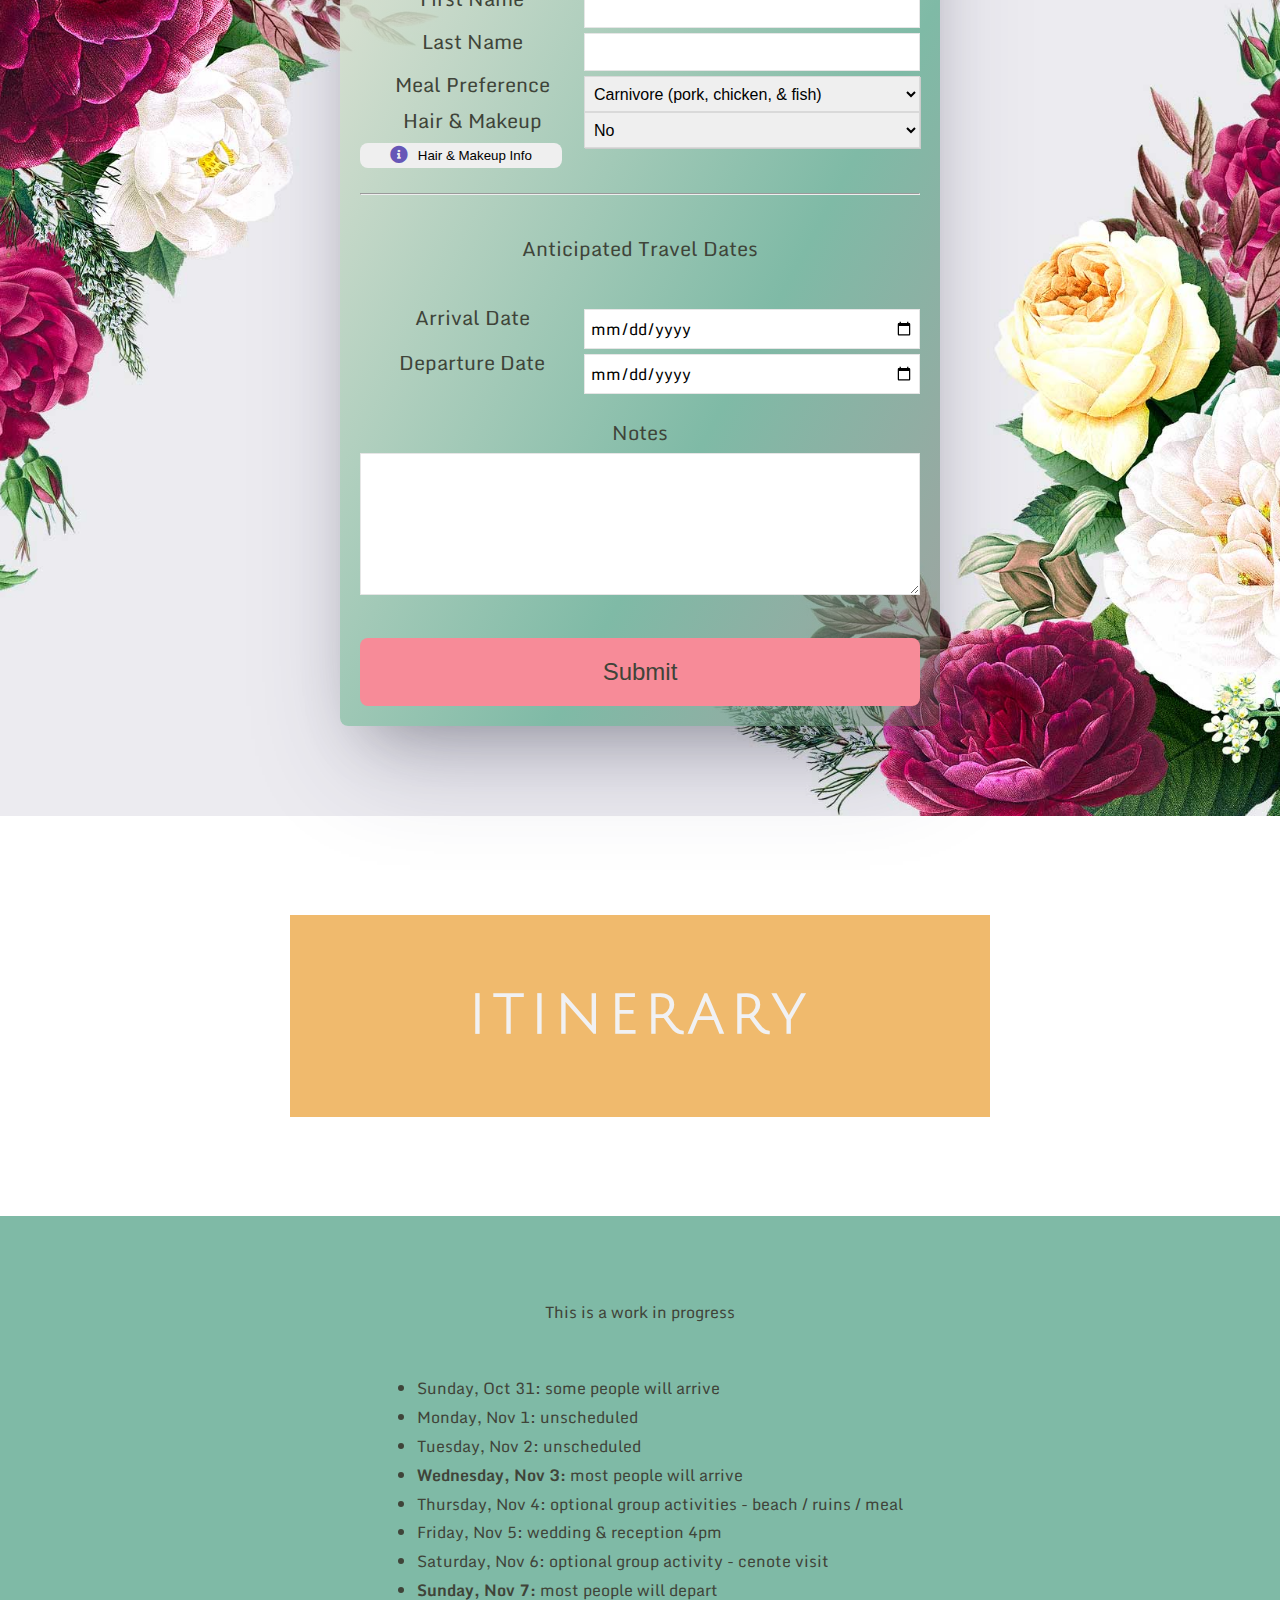
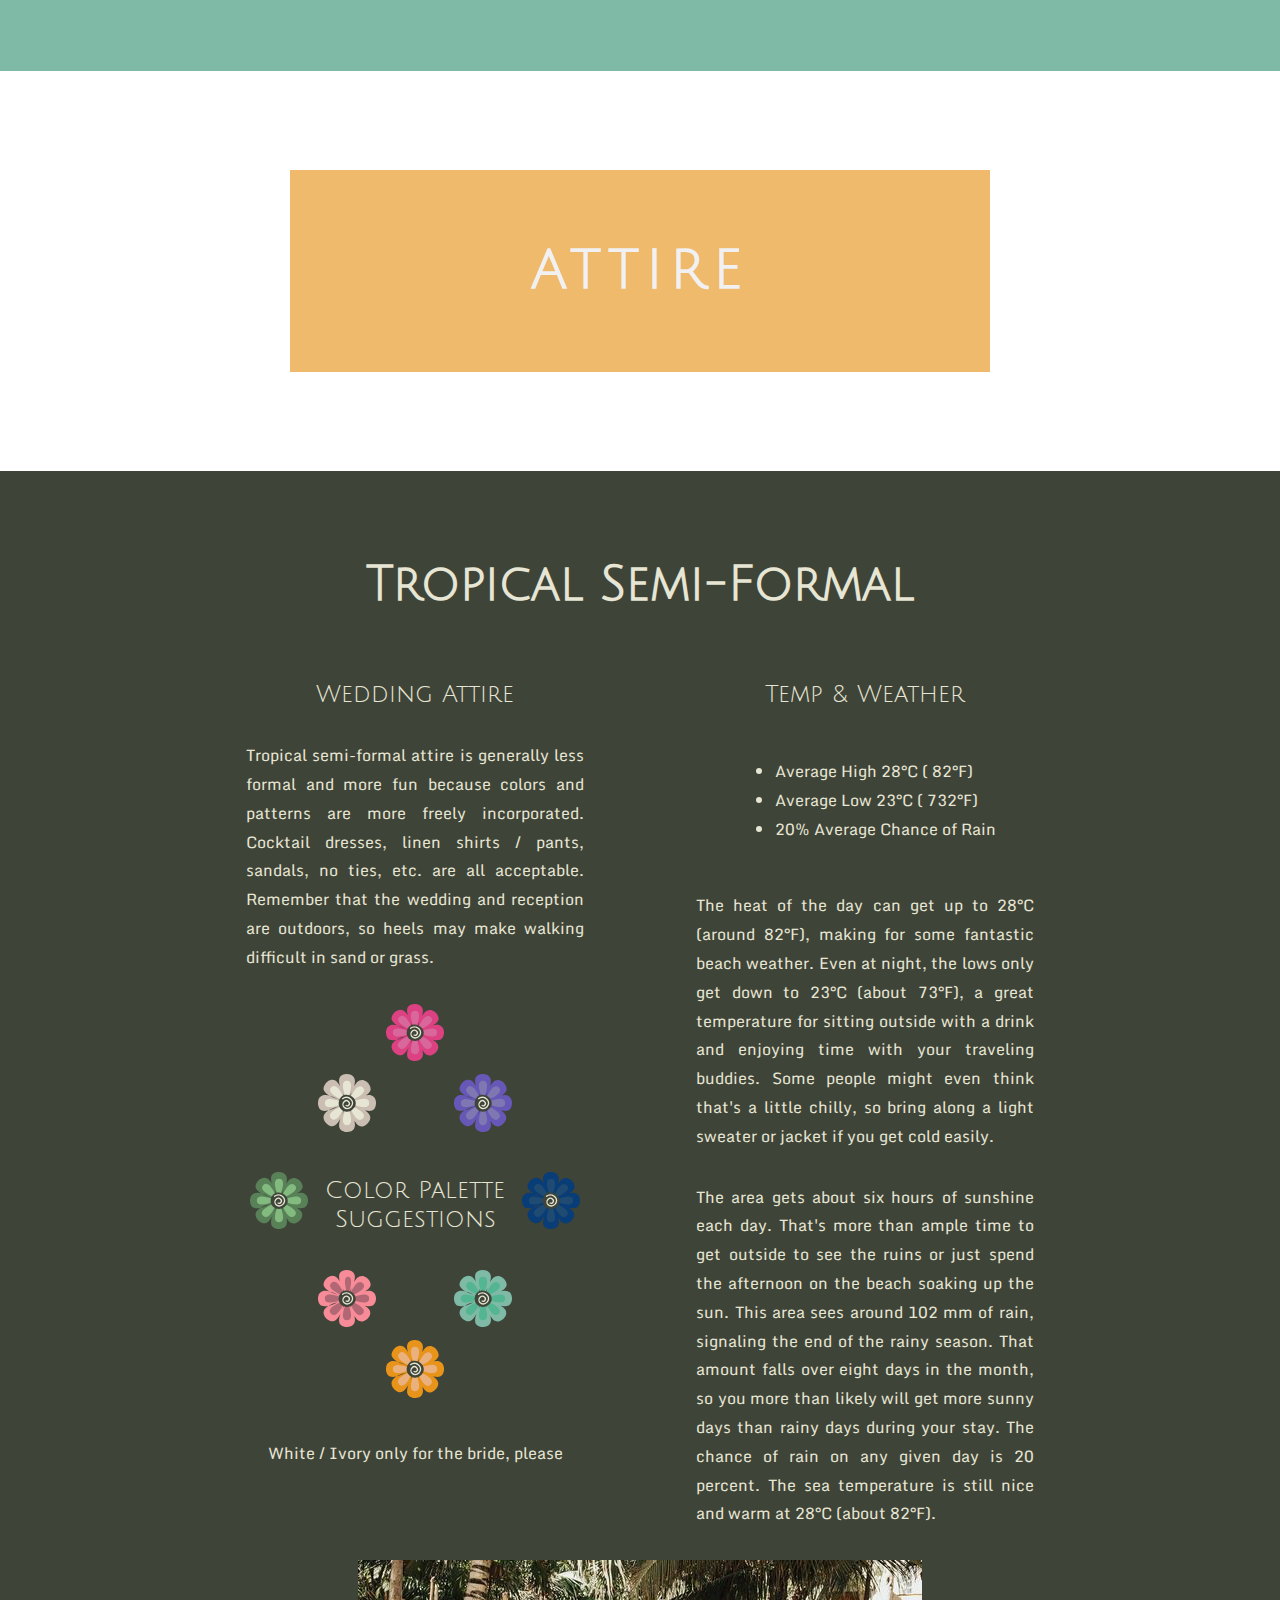
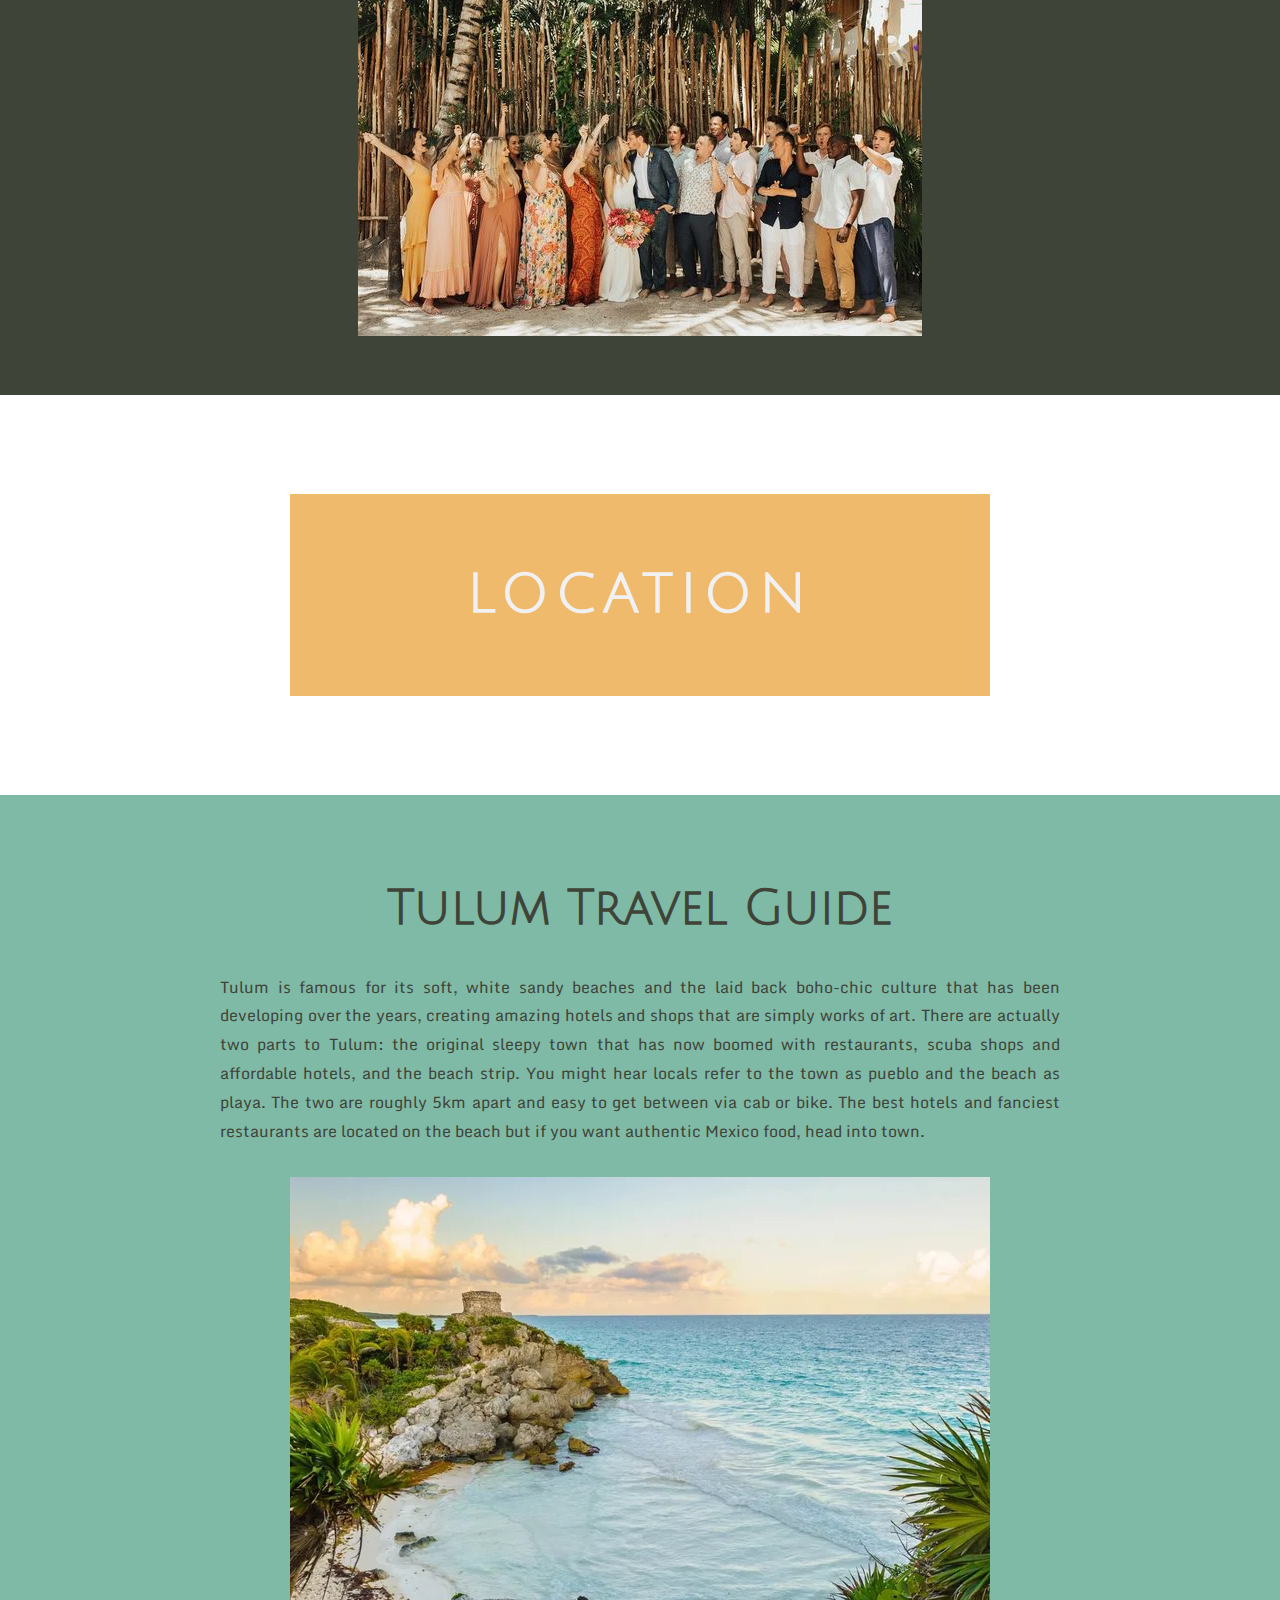
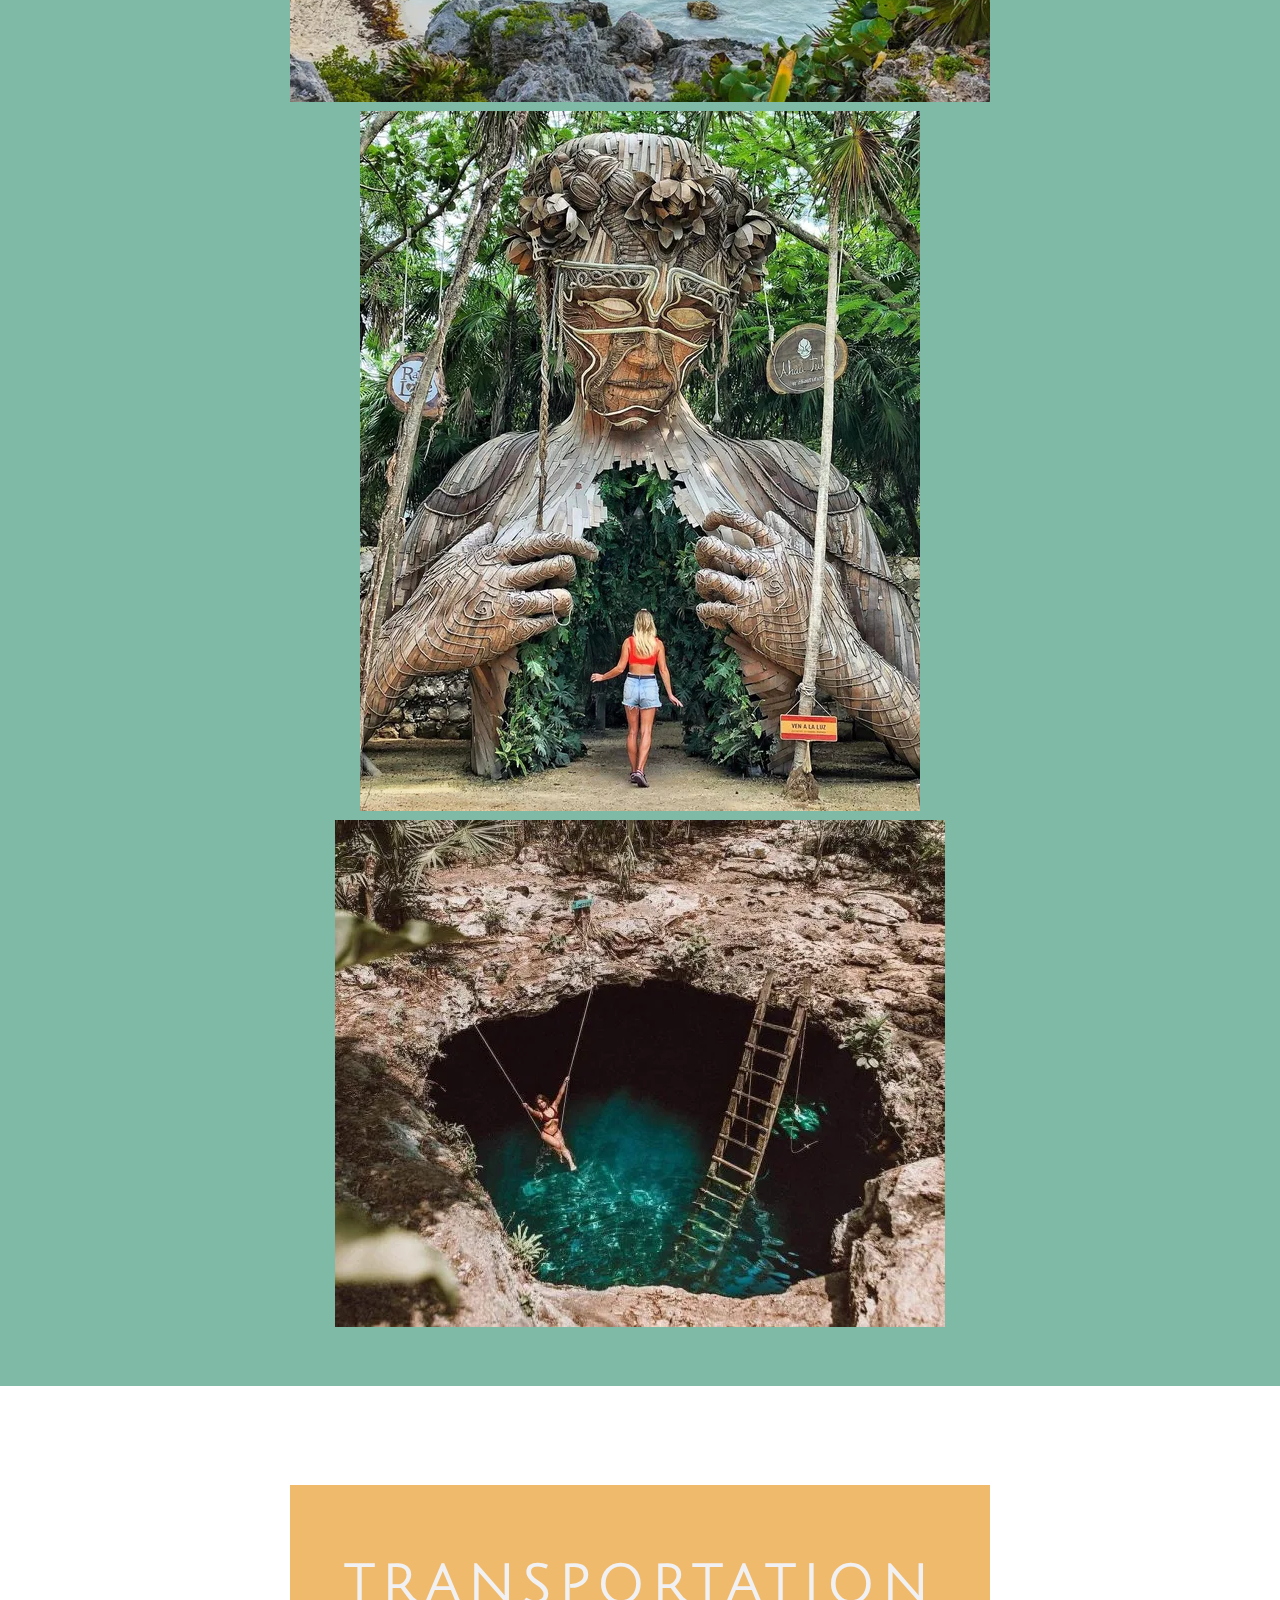
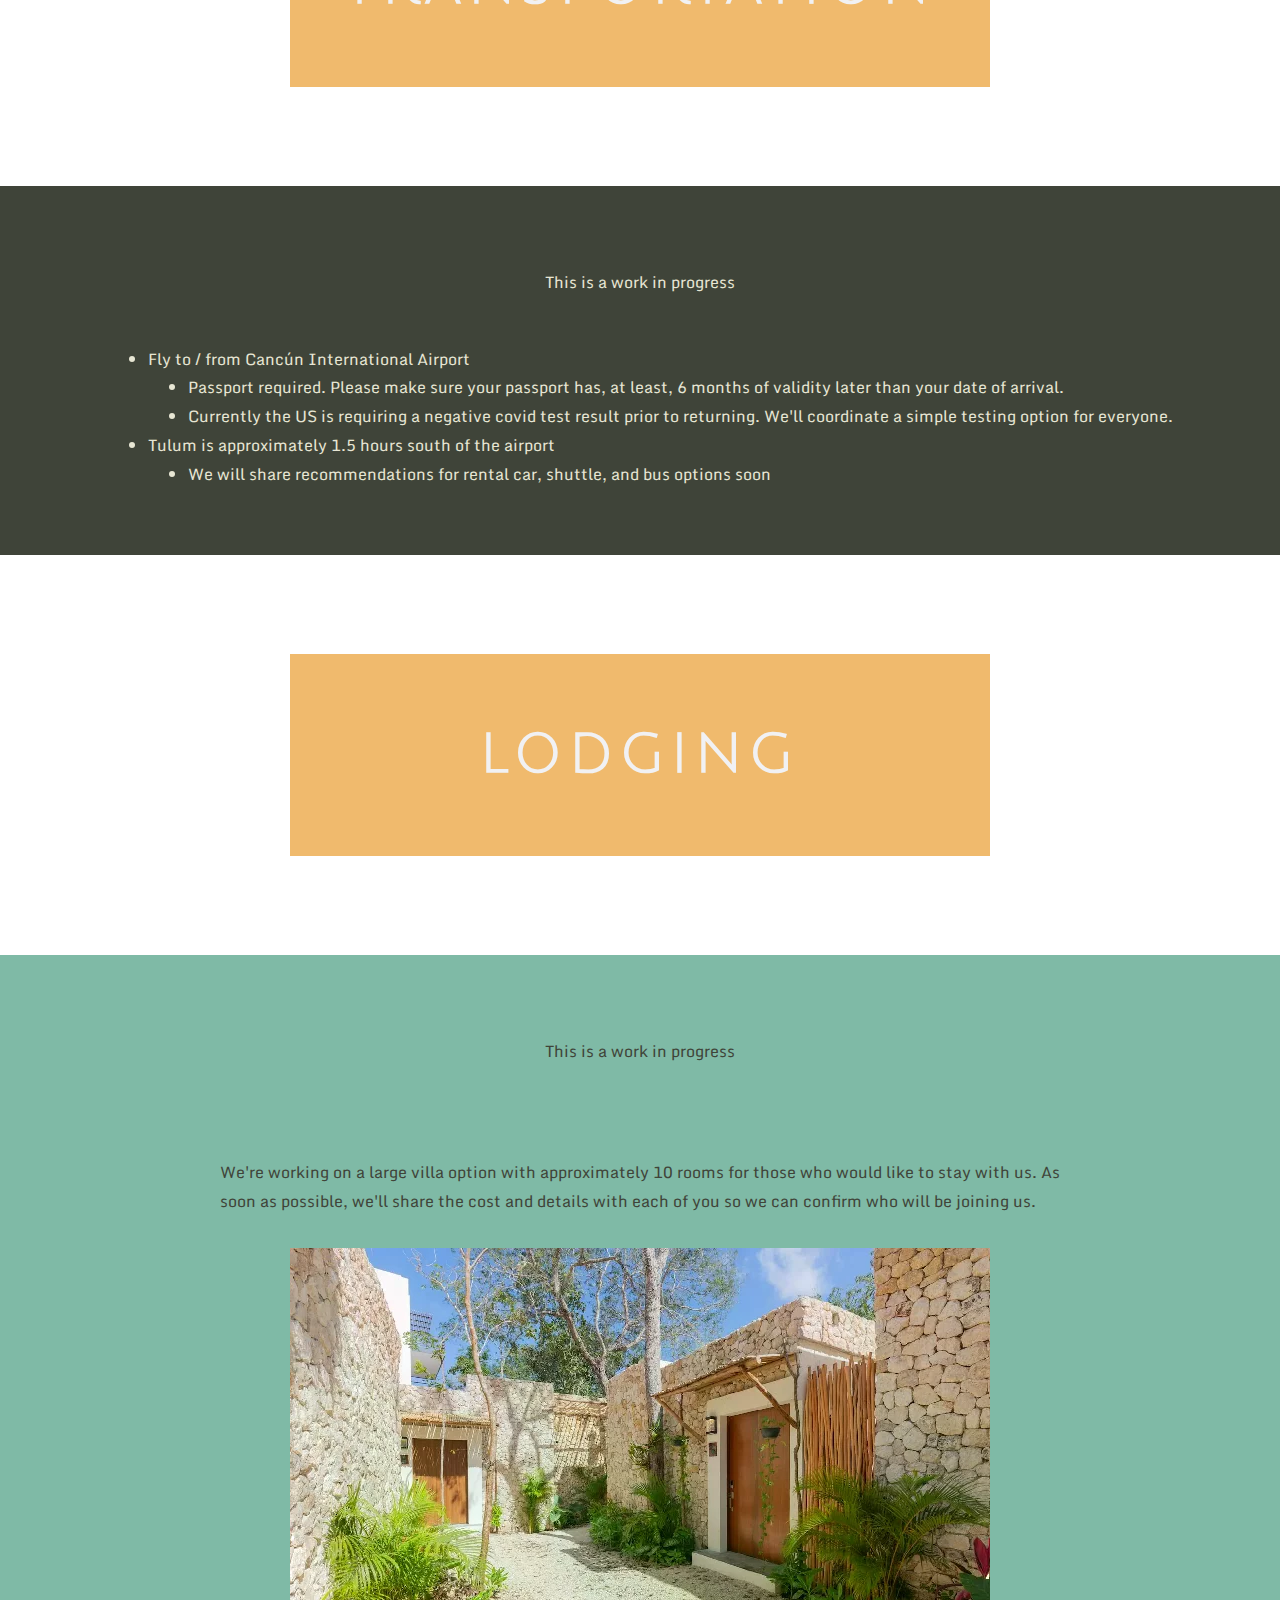
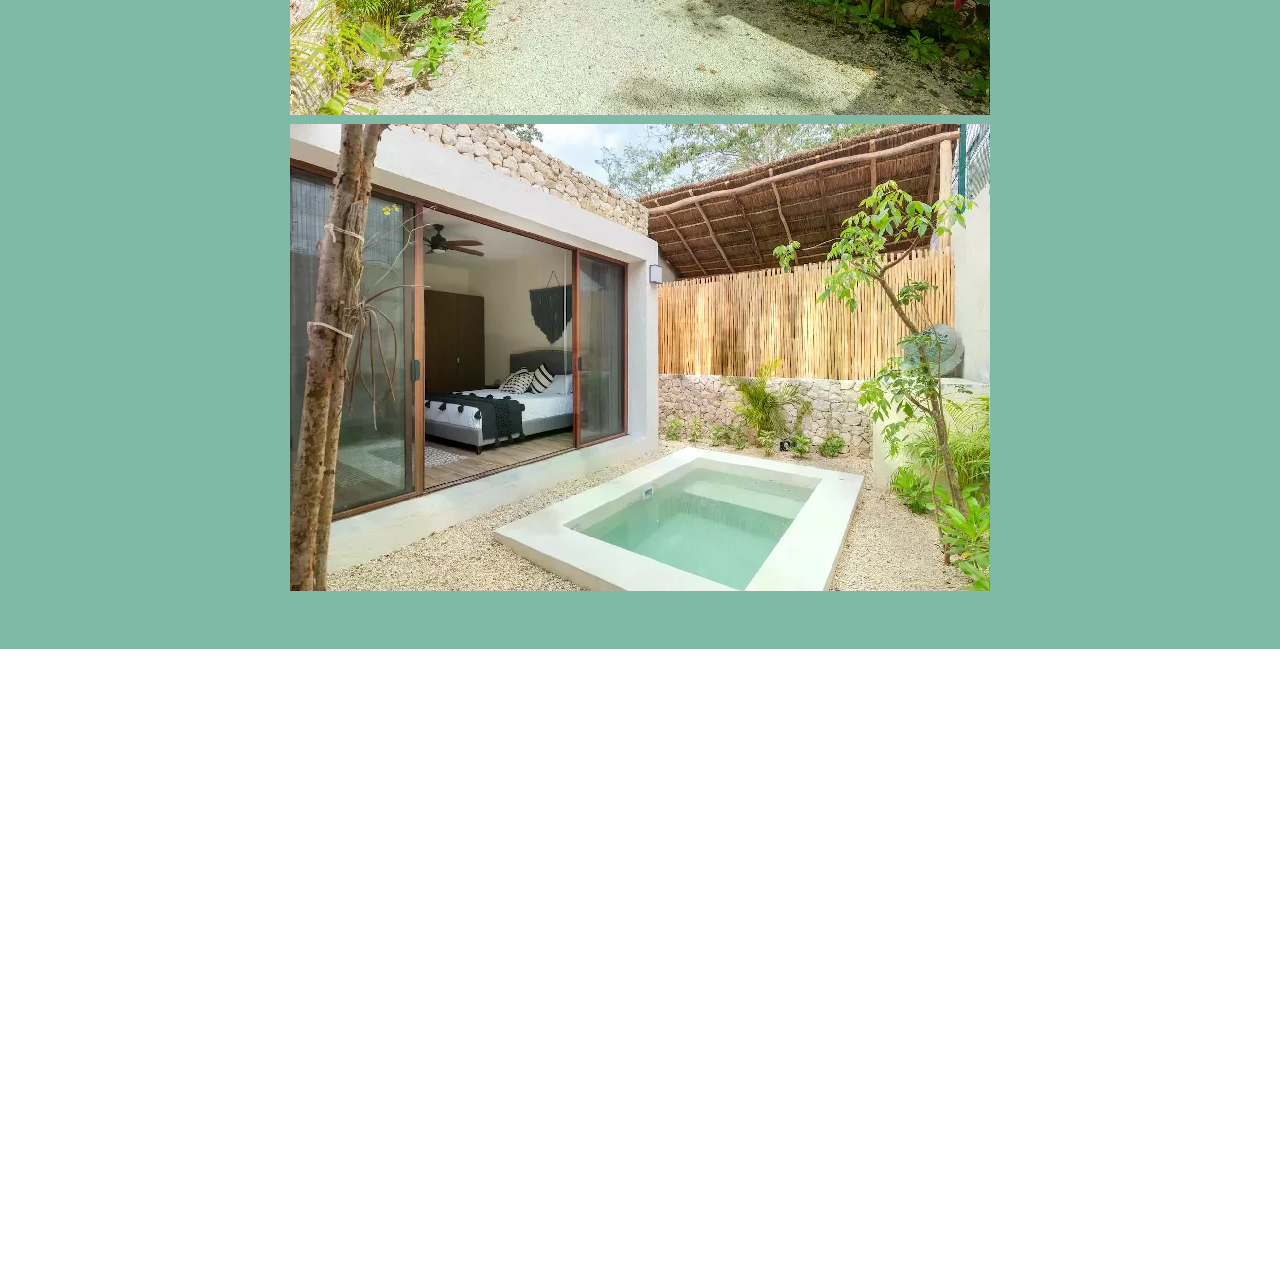
==== commit 4049a93a: "add updates to new updates bar" ====
--- a/index.html
+++ b/index.html
@@ -38,7 +38,7 @@
                 <li><a href="#home"><span class="en">Home</span><span class="es">Inicio</span></a></li>
                 <li><a href="#contact"><span class="en">RSVP</span><span class="es">RSVP</span></a></li>
                 <li><a href="#itinerary"><span class="en">Itinerary</span><span class="es">Itinerario</span></a></li>
-                <li><a href="#attire"><span class="en">Attire</span><span class="es">Atuendo</span></a></li>
+                <li><a href="#attire"><span class="en">Attire</span><span class="es">Vestimenta</span></a></li>
                 <li><a href="#location"><span class="en">Location</span><span class="es">Ubicacion</span></a></li>
                 <li><a href="#transportation"><span class="en">Transportation</span><span class="es">Transportacion</span></a></li>
                 <li><a href="#lodging"><span class="en">Lodging</span><span class="es">Alojamiento</span></a></li>
@@ -63,7 +63,7 @@
     </header>
     <main>
         <section class="section section-light" id="new">
-            <h3><span class="en">Updates: Lodging Info Added</span><span class="es">Actualizaciones: info de alojamiento agregada</span></h3>
+            <h3><span class="en">Updates: 6/12 add Lodging; 6/13 add Attire</span><span class="es">Actualizaciones: 12/6 Agregar Alojamiento; 13/6 Agregar Vestimenta</span></h3>
         </section>
         <!-- Section (hero) - Home -->
         <div class="reveal-image hero" id="home">
@@ -273,7 +273,7 @@
         <div class="reveal-image" id="attire">
             <div class="reveal-text">
                 <div class="border trans">
-                    <h3><span class="en">Attire</span><span class="es">Atuendo</span></h3>
+                    <h3><span class="en">Attire</span><span class="es">Vestimenta</span></h3>
                 </div>
             </div>
         </div>
@@ -288,7 +288,7 @@
                             Tropical semi-formal attire is generally less formal and more fun because colors and patterns are more freely incorporated.   Cocktail dresses, linen shirts / pants, sandals, no ties, etc. are all acceptable.  Remember that the wedding and reception are outdoors, so heels may make walking difficult in sand or grass.
                         </span>
                         <span class="es">
-                            El atuendo tropical semiformal es generalmente menos formal y más divertido porque los colores y patrones se incorporan más libremente. Se aceptan vestidos de cóctel, camisas / pantalones de lino, sandalias, sin corbatas, etc. Recuerde que la boda y la recepción son al aire libre, por lo que los tacones pueden dificultar el caminar sobre la arena o el césped.
+                            La vestimenta tropical semiformal es generalmente menos formal y más divertido porque los colores y patrones se incorporan más libremente. Se aceptan vestidos de cóctel, camisas / pantalones de lino, sandalias, sin corbatas, etc. Recuerde que la boda y la recepción son al aire libre, por lo que los tacones pueden dificultar el caminar sobre la arena o el césped.
                         </span>
                     </p>
                     <div id="flower_grid">
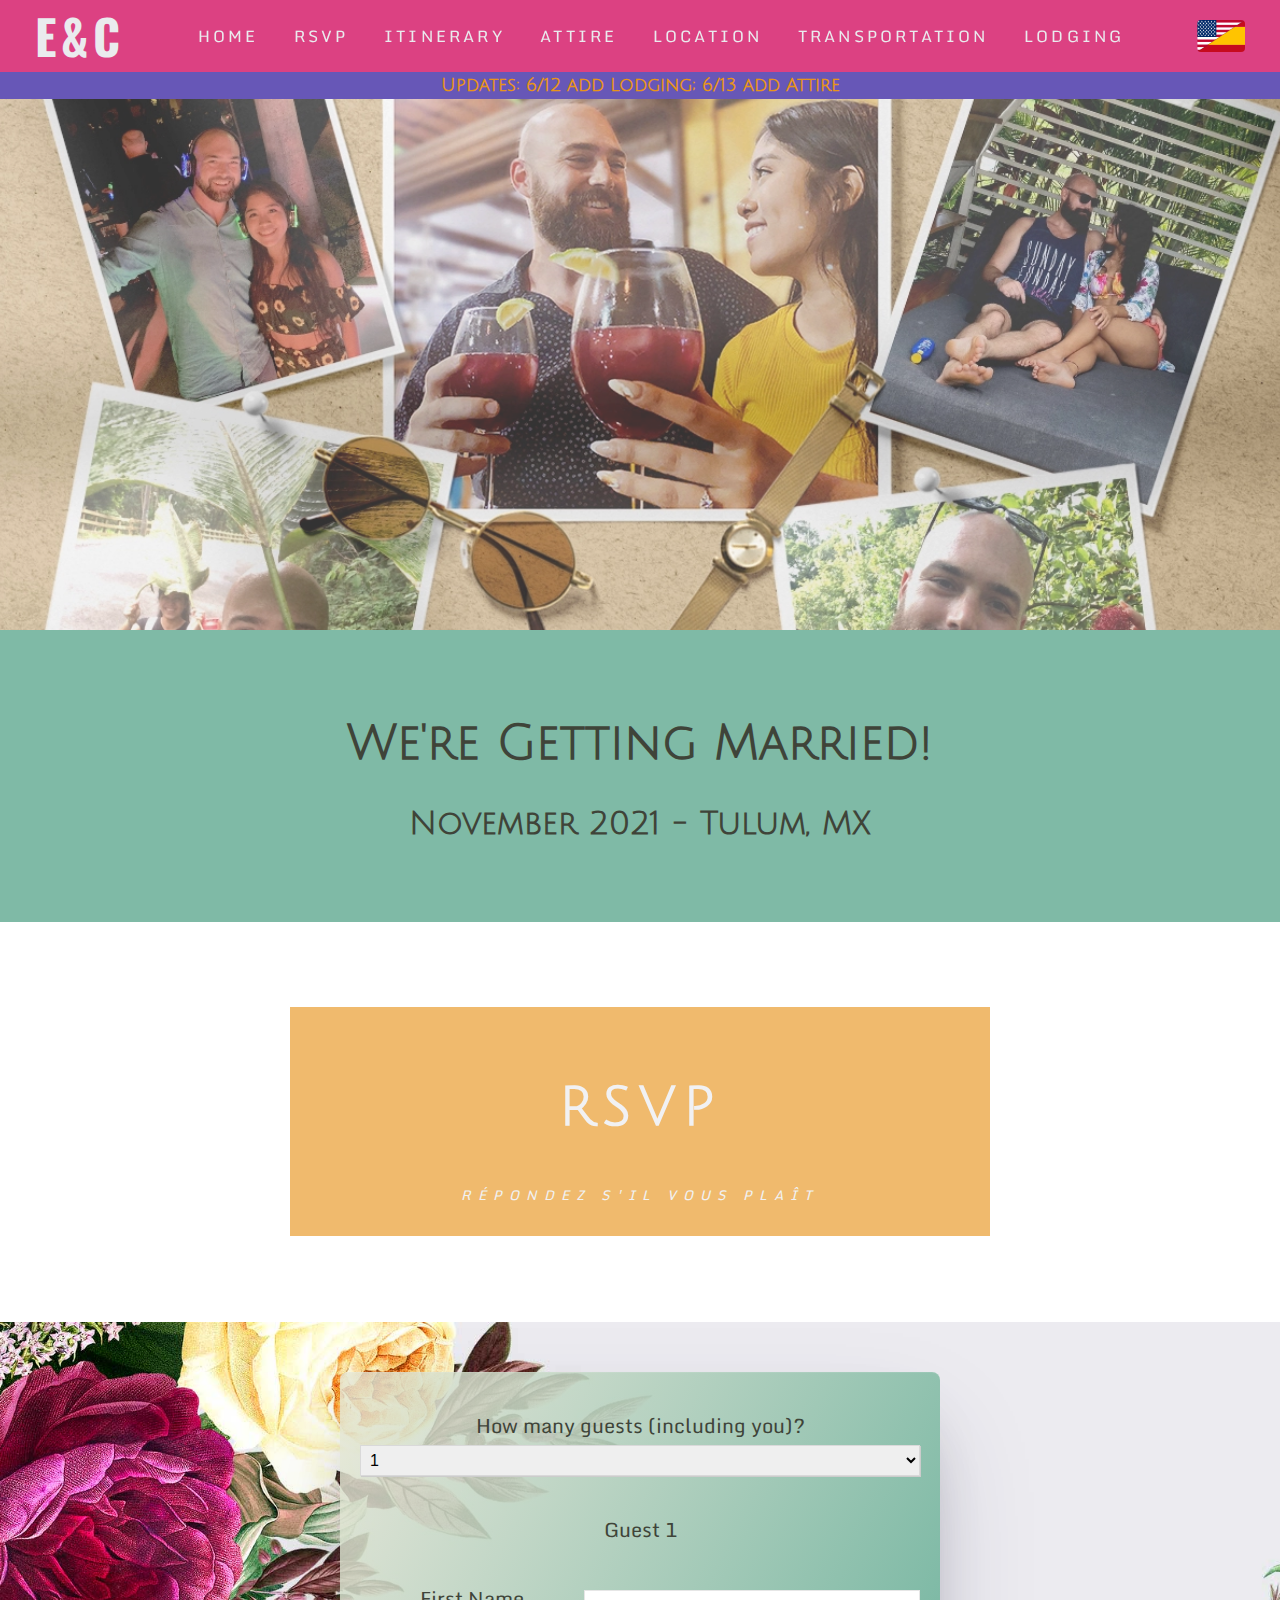
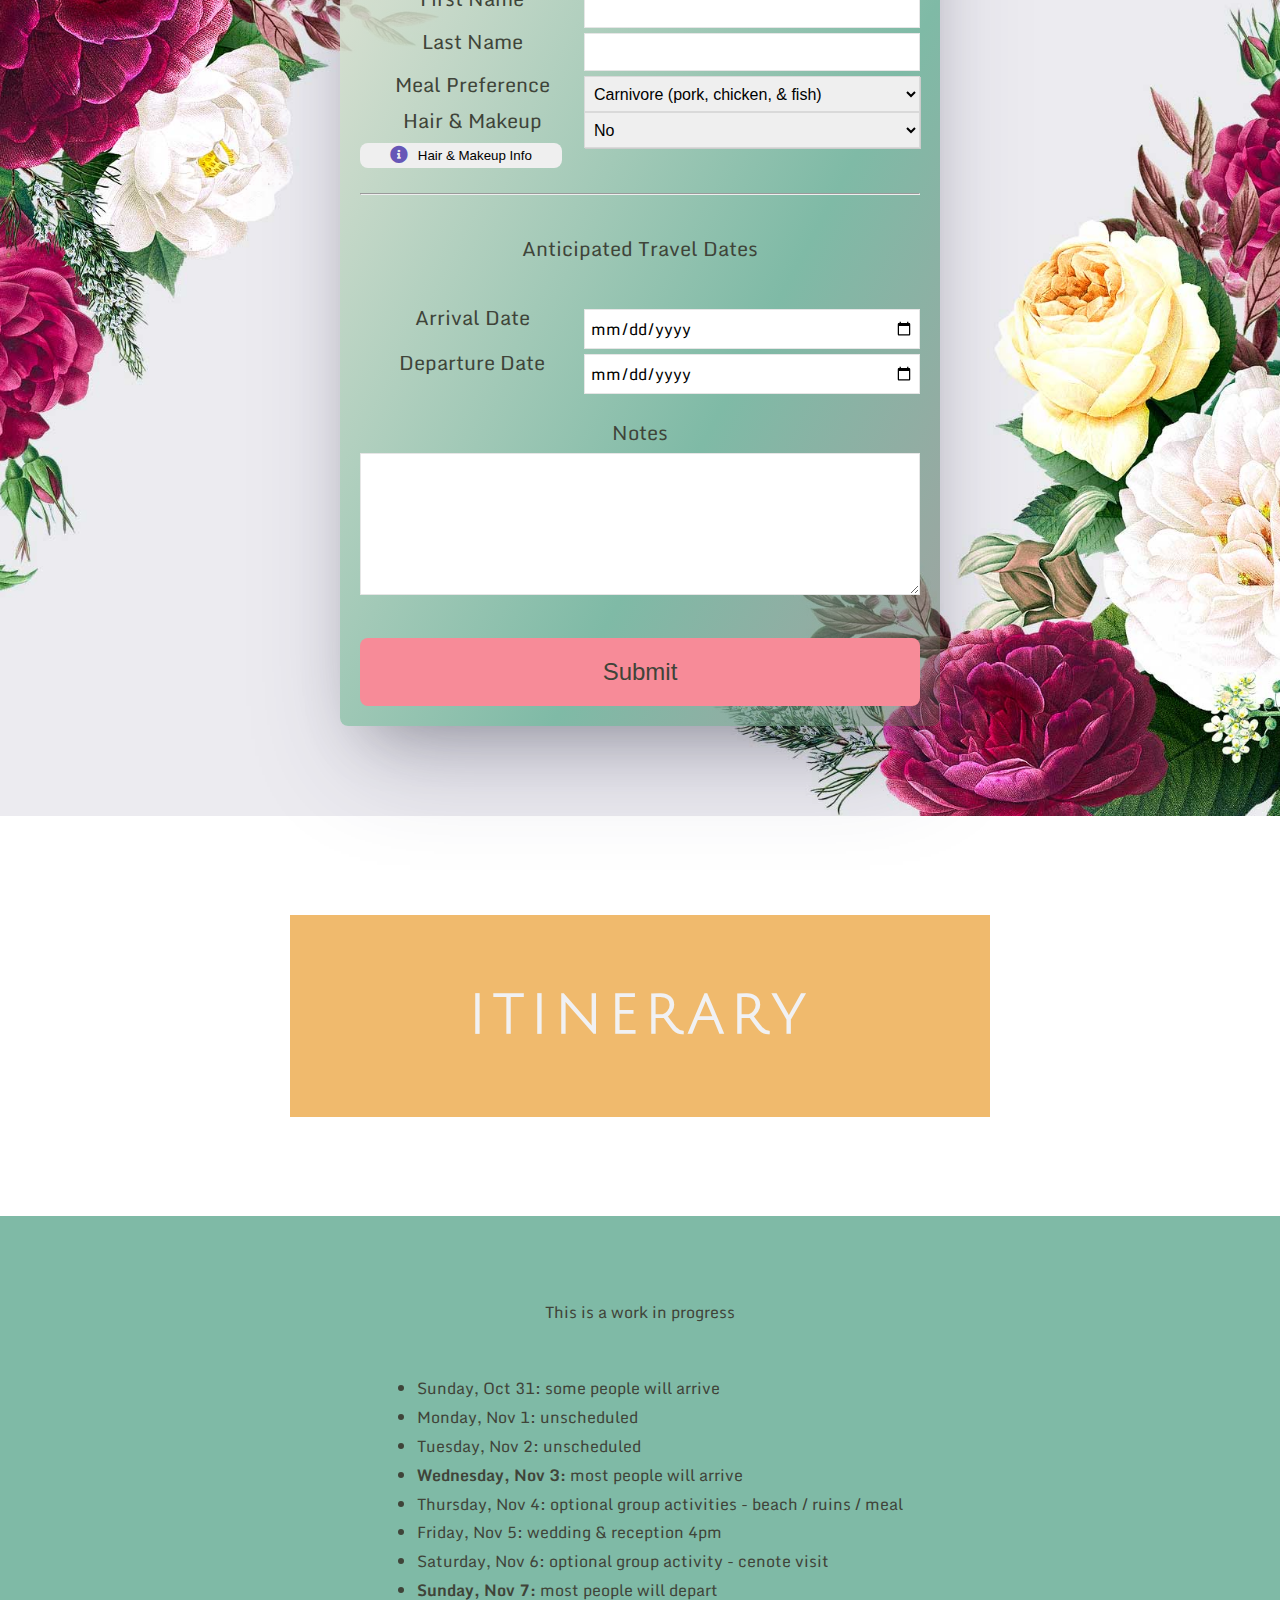
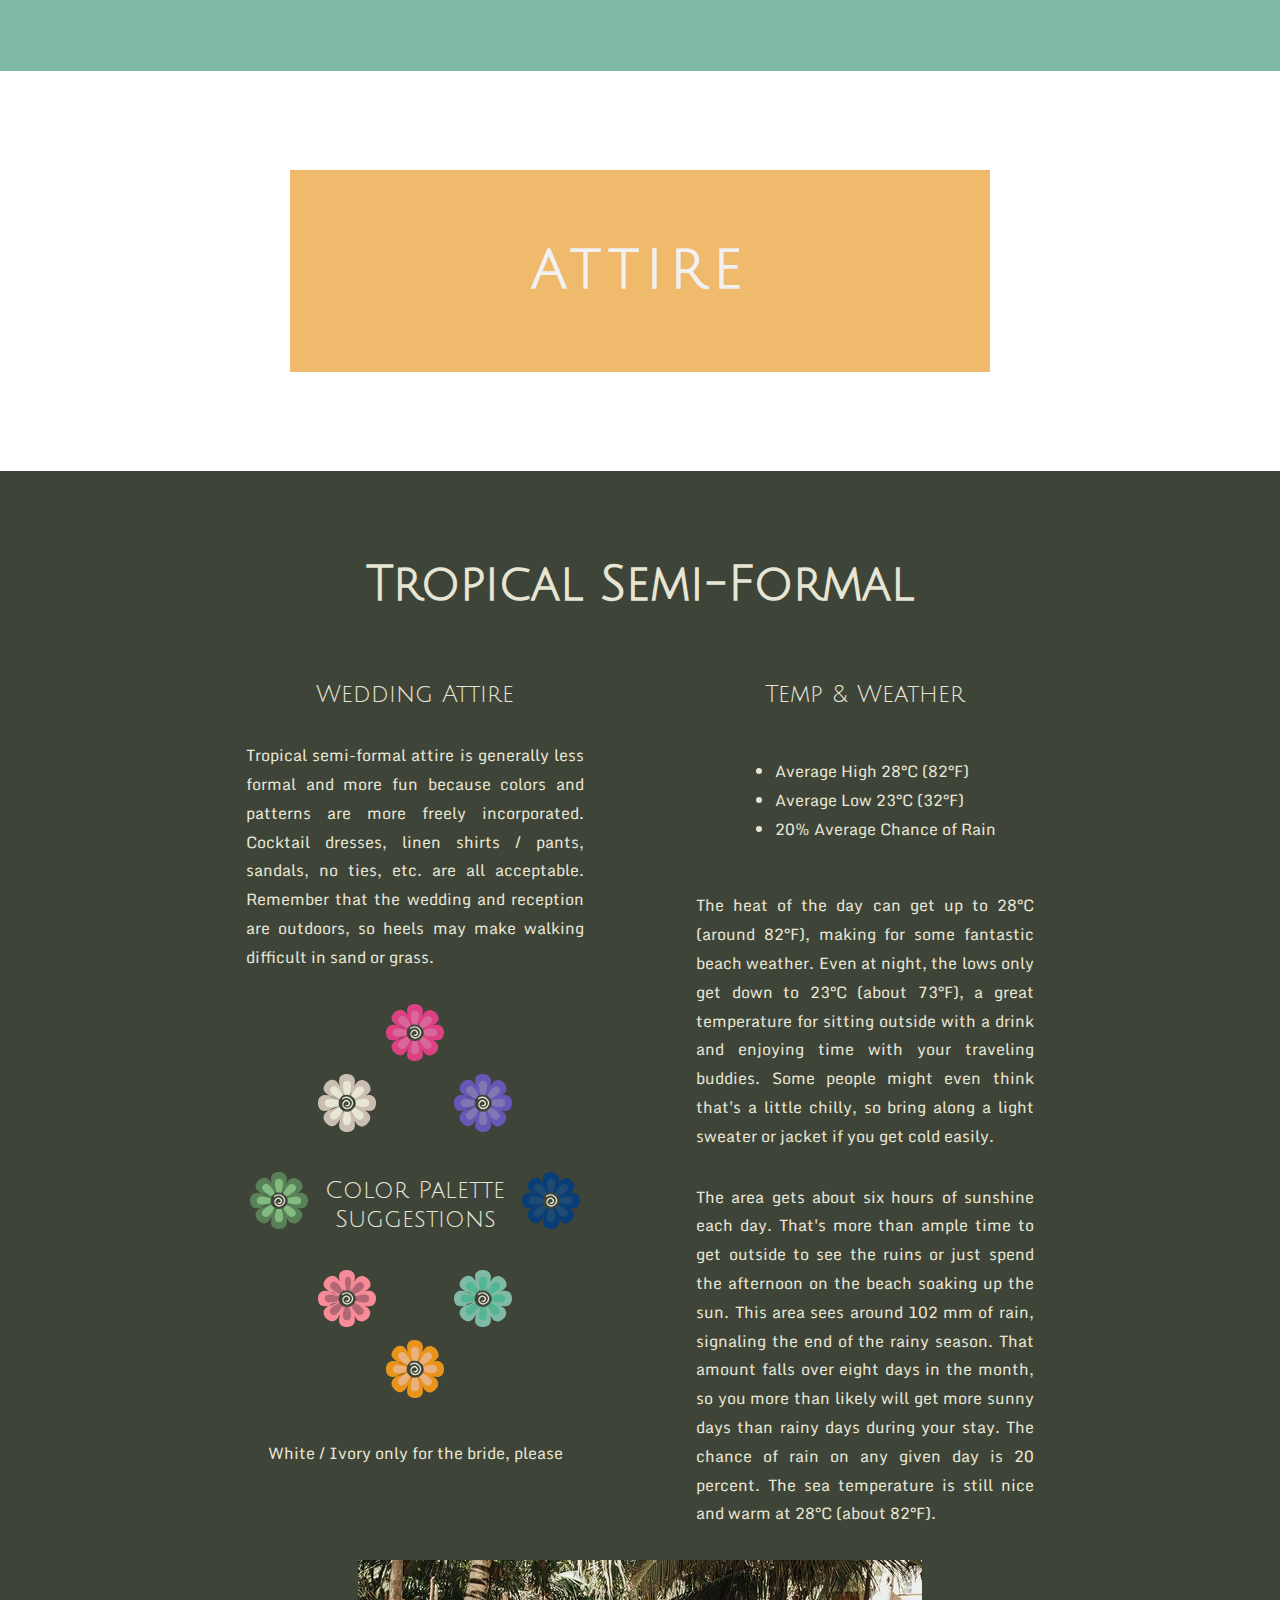
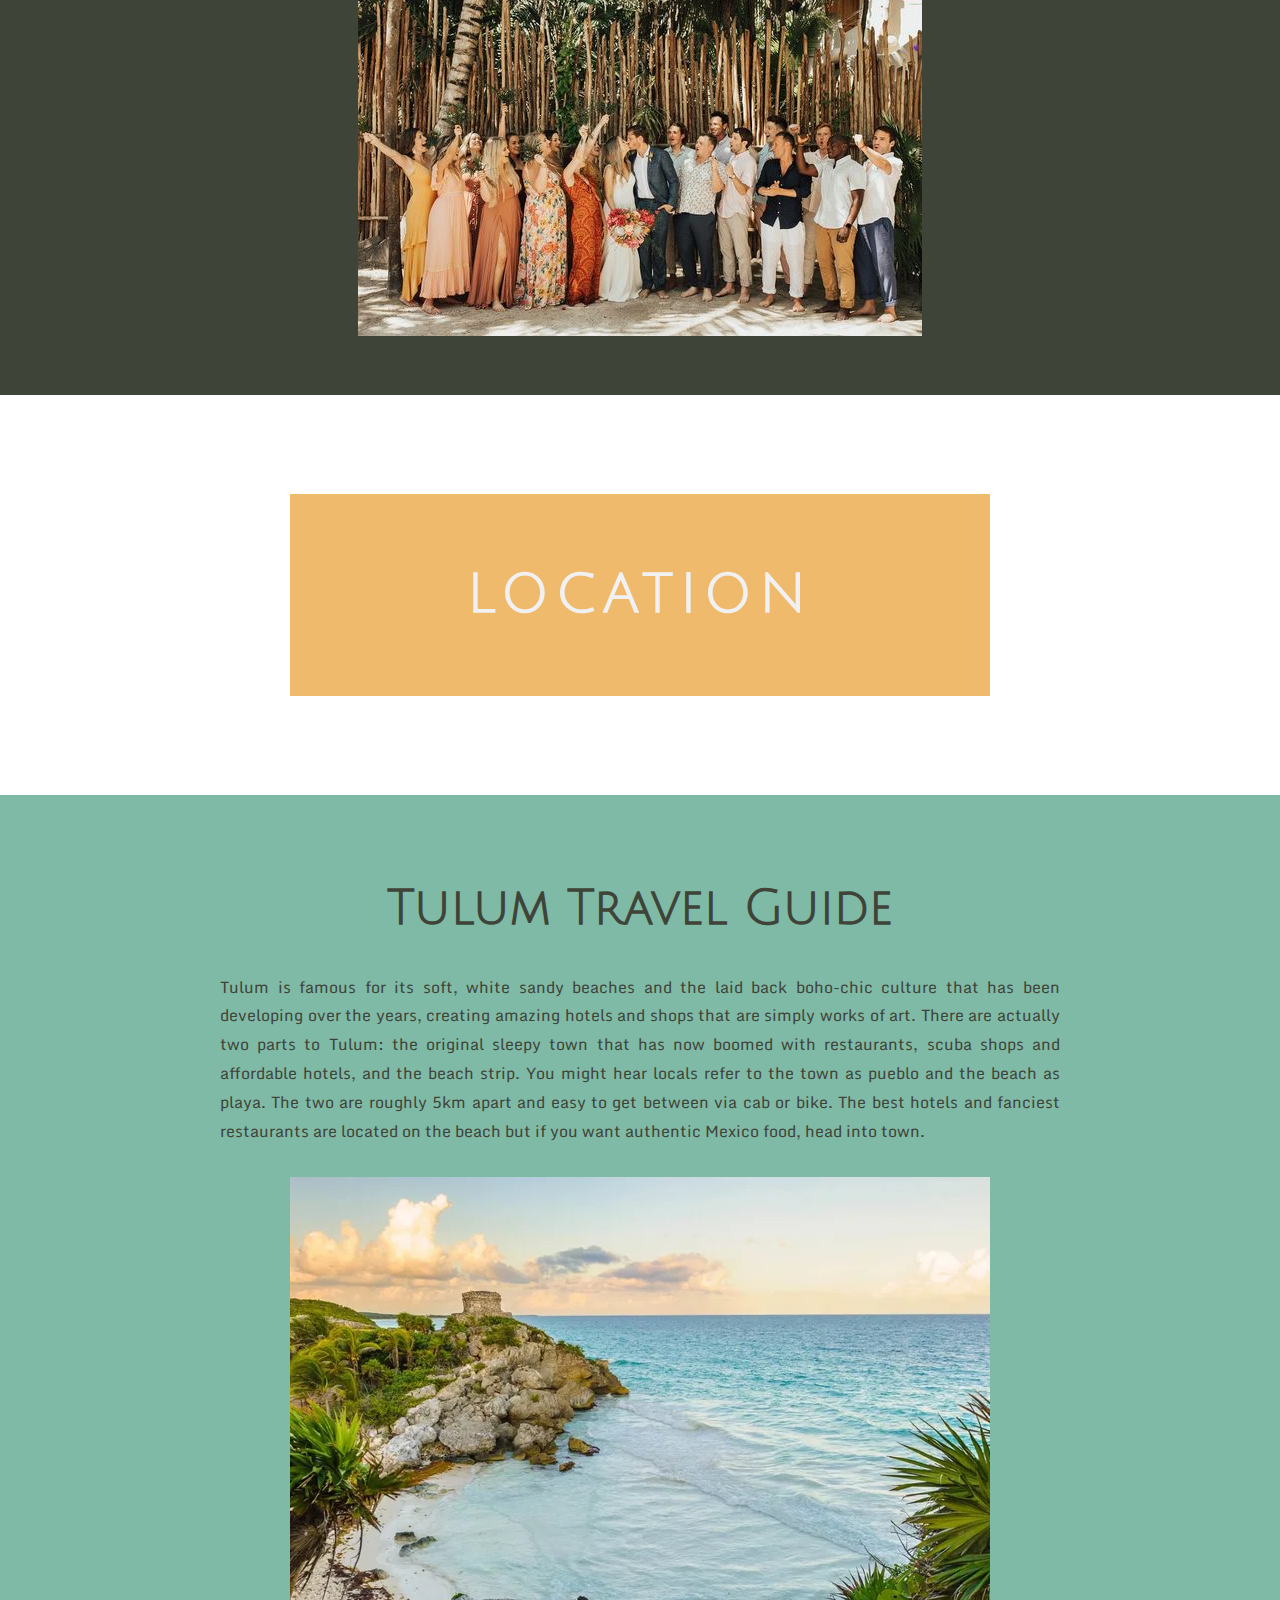
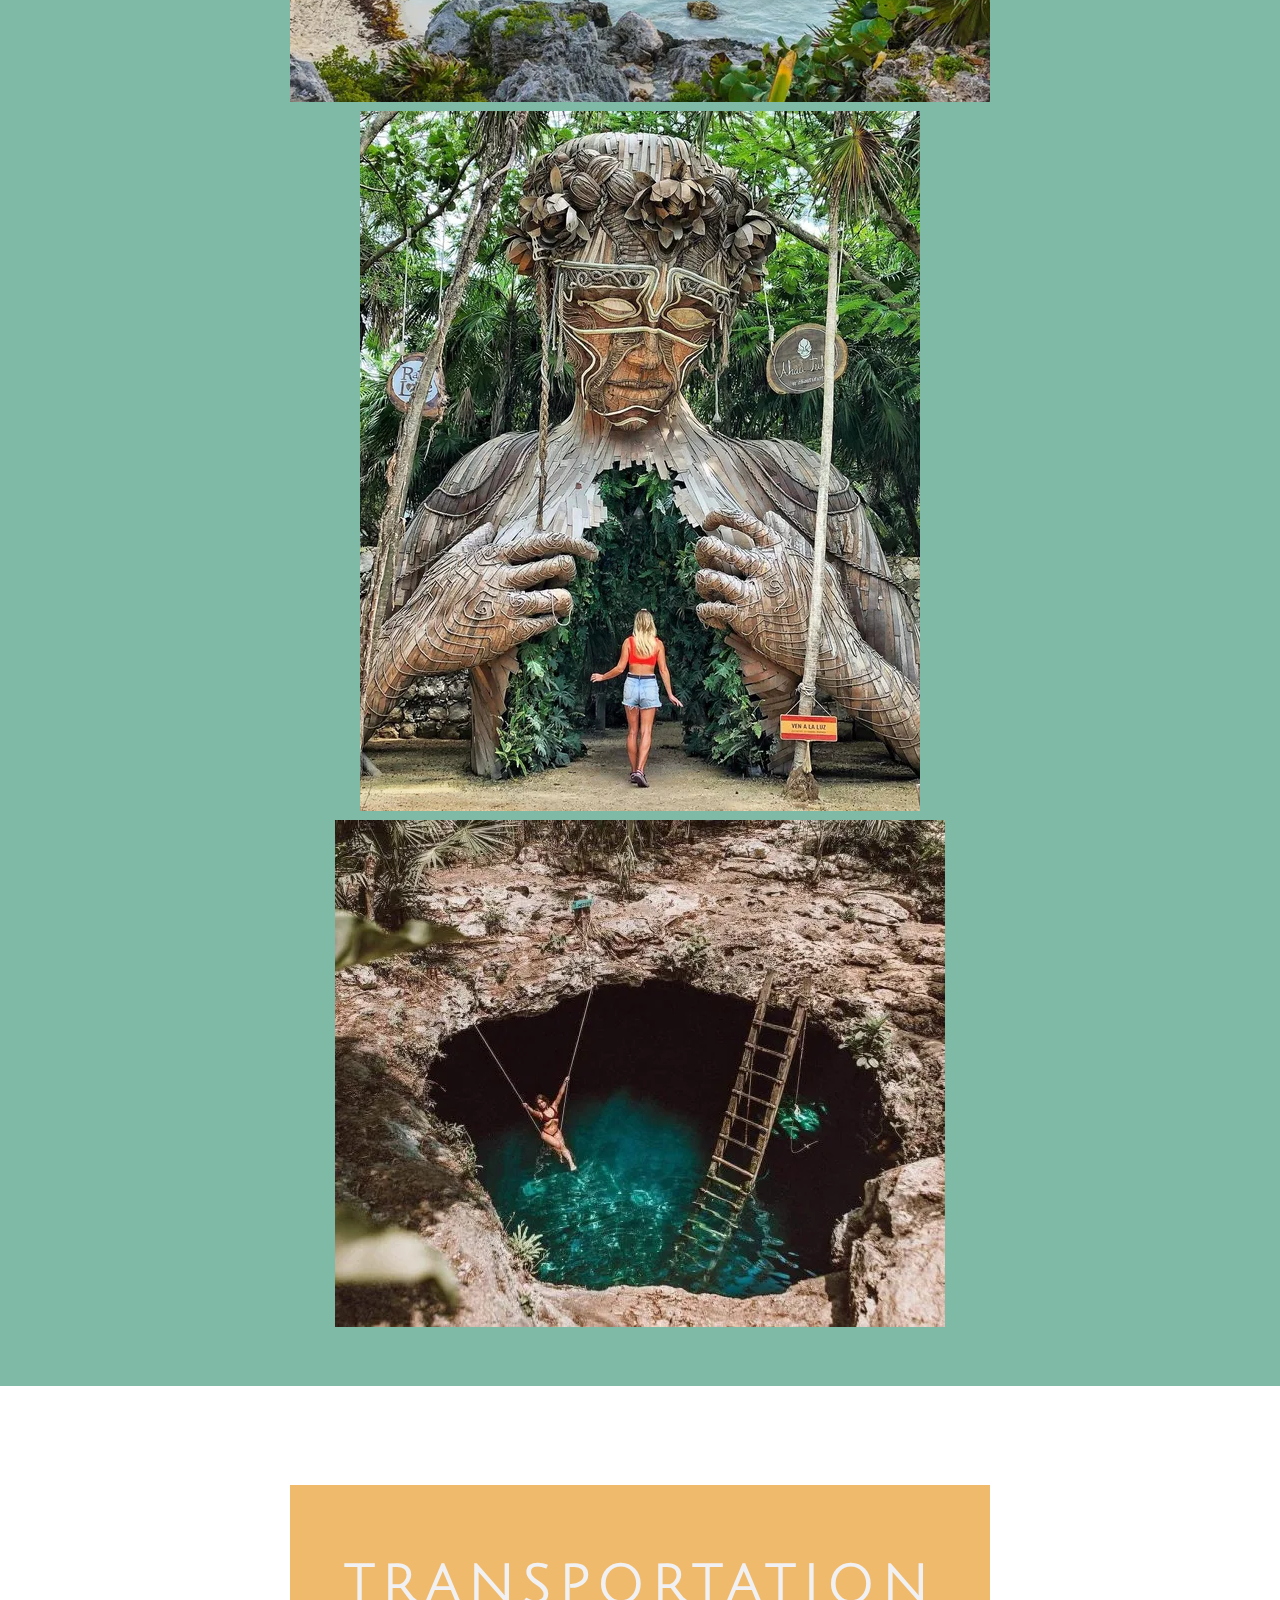
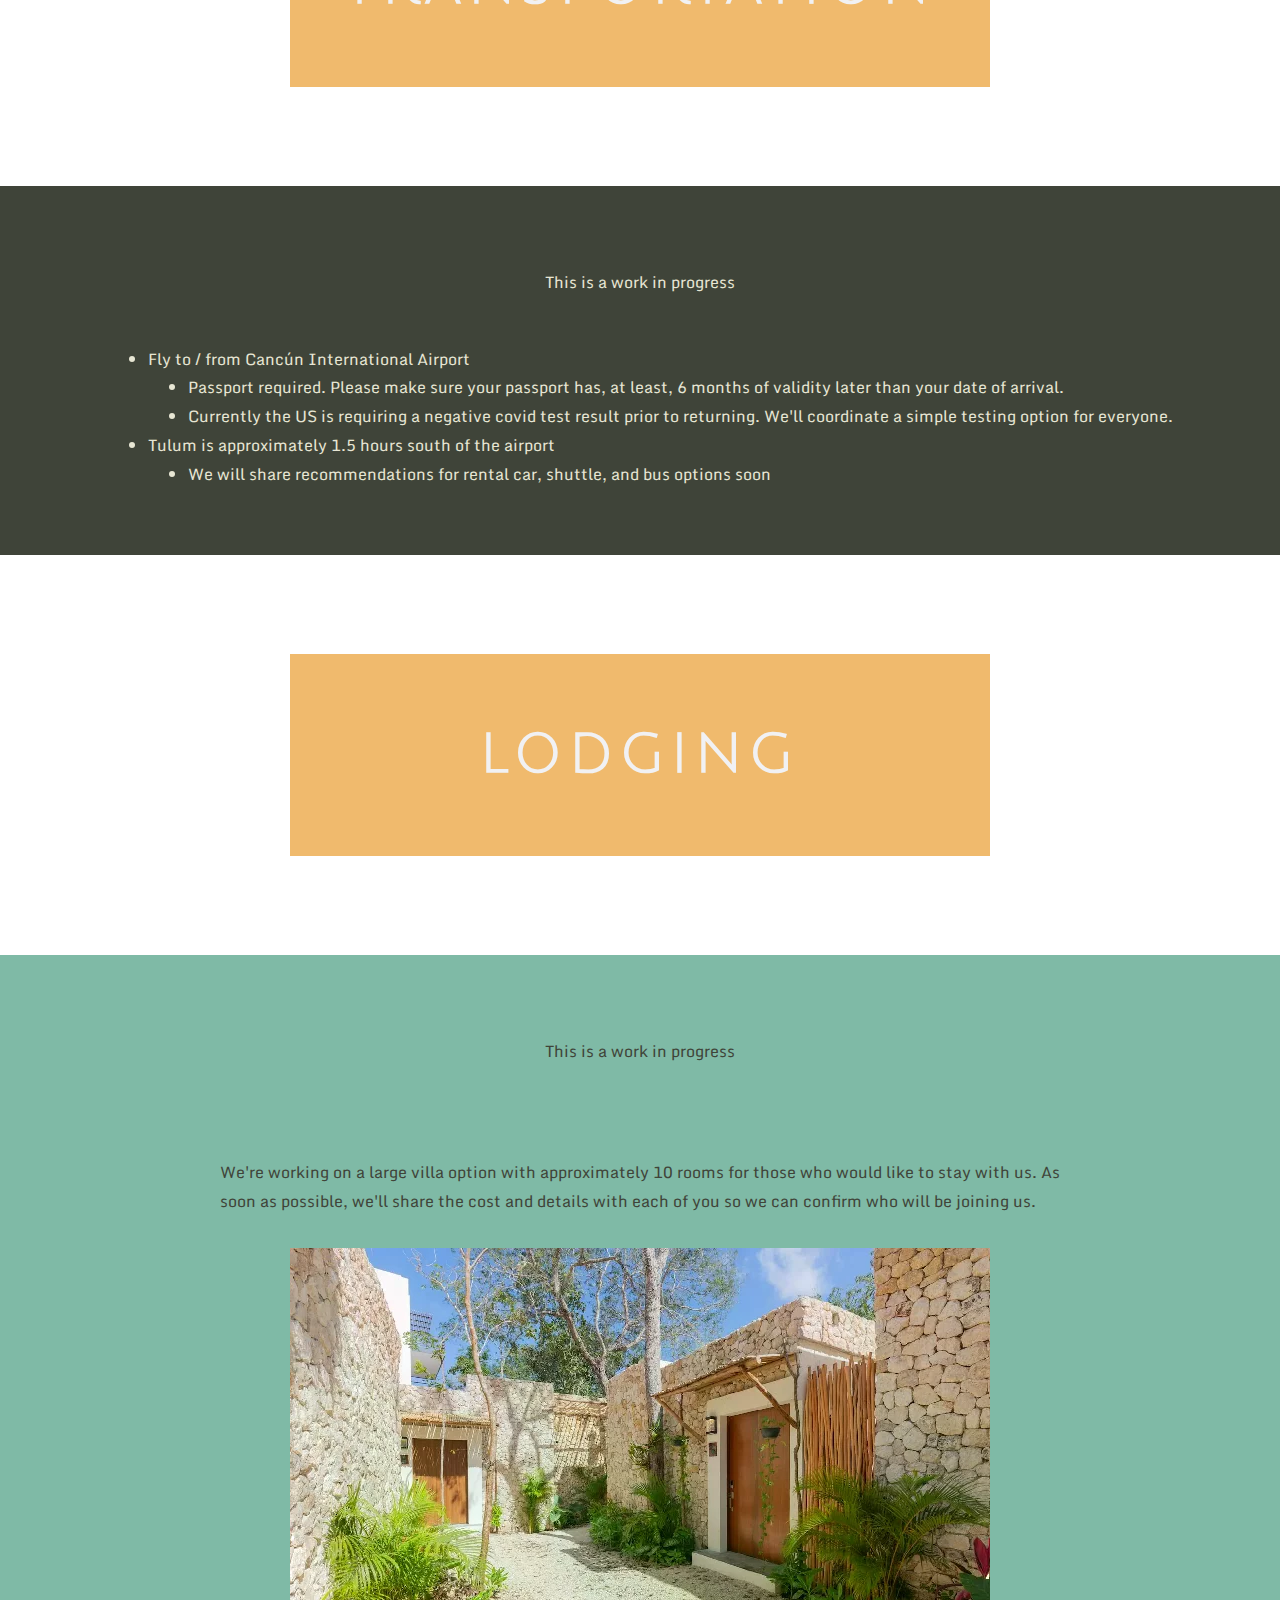
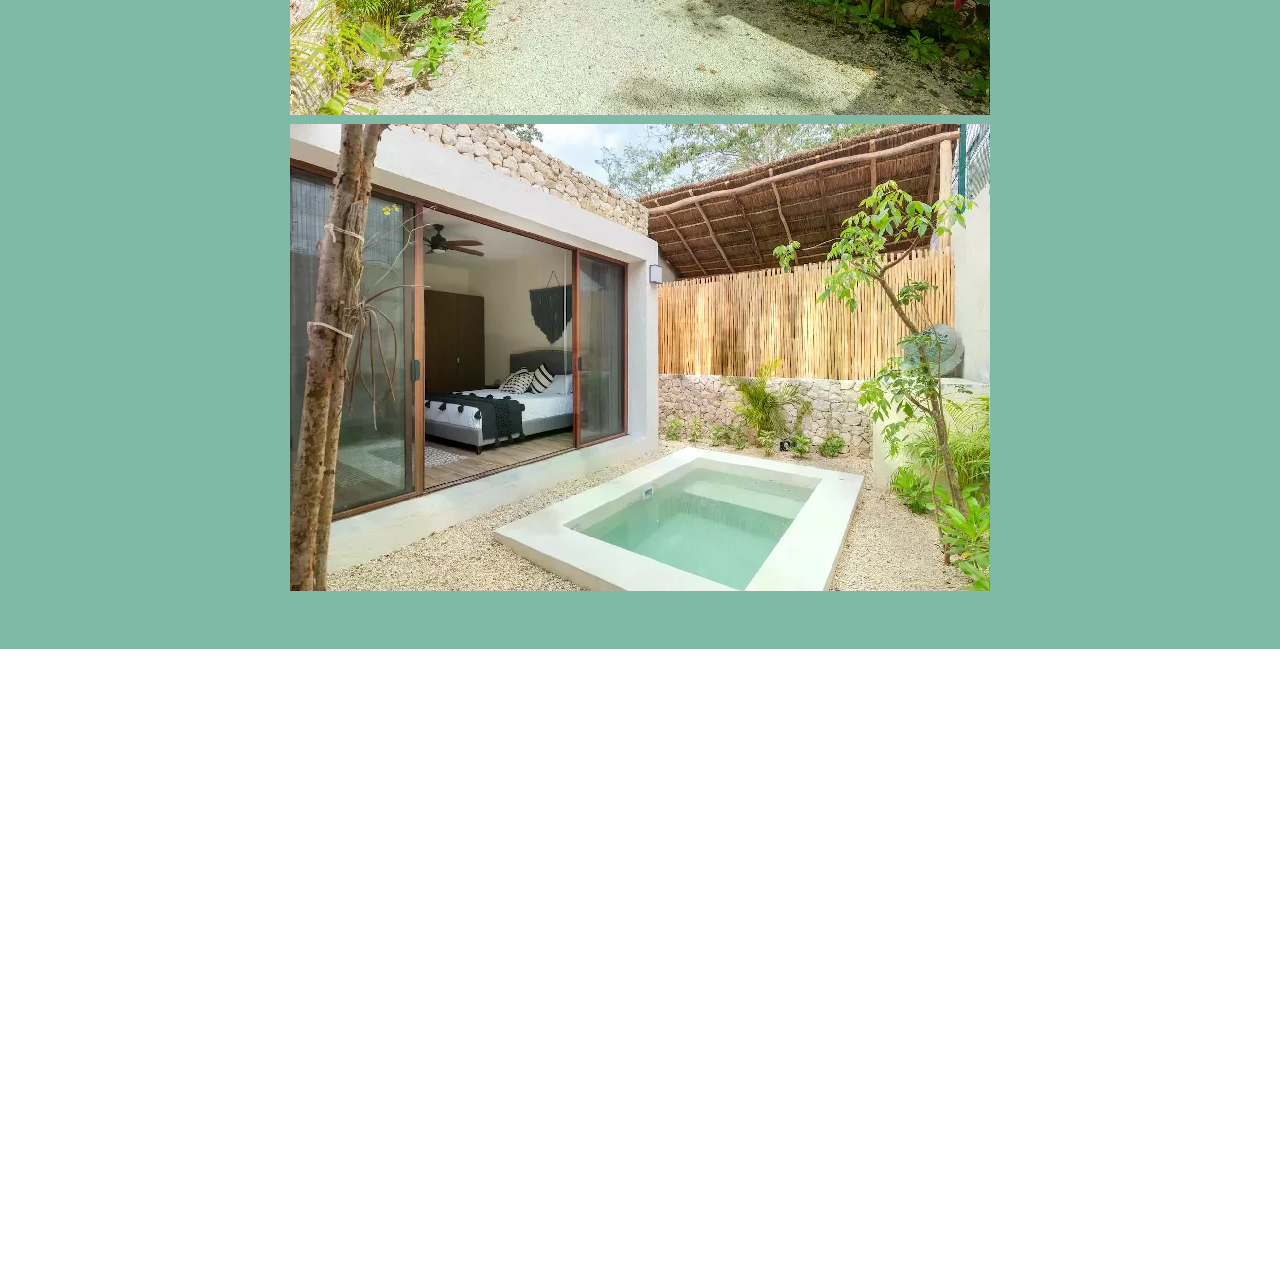
==== commit 0e08184f: "fix temperature formatting" ====
--- a/index.html
+++ b/index.html
@@ -309,8 +309,8 @@
                     <h4><span class="en">Temp & Weather</span><span class="es">Temperatura y Clima</span></h4>
                     <div class="centered_list ">
                         <ul class="bulleted_list">
-                            <li><span class="en">Average High 28°C ( 82°F)</span><span class="es">Promedio Alto 28 ° C (82 ° F)</span></li>
-                            <li><span class="en">Average Low 23°C ( 732°F)</span><span class="es">Promedio Bajo 23 ° C (732 ° F)</span></li>
+                            <li><span class="en">Average High 28°C (82°F)</span><span class="es">Promedio Alto 28° C (82° F)</span></li>
+                            <li><span class="en">Average Low 23°C (32°F)</span><span class="es">Promedio Bajo 23° C (32° F)</span></li>
                             <li><span class="en">20% Average Chance of Rain</span><span class="es">20% de Probabilidad Media de Lluvia</span></li>
                         </ul>
                     </div >
--- a/style.css
+++ b/style.css
@@ -742,8 +742,9 @@
     .section {
         padding: 2em 2em;
     }
+    
     .section p {
-        width: 85%;
+        max-width: 75%;
     }
 
     .foreground-image {
@@ -786,7 +787,7 @@
         opacity: 0;
     }
 
-    .col_1_flex , .col_2_flex {
+    .two_col_flex {
       max-width: 85%;
     }
 
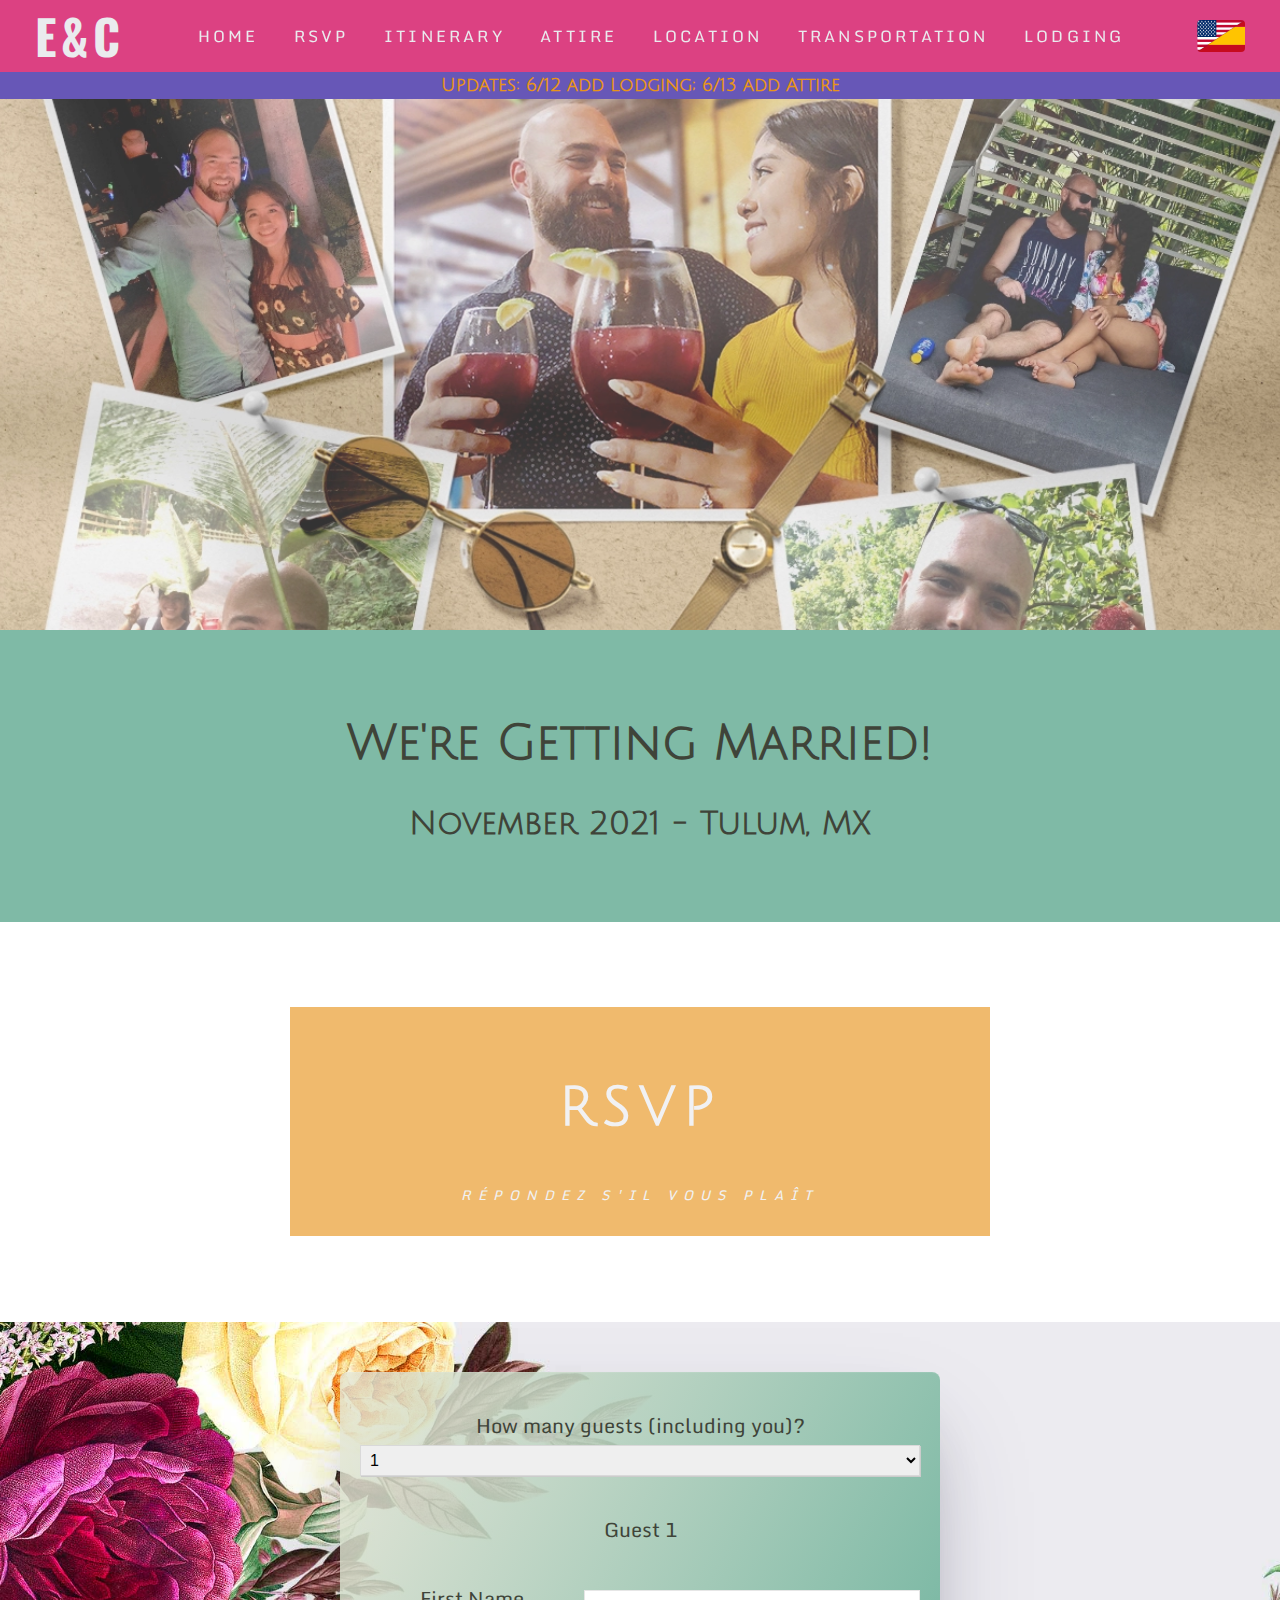
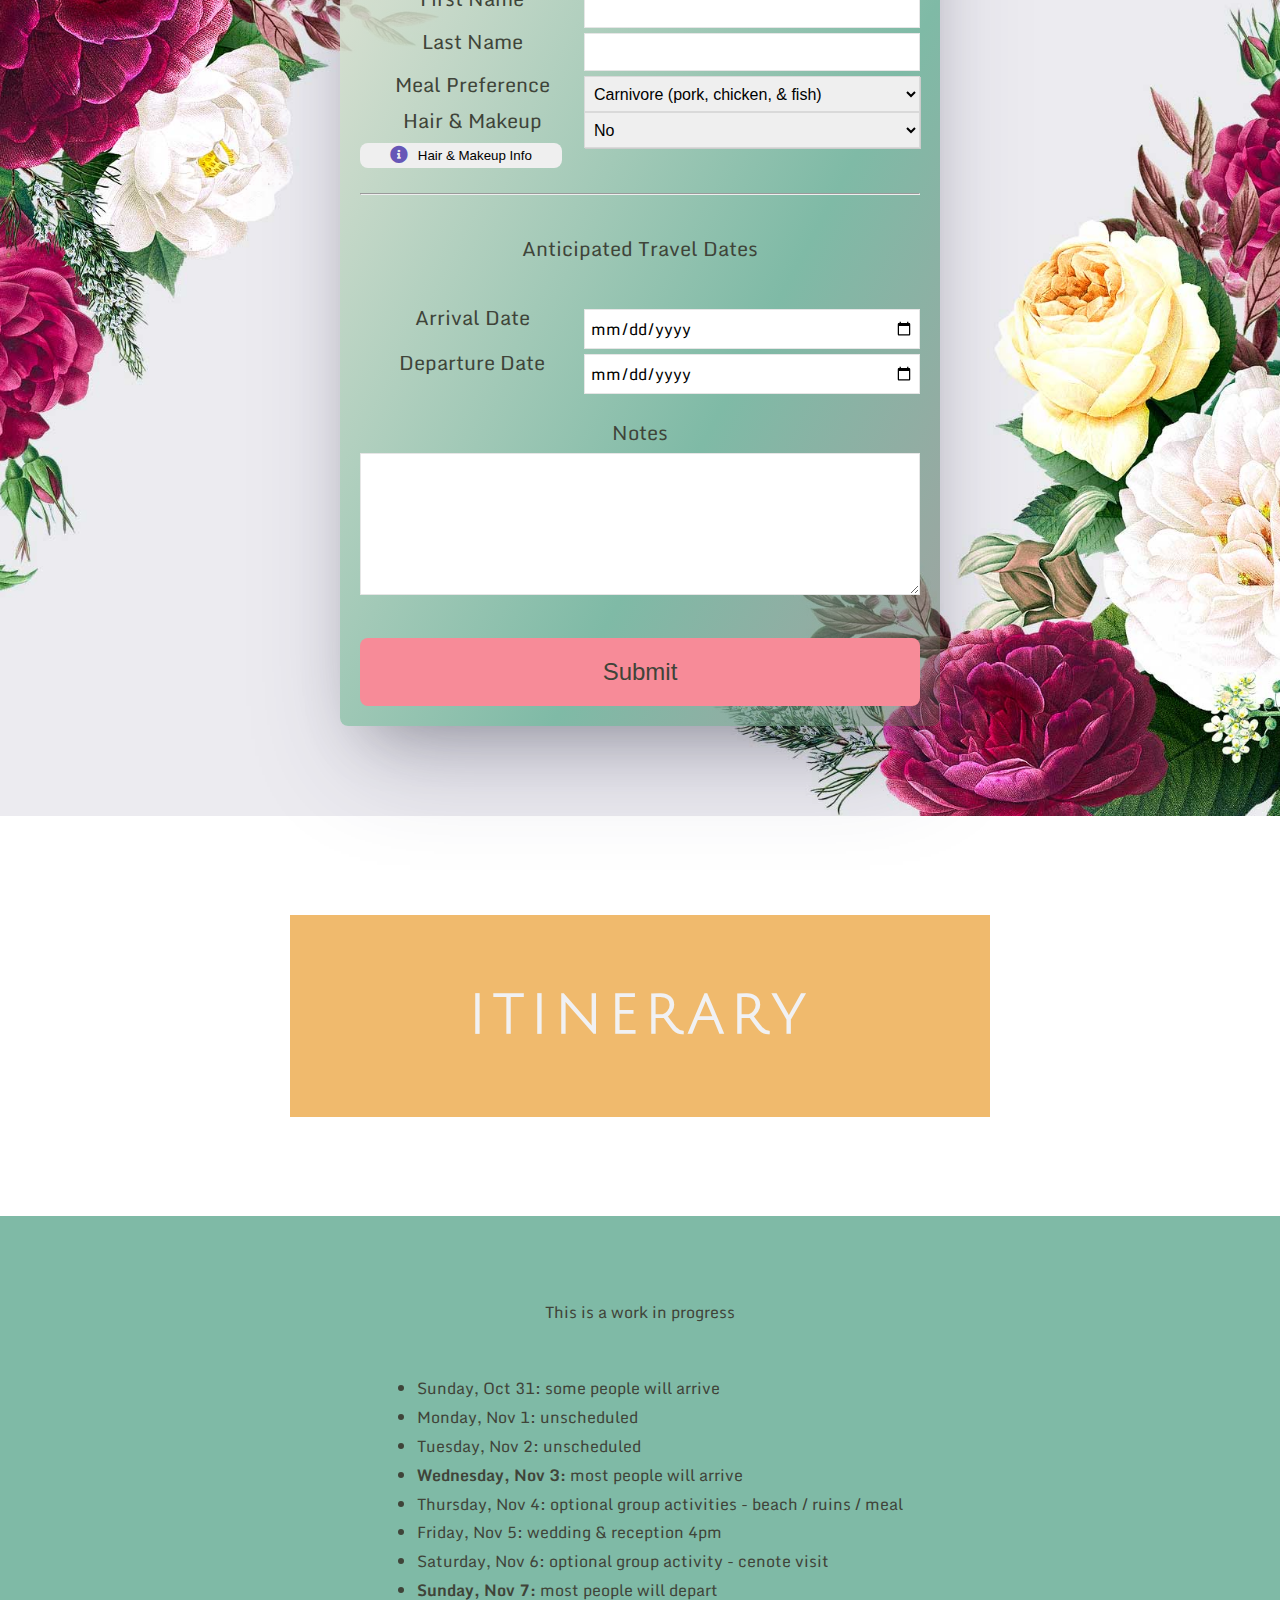
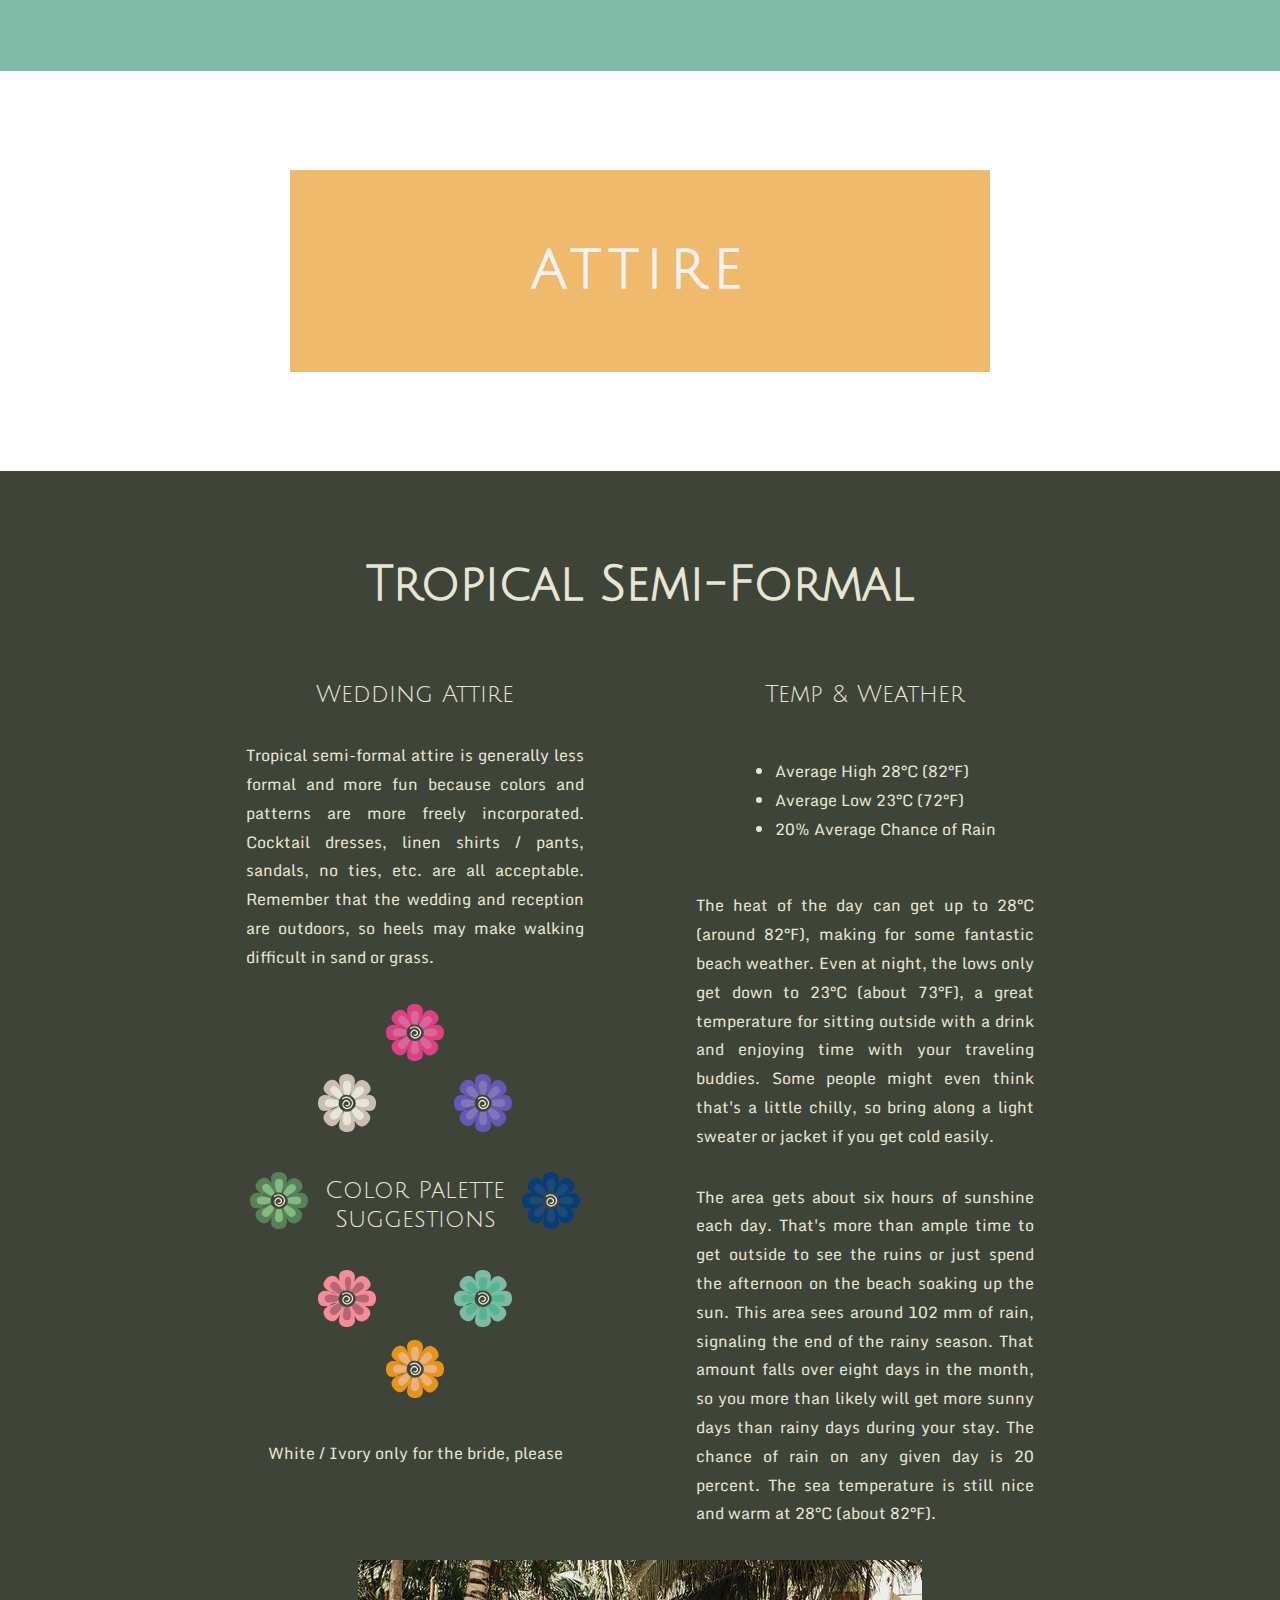
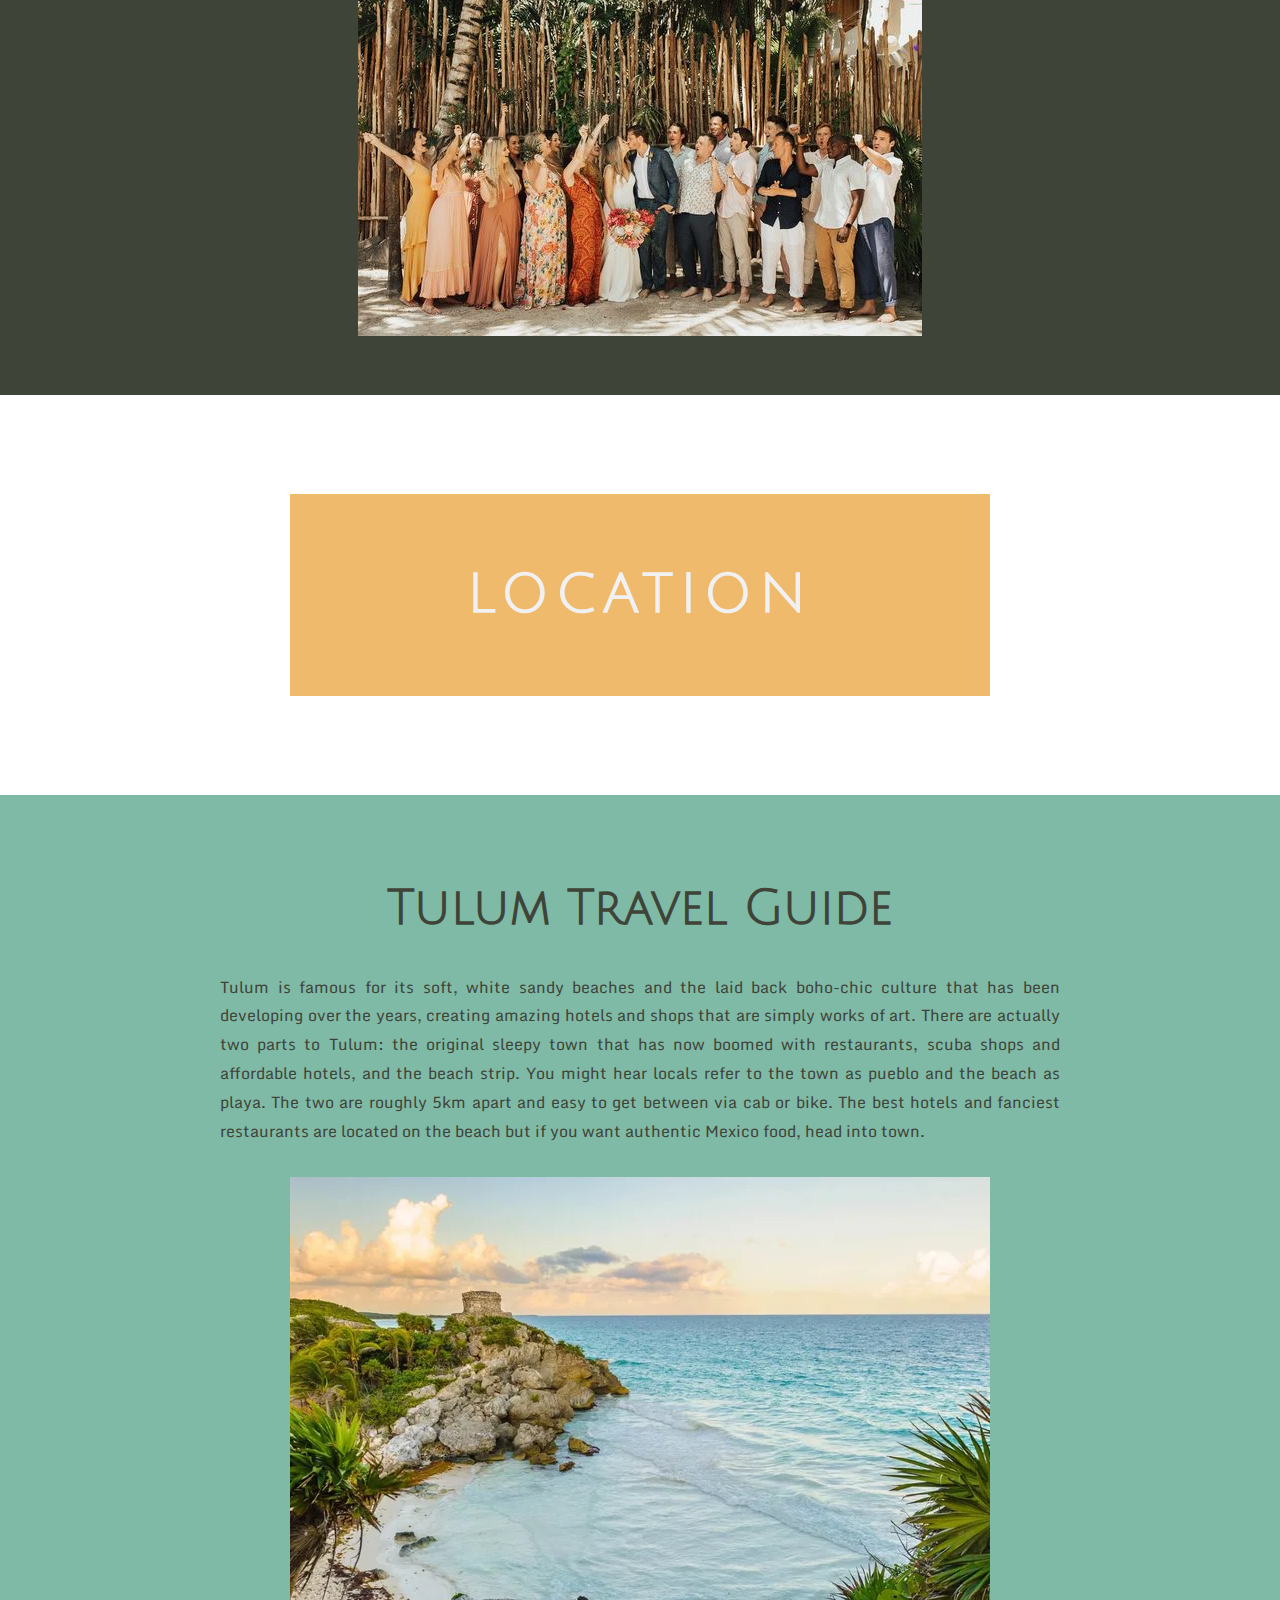
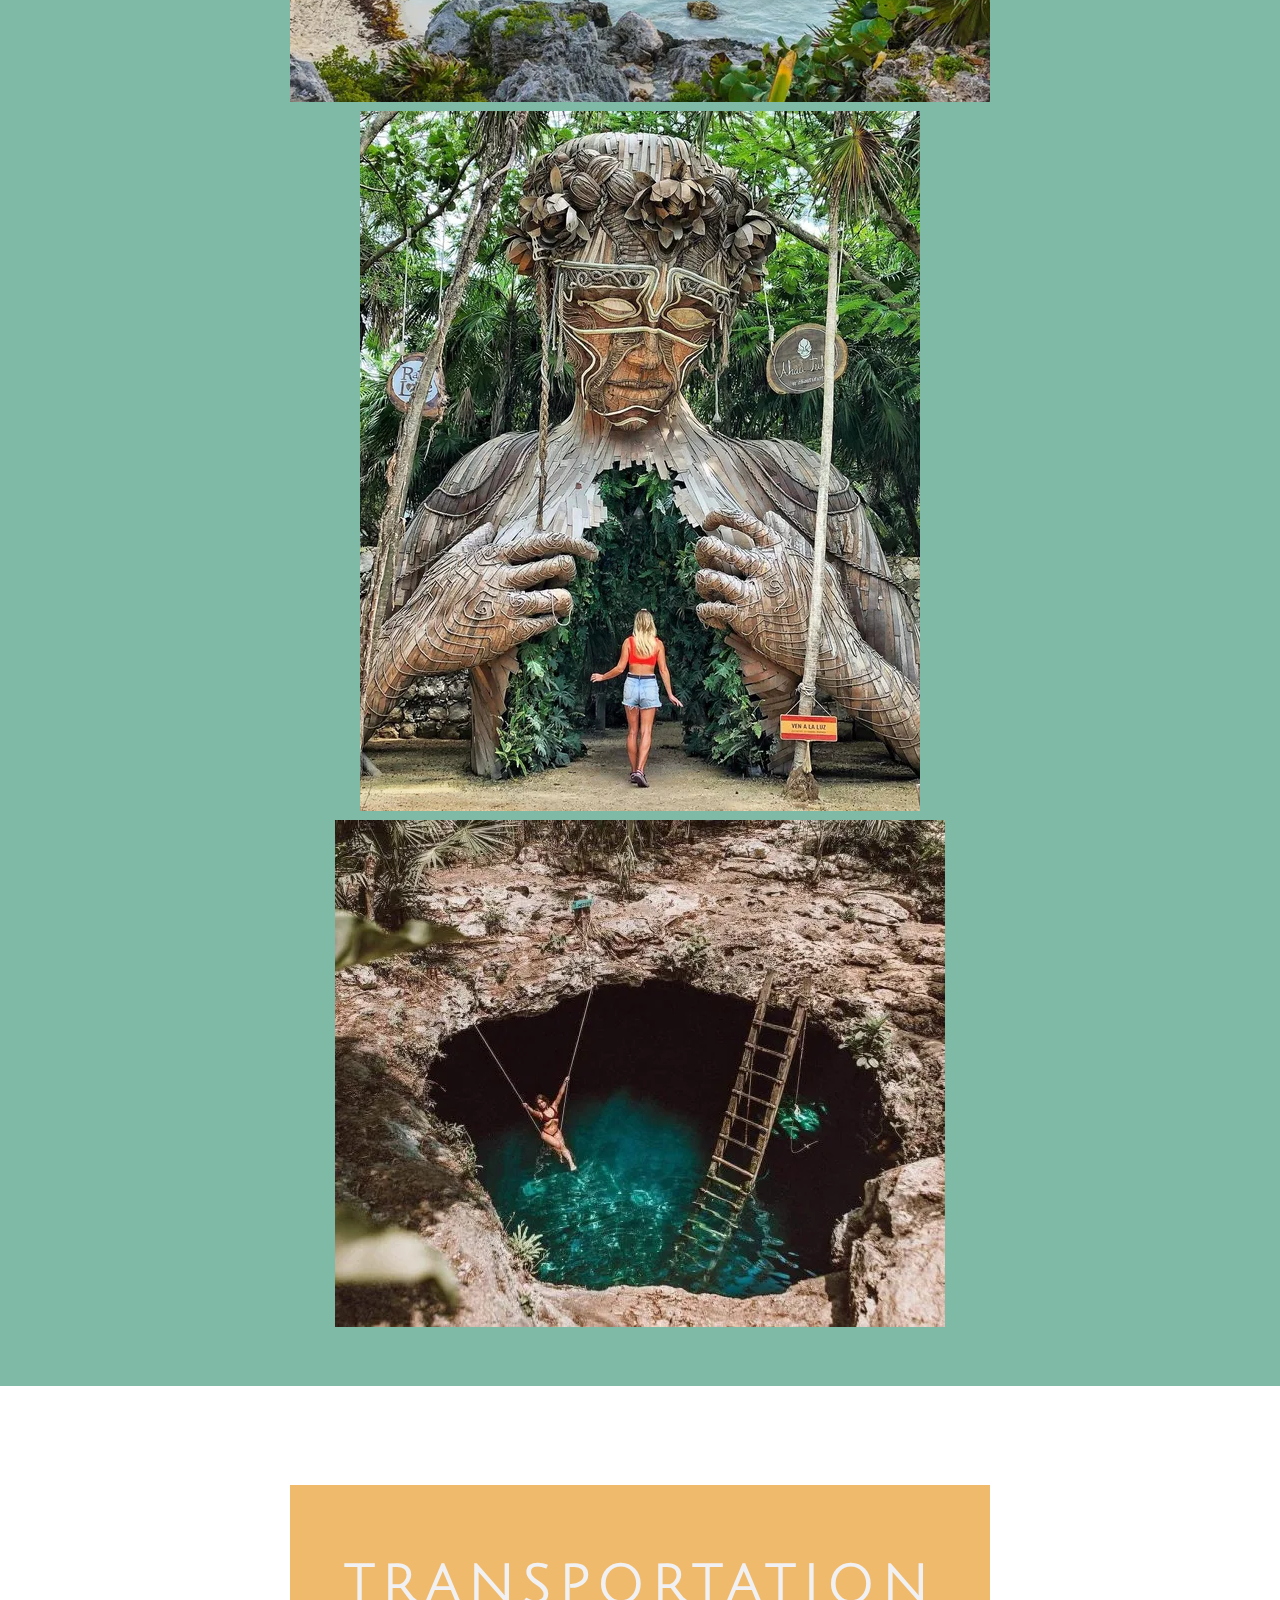
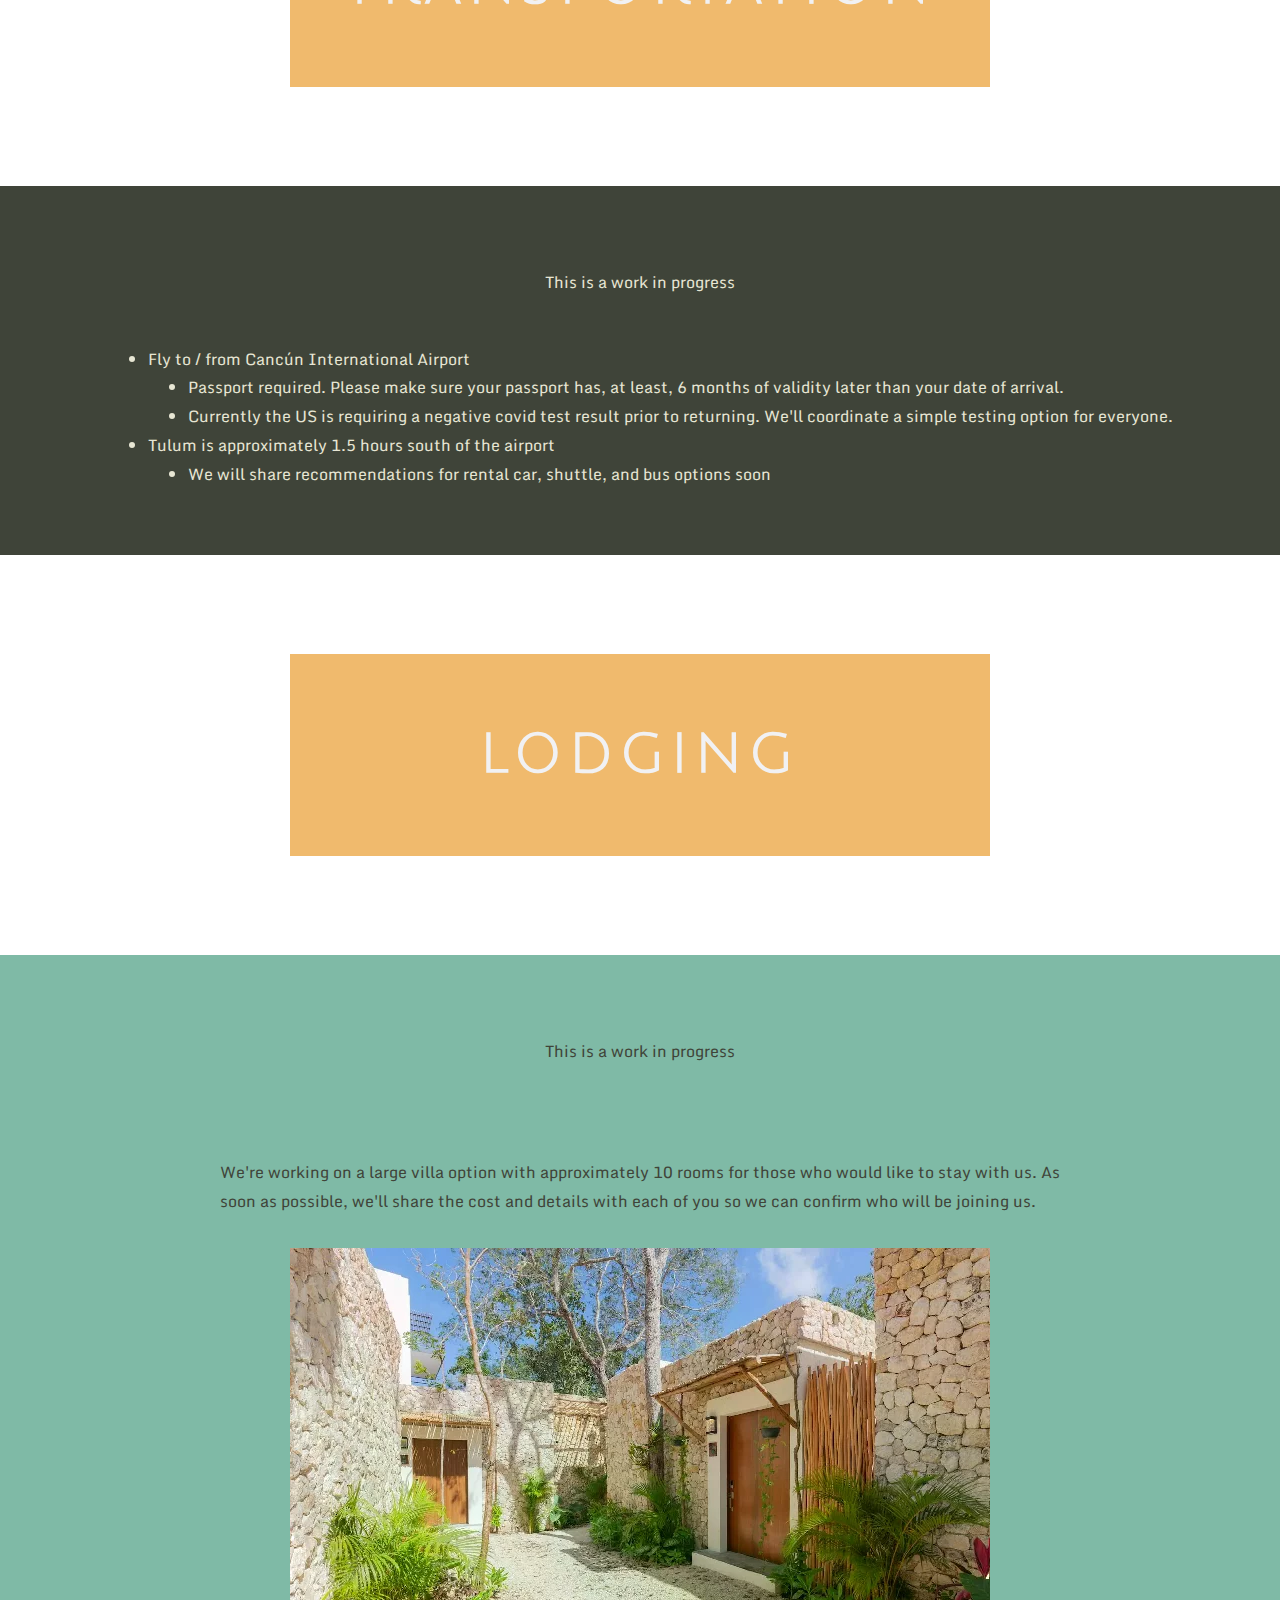
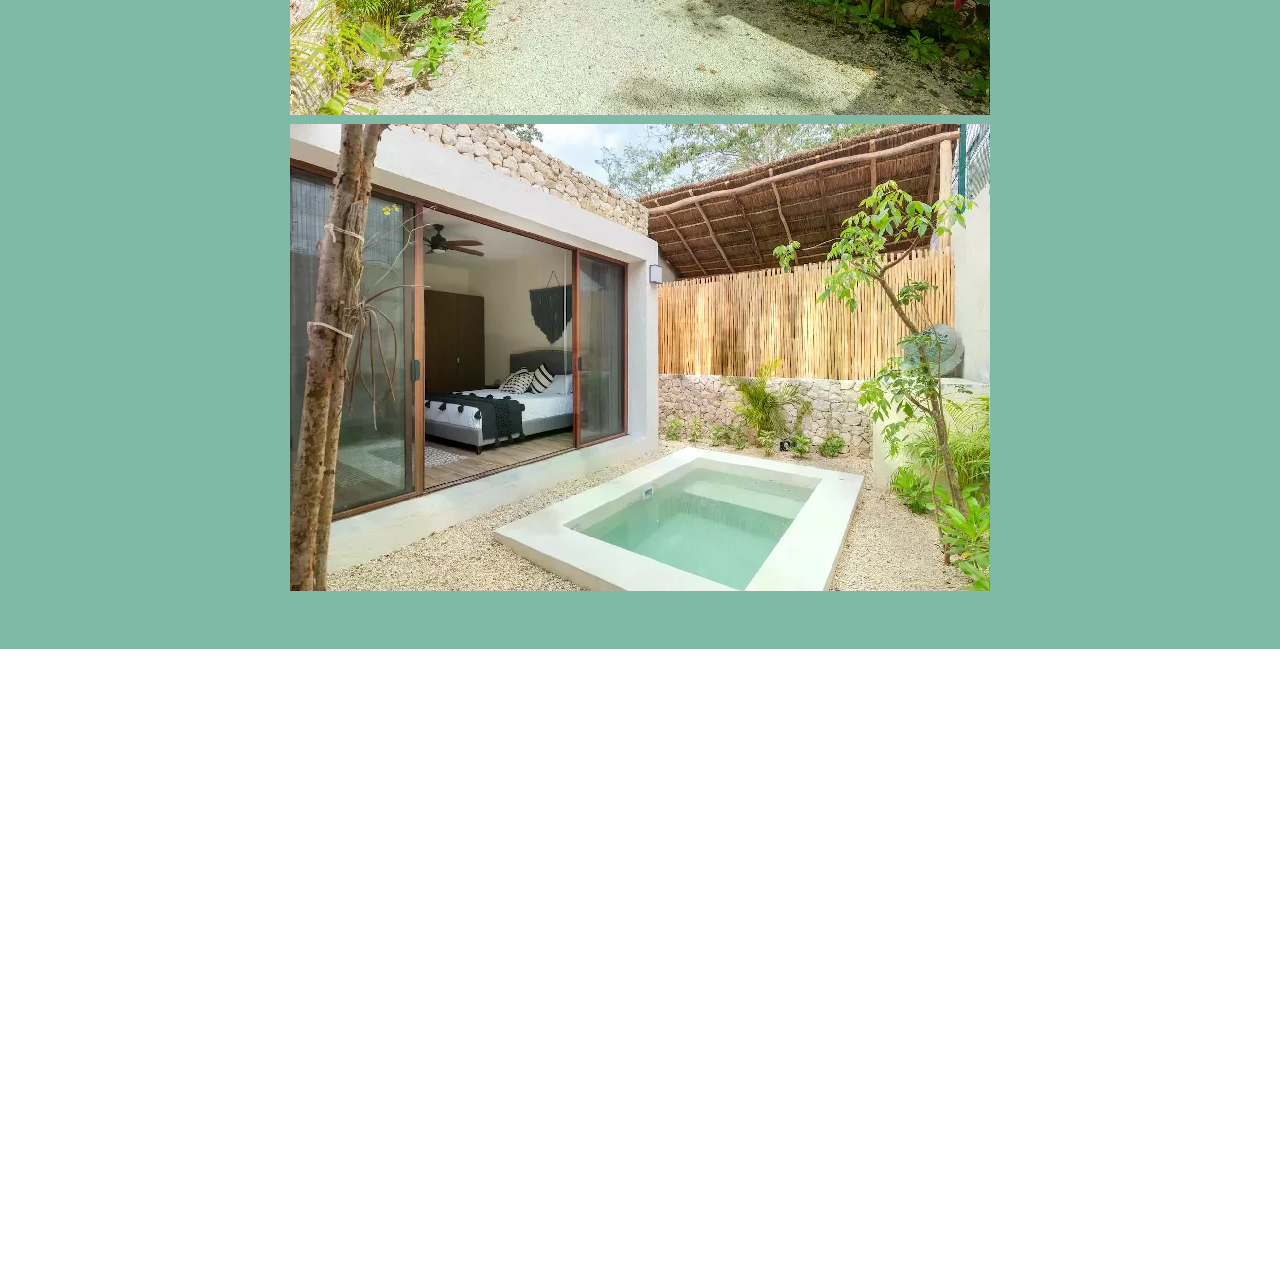
==== commit 7edc3dea: "fix temperature" ====
--- a/index.html
+++ b/index.html
@@ -309,8 +309,8 @@
                     <h4><span class="en">Temp & Weather</span><span class="es">Temperatura y Clima</span></h4>
                     <div class="centered_list ">
                         <ul class="bulleted_list">
-                            <li><span class="en">Average High 28°C (82°F)</span><span class="es">Promedio Alto 28° C (82° F)</span></li>
-                            <li><span class="en">Average Low 23°C (32°F)</span><span class="es">Promedio Bajo 23° C (32° F)</span></li>
+                            <li><span class="en">Average High 28°C (82°F)</span><span class="es">Promedio Alto 28°C (82°F)</span></li>
+                            <li><span class="en">Average Low 23°C (72°F)</span><span class="es">Promedio Bajo 23°C (32°F)</span></li>
                             <li><span class="en">20% Average Chance of Rain</span><span class="es">20% de Probabilidad Media de Lluvia</span></li>
                         </ul>
                     </div >
